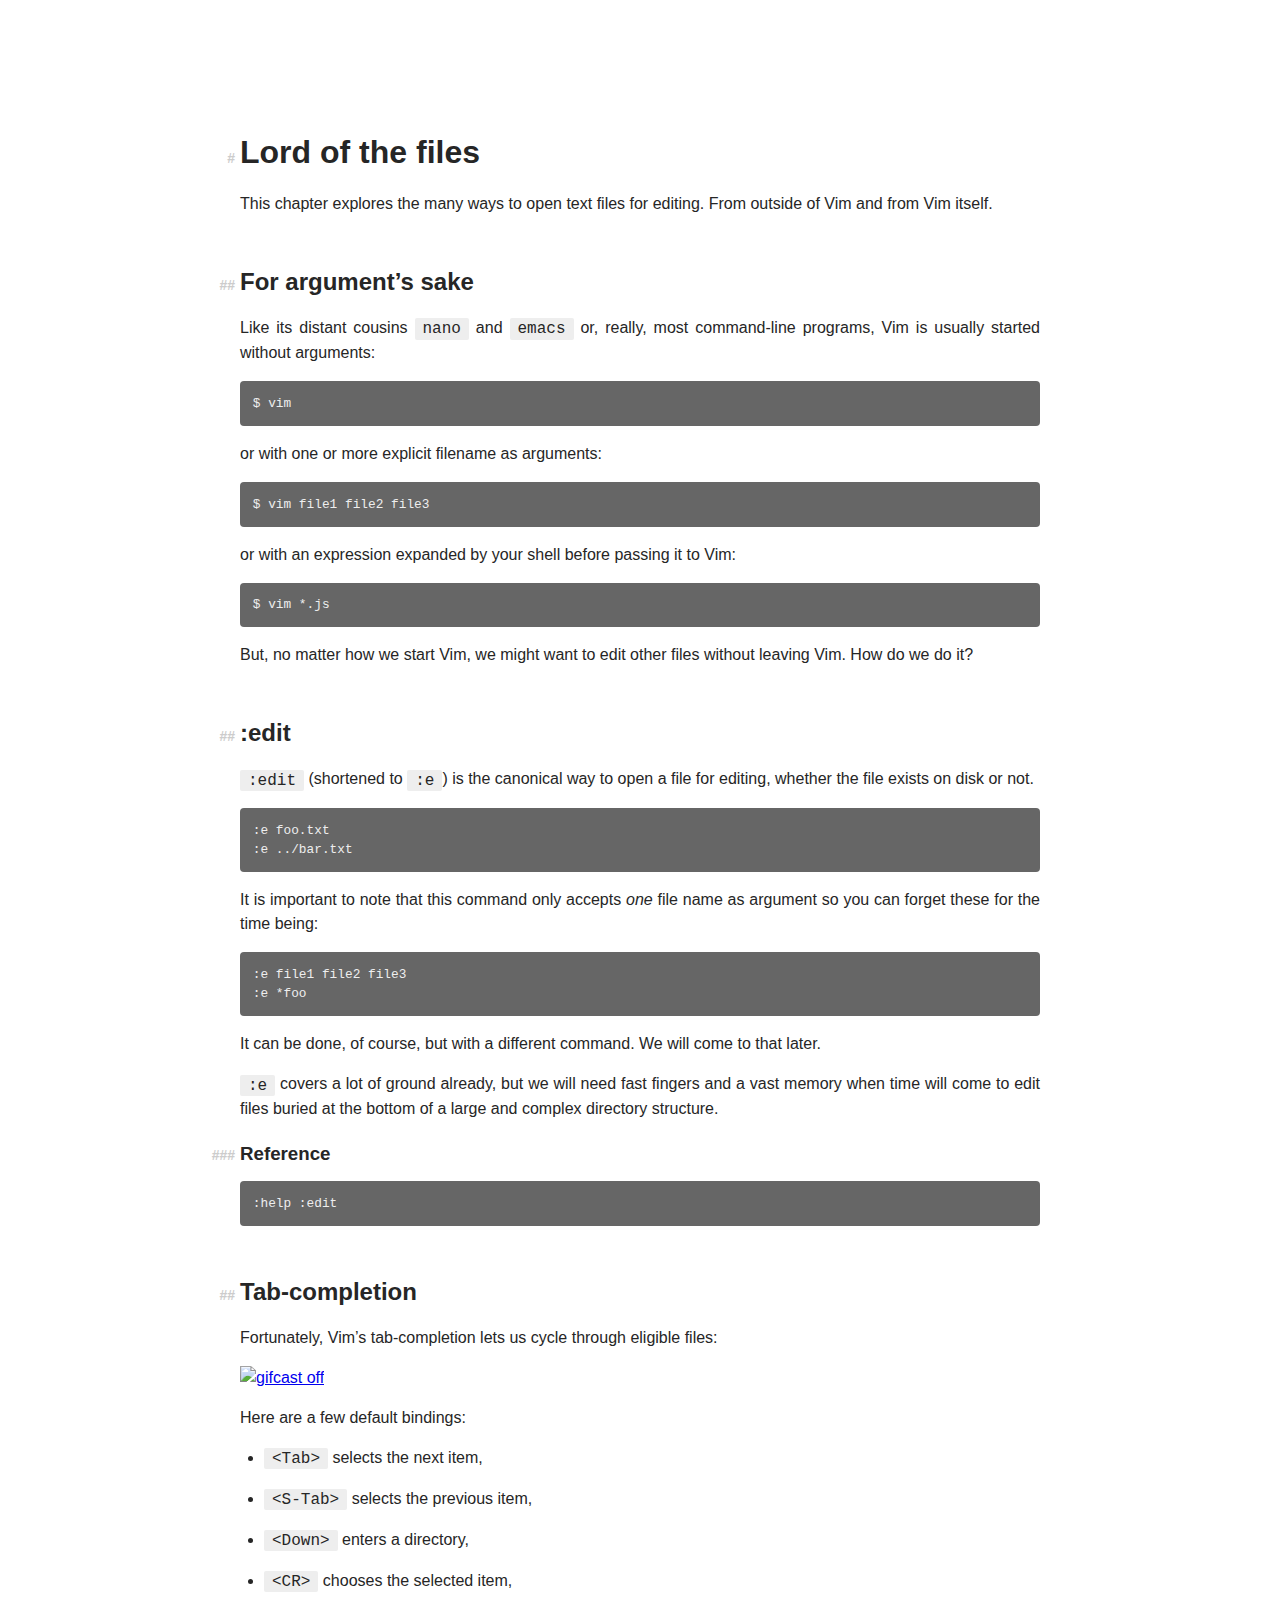
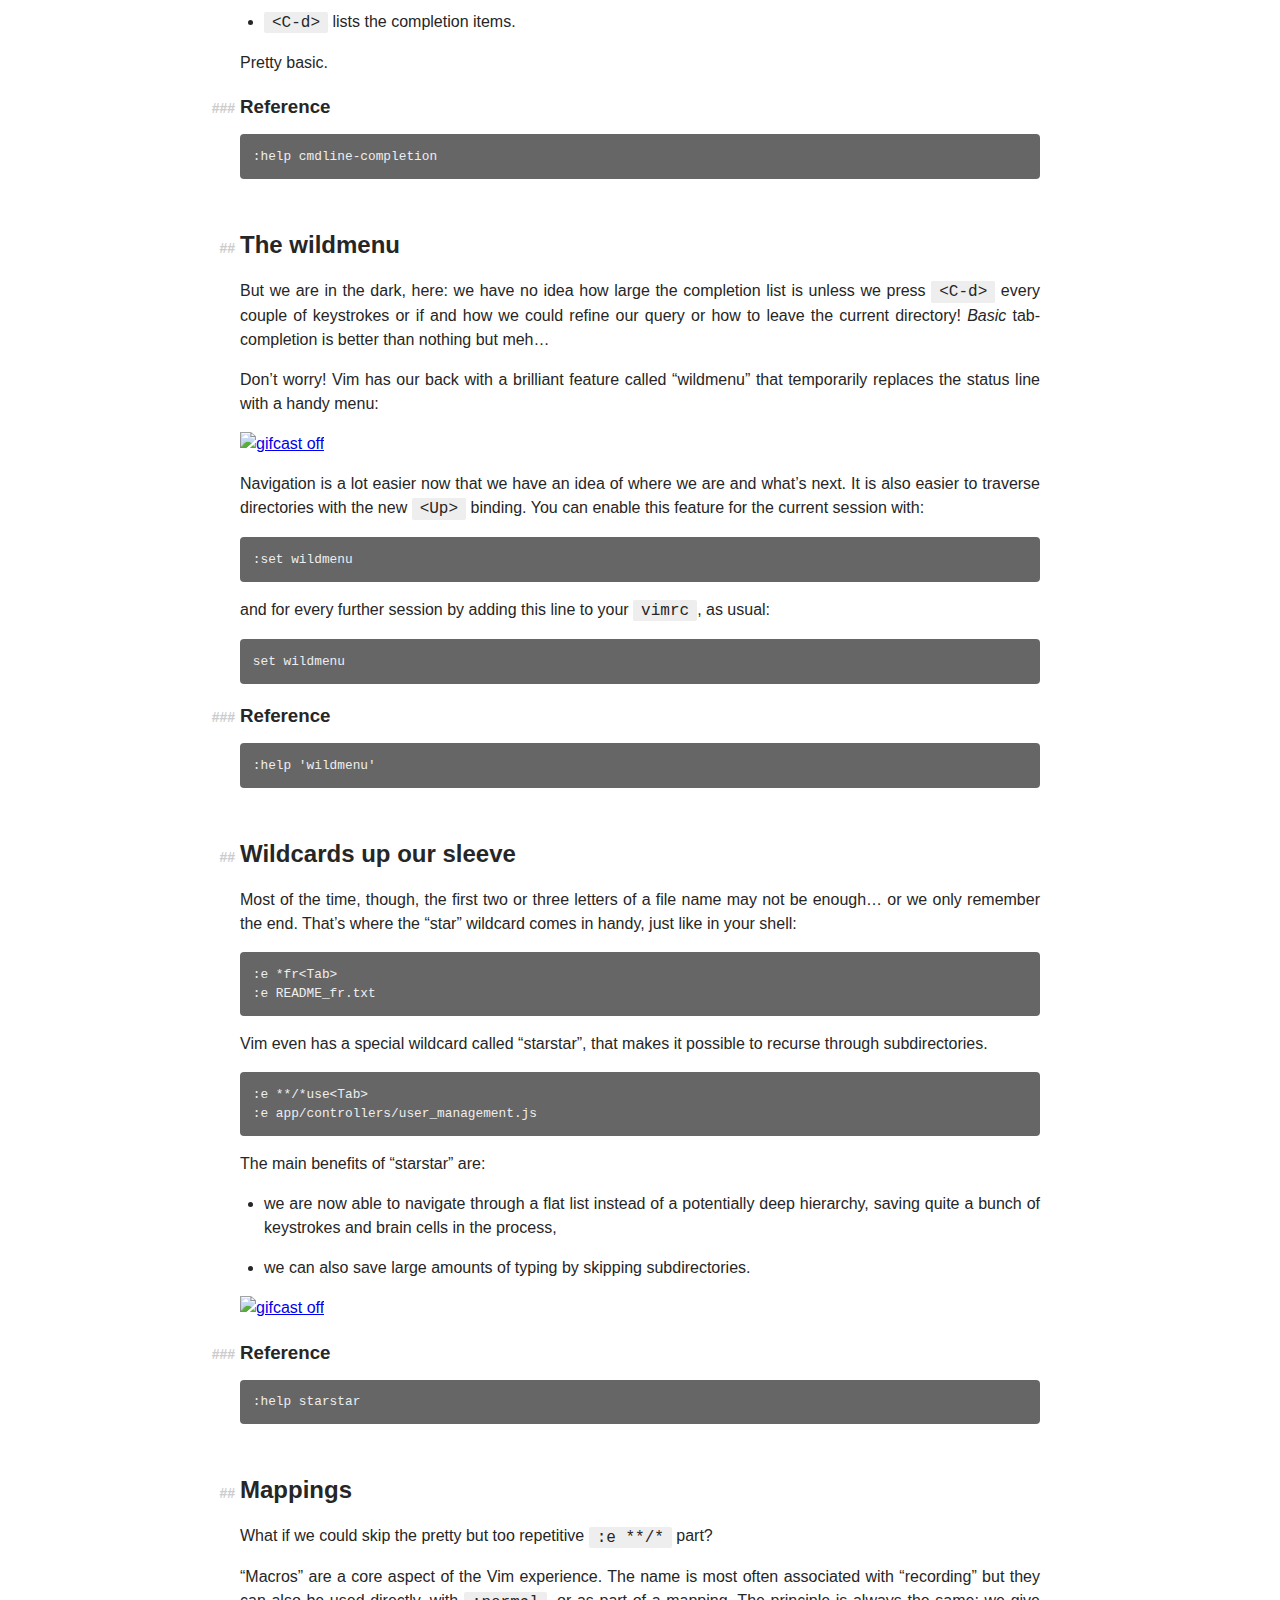
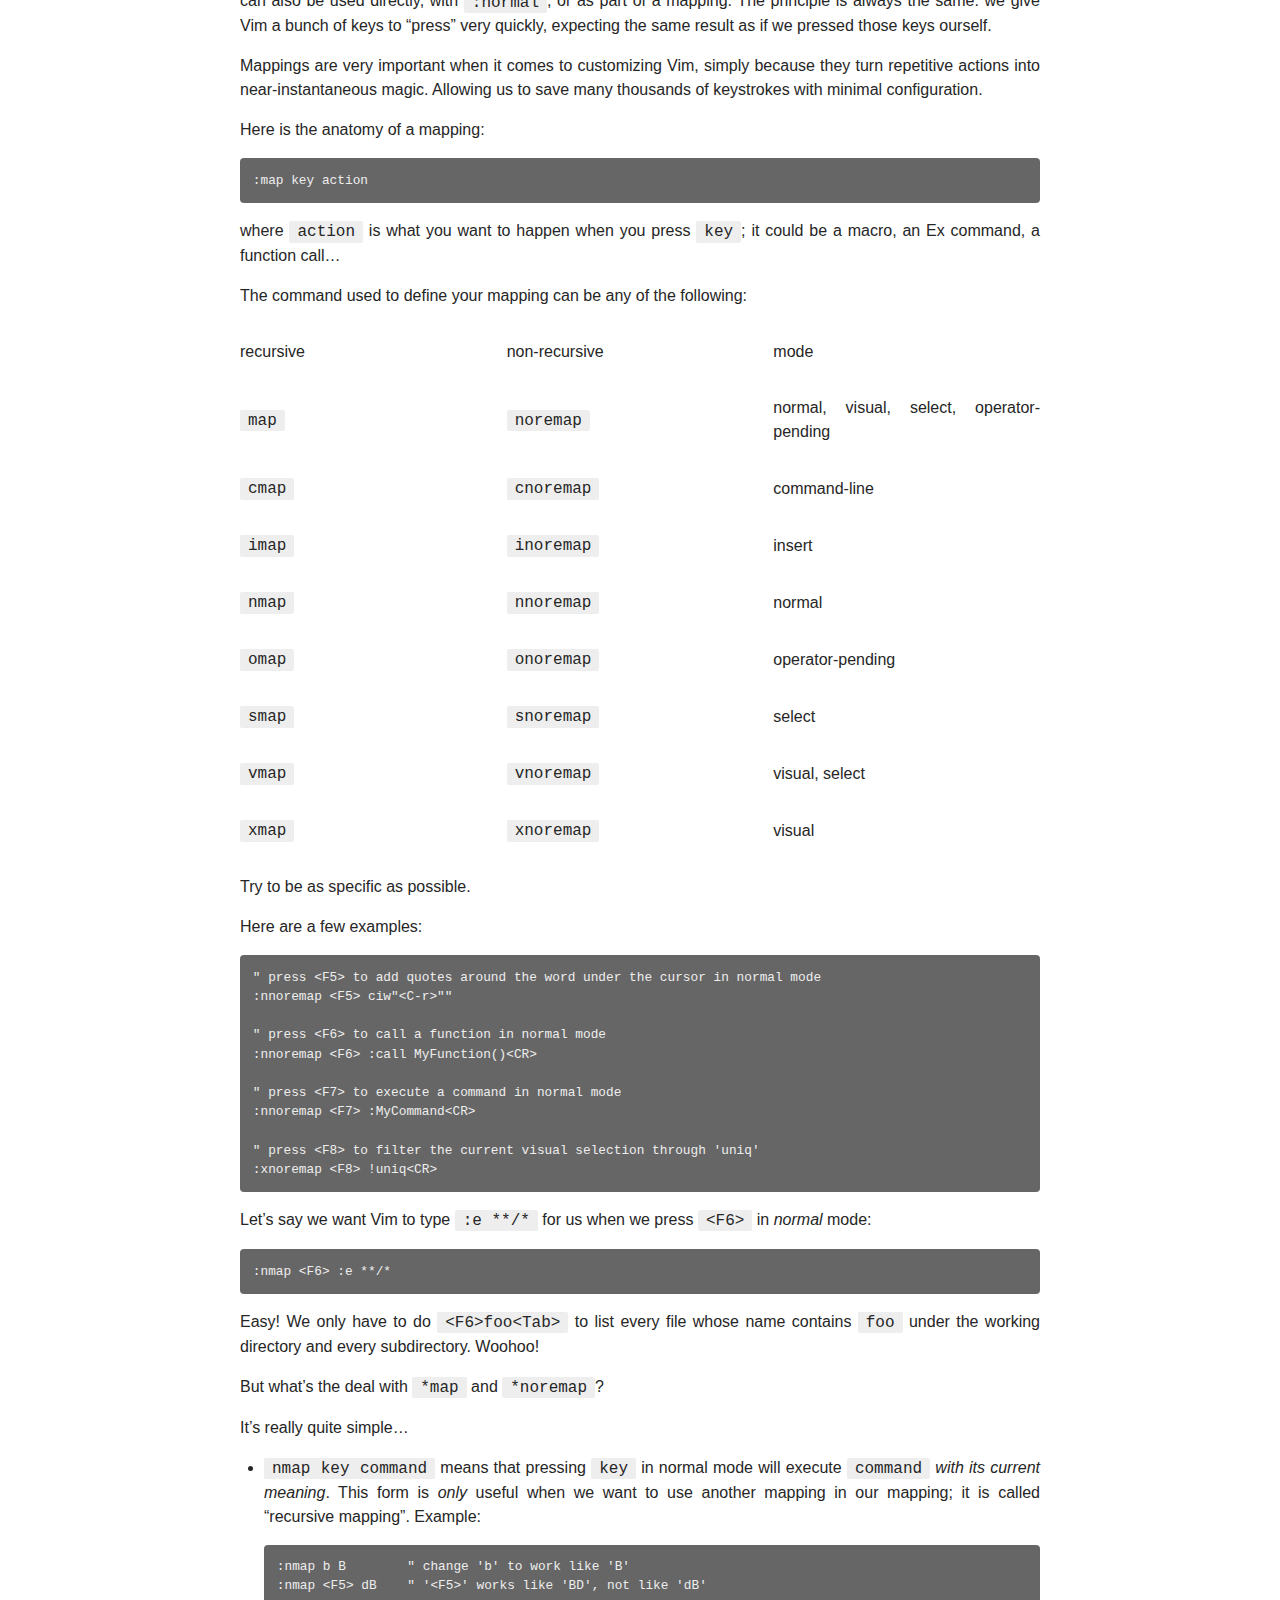
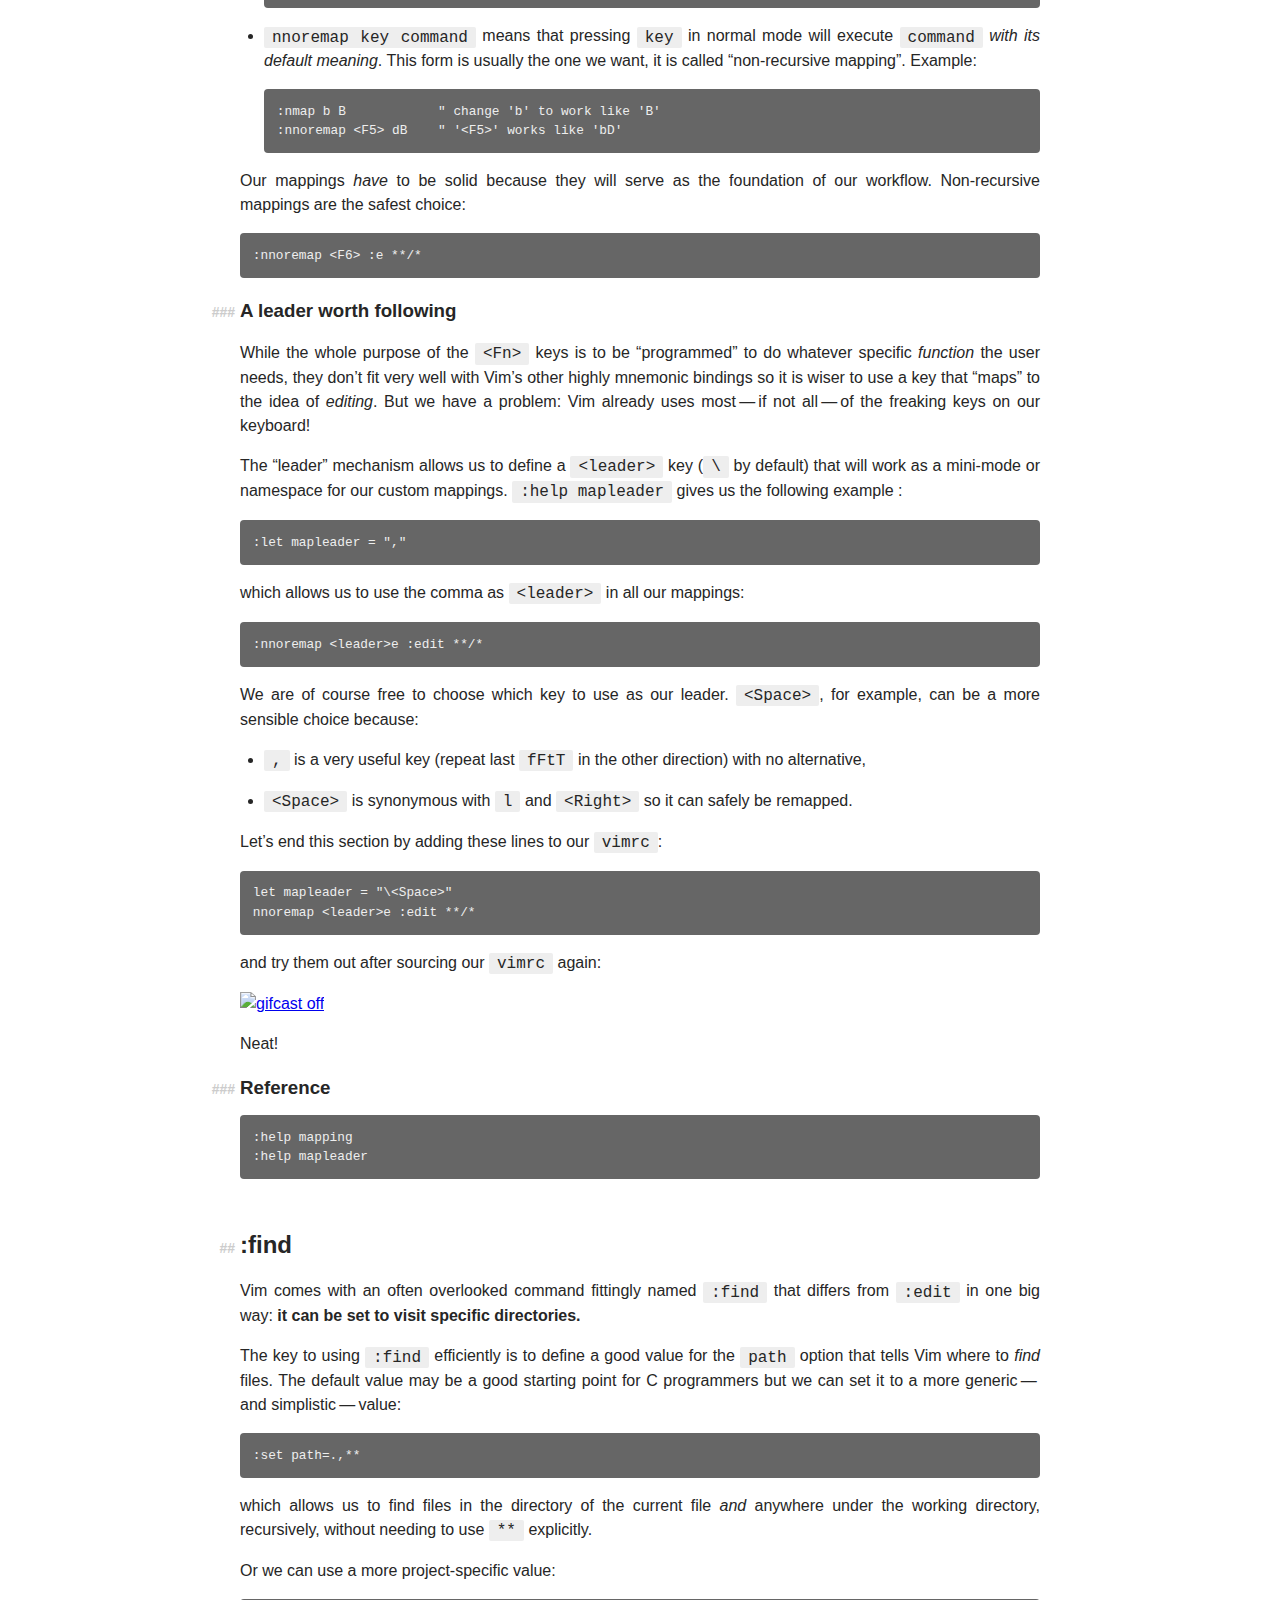
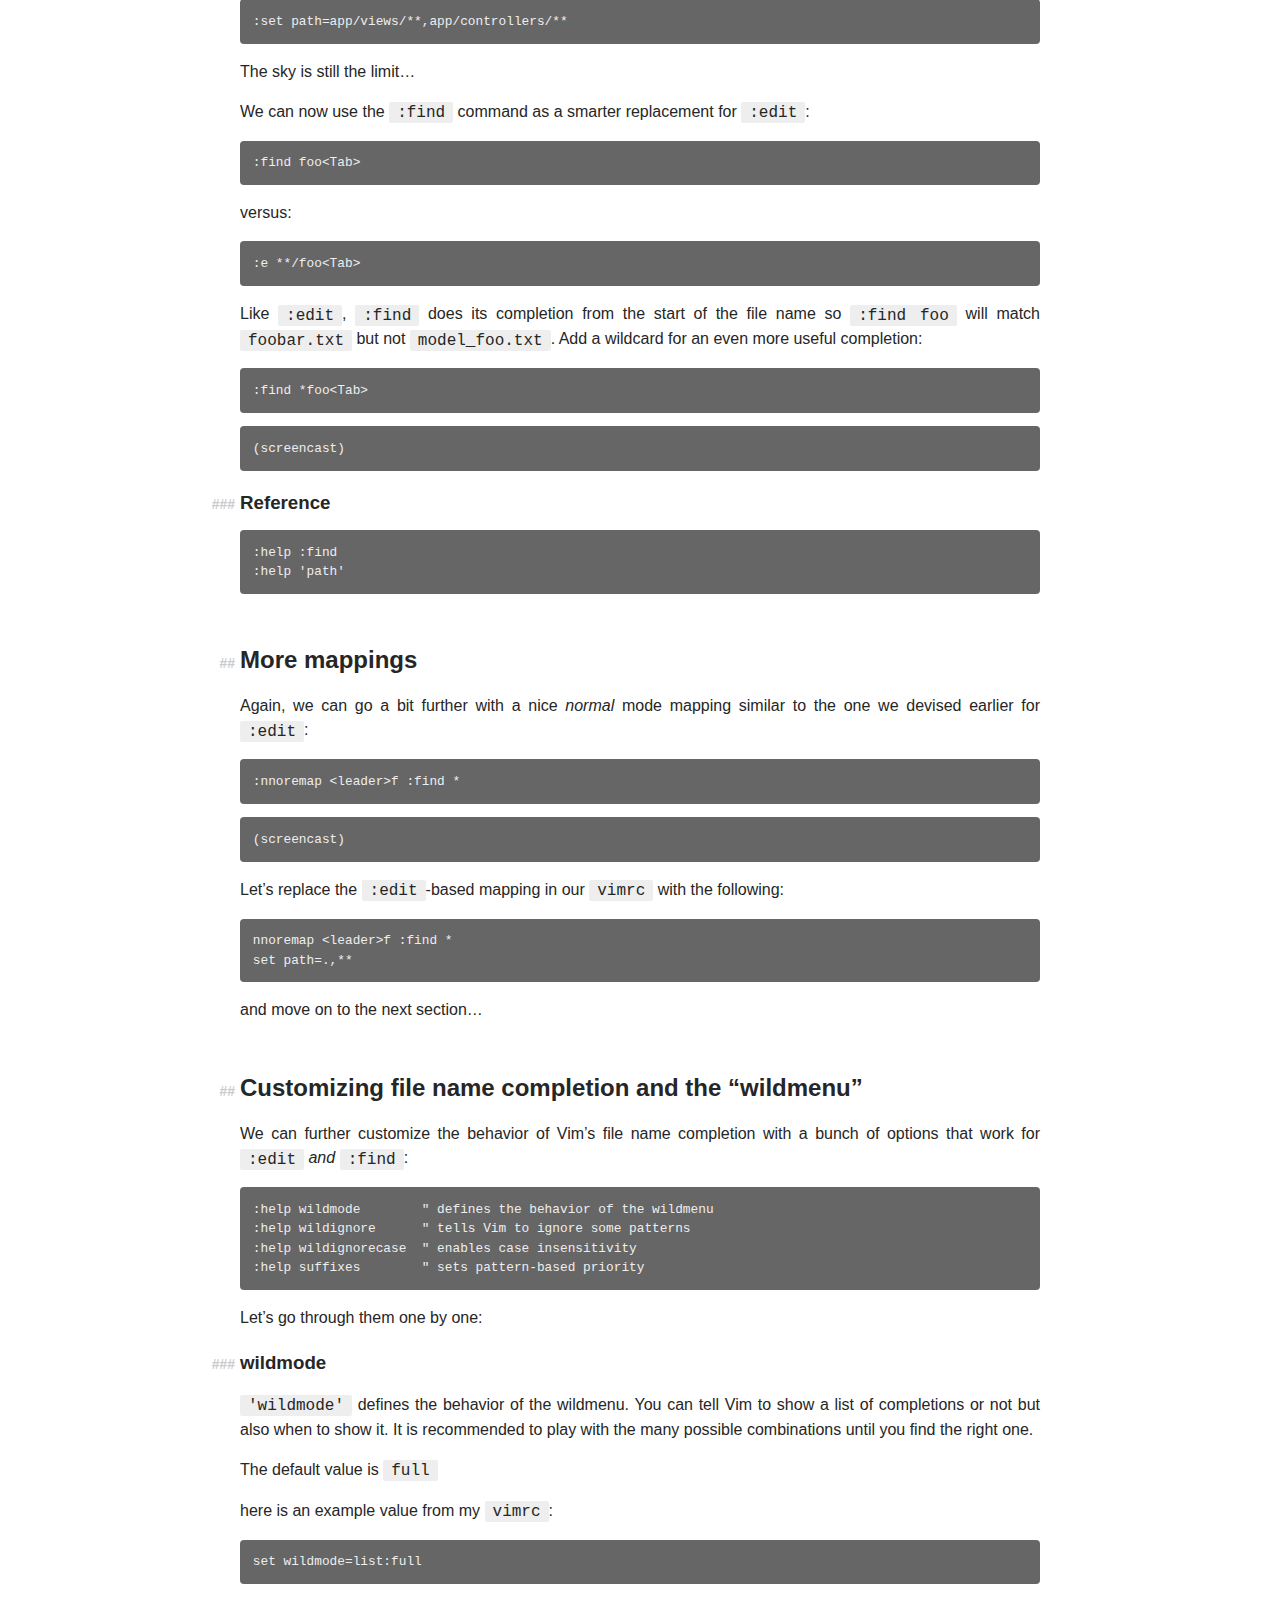
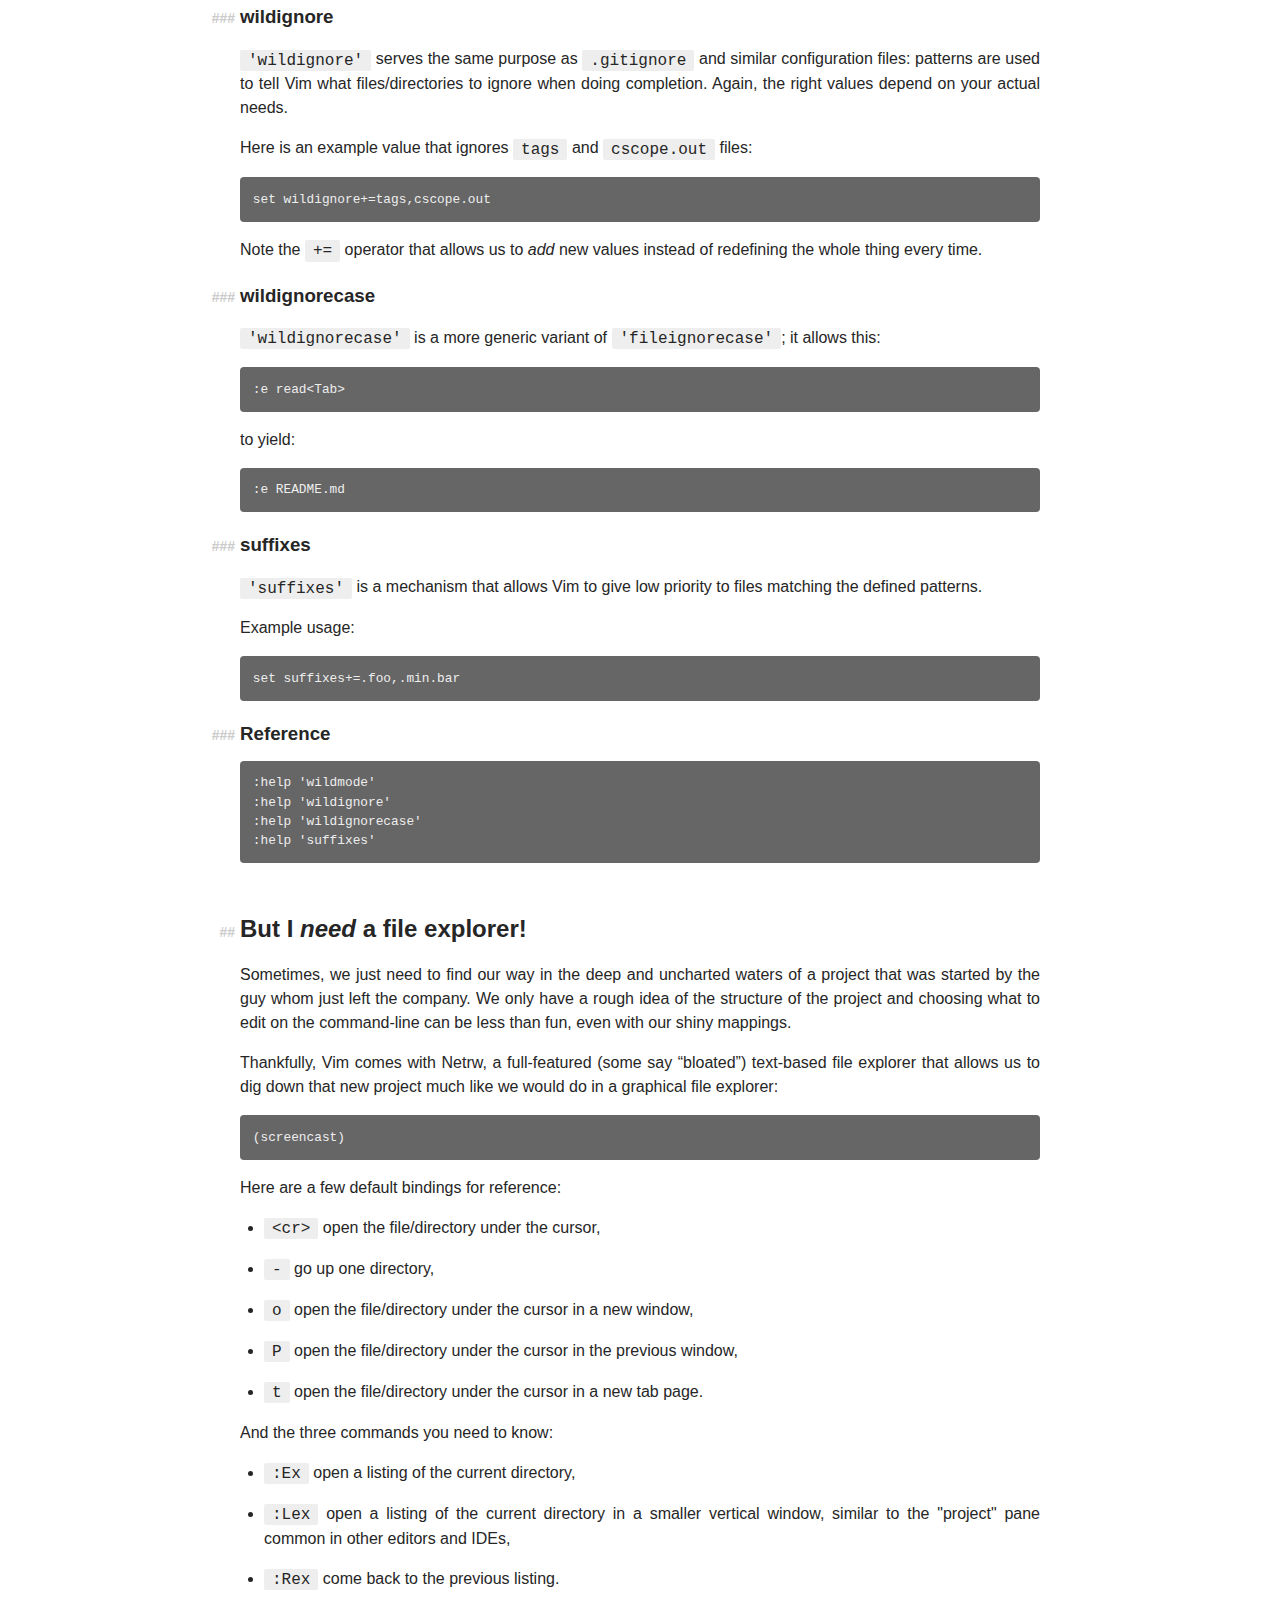
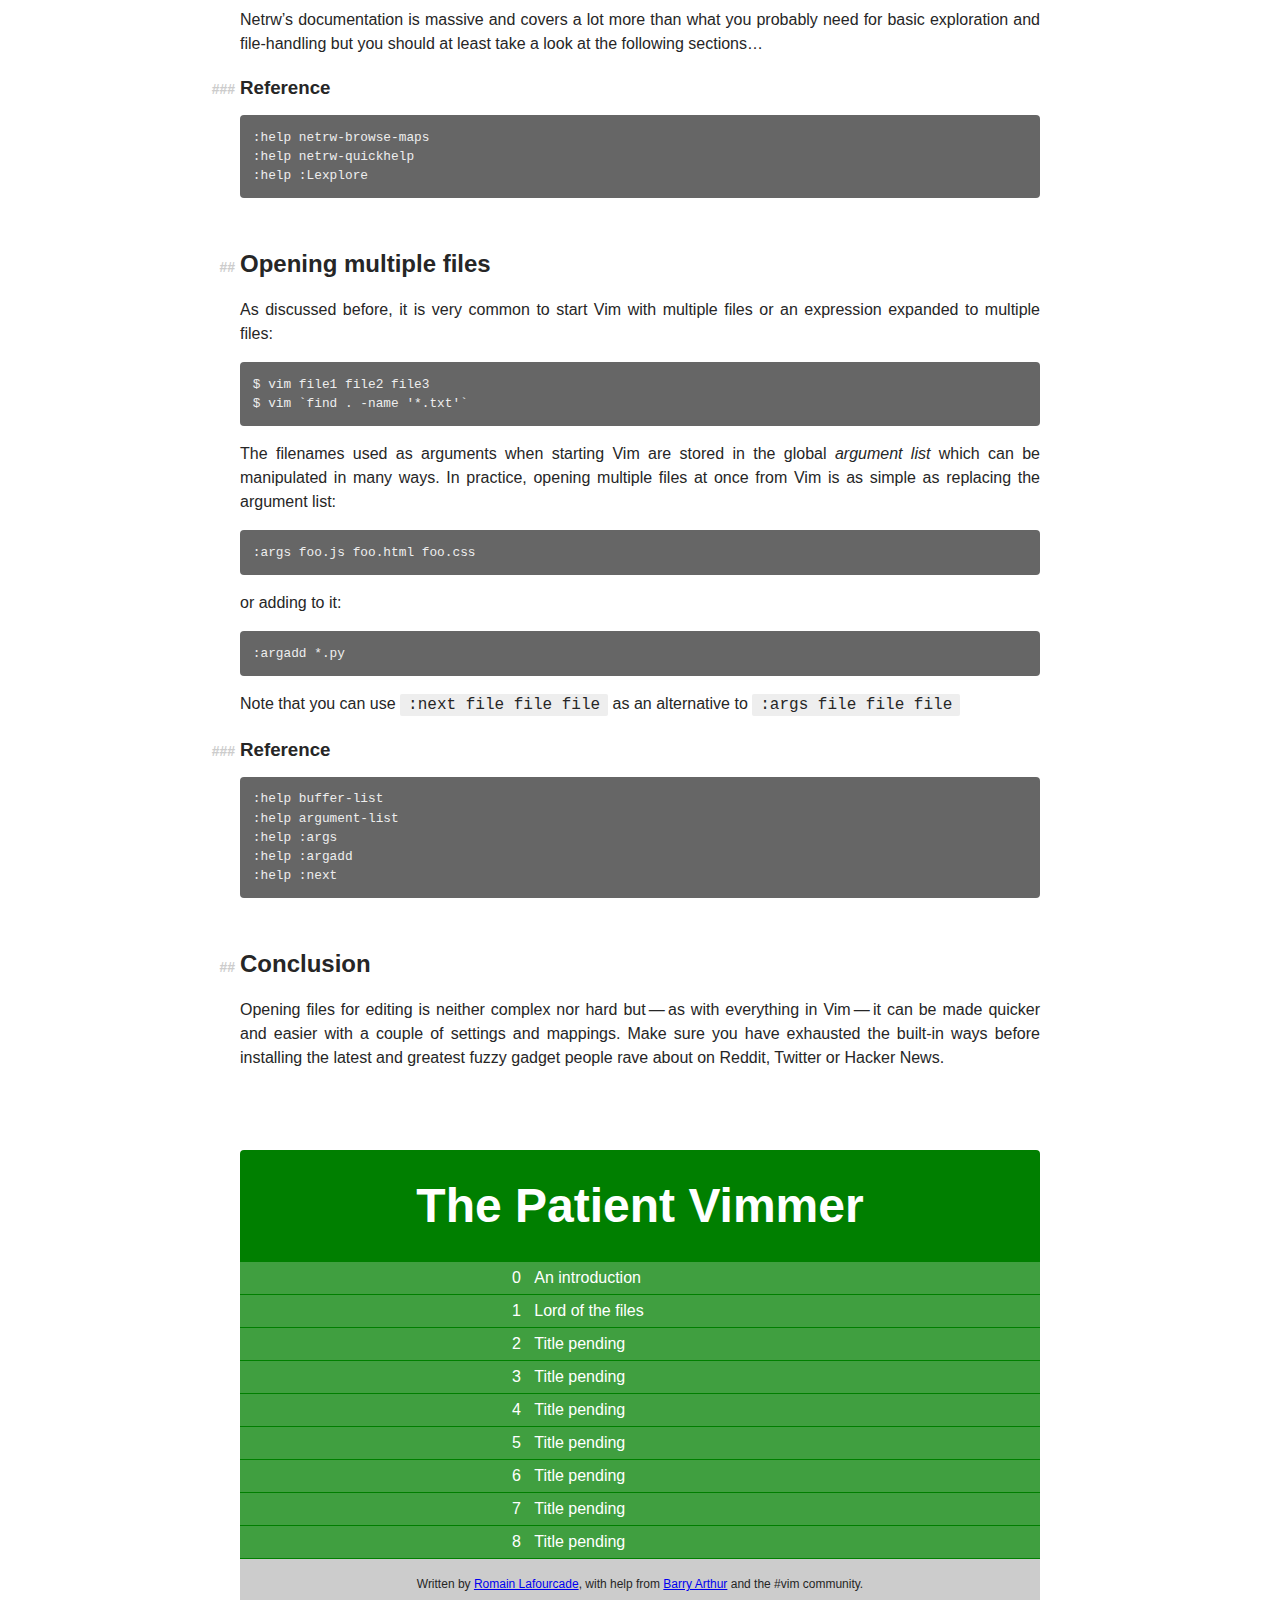
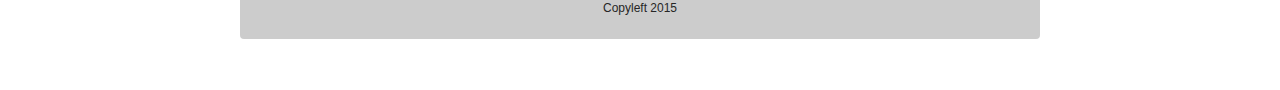
==== 1.html @ a1c47e2d "More work on #1." ====
<!DOCTYPE html>
<html lang="en">
<head>
<meta charset="UTF-8">
<!--[if IE]><meta http-equiv="X-UA-Compatible" content="IE=edge"><![endif]-->
<meta name="viewport" content="width=device-width, initial-scale=1.0">
<meta name="generator" content="Asciidoctor 1.5.2">
<title>Lord of the files</title>
<link rel="stylesheet" href="css/style.css">
</head>
<body class="article">
<div id="header">
<h1>Lord of the files</h1>
</div>
<div id="content">
<div id="preamble">
<div class="sectionbody">
<div class="paragraph">
<p>This chapter explores the many ways to open text files for editing. From outside of Vim and from Vim itself.</p>
</div>
</div>
</div>
<div class="sect1">
<h2 id="_for_argument_s_sake">For argument&#8217;s sake</h2>
<div class="sectionbody">
<div class="paragraph">
<p>Like its distant cousins <code>nano</code> and <code>emacs</code> or, really, most command-line programs, Vim is usually started without arguments:</p>
</div>
<div class="literalblock">
<div class="content">
<pre>$ vim</pre>
</div>
</div>
<div class="paragraph">
<p>or with one or more explicit filename as arguments:</p>
</div>
<div class="literalblock">
<div class="content">
<pre>$ vim file1 file2 file3</pre>
</div>
</div>
<div class="paragraph">
<p>or with an expression expanded by your shell before passing it to Vim:</p>
</div>
<div class="literalblock">
<div class="content">
<pre>$ vim *.js</pre>
</div>
</div>
<div class="paragraph">
<p>But, no matter how we start Vim, we might want to edit other files without leaving Vim. How do we do it?</p>
</div>
</div>
</div>
<div class="sect1">
<h2 id="__edit">:edit</h2>
<div class="sectionbody">
<div class="paragraph">
<p><code>:edit</code> (shortened to <code>:e</code>) is the canonical way to open a file for editing, whether the file exists on disk or not.</p>
</div>
<div class="literalblock">
<div class="content">
<pre>:e foo.txt
:e ../bar.txt</pre>
</div>
</div>
<div class="paragraph">
<p>It is important to note that this command only accepts <em>one</em> file name as argument so you can forget these for the time being:</p>
</div>
<div class="literalblock">
<div class="content">
<pre>:e file1 file2 file3
:e *foo</pre>
</div>
</div>
<div class="paragraph">
<p>It can be done, of course, but with a different command. We will come to that later.</p>
</div>
<div class="paragraph">
<p><code>:e</code> covers a lot of ground already, but we will need fast fingers and a vast memory when time will come to edit files buried at the bottom of a large and complex directory structure.</p>
</div>
<div class="sect2">
<h3 id="_reference">Reference</h3>
<div class="literalblock">
<div class="content">
<pre>:help :edit</pre>
</div>
</div>
</div>
</div>
</div>
<div class="sect1">
<h2 id="_tab_completion">Tab-completion</h2>
<div class="sectionbody">
<div class="paragraph">
<p>Fortunately, Vim&#8217;s tab-completion lets us cycle through eligible files:</p>
</div>
<div class="imageblock">
<div class="content">
<a class="image" href="images/1_tab-completion.gif"><img src="images/gifcast_off.png" alt="gifcast off"></a>
</div>
</div>
<div class="paragraph">
<p>Here are a few default bindings:</p>
</div>
<div class="ulist">
<ul>
<li>
<p><code>&lt;Tab&gt;</code>     selects the next item,</p>
</li>
<li>
<p><code>&lt;S-Tab&gt;</code>   selects the previous item,</p>
</li>
<li>
<p><code>&lt;Down&gt;</code>    enters a directory,</p>
</li>
<li>
<p><code>&lt;CR&gt;</code>      chooses the selected item,</p>
</li>
<li>
<p><code>&lt;C-d&gt;</code>     lists the completion items.</p>
</li>
</ul>
</div>
<div class="paragraph">
<p>Pretty basic.</p>
</div>
<div class="sect2">
<h3 id="_reference_2">Reference</h3>
<div class="literalblock">
<div class="content">
<pre>:help cmdline-completion</pre>
</div>
</div>
</div>
</div>
</div>
<div class="sect1">
<h2 id="_the_wildmenu">The wildmenu</h2>
<div class="sectionbody">
<div class="paragraph">
<p>But we are in the dark, here: we have no idea how large the completion list is unless we press <code>&lt;C-d&gt;</code> every couple of keystrokes or if and how we could refine our query or how to leave the current directory! <em>Basic</em> tab-completion is better than nothing but meh&#8230;&#8203;</p>
</div>
<div class="paragraph">
<p>Don&#8217;t worry! Vim has our back with a brilliant feature called &#8220;wildmenu&#8221; that temporarily replaces the status line with a handy menu:</p>
</div>
<div class="imageblock">
<div class="content">
<a class="image" href="images/1_wildmenu.gif"><img src="images/gifcast_off.png" alt="gifcast off"></a>
</div>
</div>
<div class="paragraph">
<p>Navigation is a lot easier now that we have an idea of where we are and what&#8217;s next. It is also easier to traverse directories with the new <code>&lt;Up&gt;</code> binding. You can enable this feature for the current session with:</p>
</div>
<div class="literalblock">
<div class="content">
<pre>:set wildmenu</pre>
</div>
</div>
<div class="paragraph">
<p>and for every further session by adding this line to your <code>vimrc</code>, as usual:</p>
</div>
<div class="literalblock">
<div class="content">
<pre>set wildmenu</pre>
</div>
</div>
<div class="sect2">
<h3 id="_reference_3">Reference</h3>
<div class="literalblock">
<div class="content">
<pre>:help 'wildmenu'</pre>
</div>
</div>
</div>
</div>
</div>
<div class="sect1">
<h2 id="_wildcards_up_our_sleeve">Wildcards up our sleeve</h2>
<div class="sectionbody">
<div class="paragraph">
<p>Most of the time, though, the first two or three letters of a file name may not be enough&#8230;&#8203; or we only remember the end. That&#8217;s where the &#8220;star&#8221; wildcard comes in handy, just like in your shell:</p>
</div>
<div class="literalblock">
<div class="content">
<pre>:e *fr&lt;Tab&gt;
:e README_fr.txt</pre>
</div>
</div>
<div class="paragraph">
<p>Vim even has a special wildcard called &#8220;starstar&#8221;, that makes it possible to recurse through subdirectories.</p>
</div>
<div class="literalblock">
<div class="content">
<pre>:e **/*use&lt;Tab&gt;
:e app/controllers/user_management.js</pre>
</div>
</div>
<div class="paragraph">
<p>The main benefits of &#8220;starstar&#8221; are:</p>
</div>
<div class="ulist">
<ul>
<li>
<p>we are now able to navigate through a flat list instead of a potentially deep hierarchy, saving quite a bunch of keystrokes and brain cells in the process,</p>
</li>
<li>
<p>we can also save large amounts of typing by skipping subdirectories.</p>
</li>
</ul>
</div>
<div class="imageblock">
<div class="content">
<a class="image" href="images/1_wildcards.gif"><img src="images/gifcast_off.png" alt="gifcast off"></a>
</div>
</div>
<div class="sect2">
<h3 id="_reference_4">Reference</h3>
<div class="literalblock">
<div class="content">
<pre>:help starstar</pre>
</div>
</div>
</div>
</div>
</div>
<div class="sect1">
<h2 id="_mappings">Mappings</h2>
<div class="sectionbody">
<div class="paragraph">
<p>What if we could skip the pretty but too repetitive <code>:e **/*</code> part?</p>
</div>
<div class="paragraph">
<p>&#8220;Macros&#8221; are a core aspect of the Vim experience. The name is most often associated with &#8220;recording&#8221; but they can also be used directly, with <code>:normal</code>, or as part of a mapping. The principle is always the same: we give Vim a bunch of keys to &#8220;press&#8221; very quickly, expecting the same result as if we pressed those keys ourself.</p>
</div>
<div class="paragraph">
<p>Mappings are very important when it comes to customizing Vim, simply because they turn repetitive actions into near-instantaneous magic. Allowing us to save many thousands of keystrokes with minimal configuration.</p>
</div>
<div class="paragraph">
<p>Here is the anatomy of a mapping:</p>
</div>
<div class="literalblock">
<div class="content">
<pre>:map key action</pre>
</div>
</div>
<div class="paragraph">
<p>where <code>action</code> is what you want to happen when you press <code>key</code>; it could be a macro, an Ex command, a function call&#8230;&#8203;</p>
</div>
<div class="paragraph">
<p>The command used to define your mapping can be any of the following:</p>
</div>
<table class="tableblock frame-all grid-all spread">
<colgroup>
<col style="width: 33%;">
<col style="width: 33%;">
<col style="width: 33%;">
</colgroup>
<tbody>
<tr>
<td class="tableblock halign-left valign-top"><p class="tableblock">recursive</p></td>
<td class="tableblock halign-left valign-top"><p class="tableblock">non-recursive</p></td>
<td class="tableblock halign-left valign-top"><p class="tableblock">mode</p></td>
</tr>
<tr>
<td class="tableblock halign-left valign-top"><p class="tableblock"><code>map</code></p></td>
<td class="tableblock halign-left valign-top"><p class="tableblock"><code>noremap</code></p></td>
<td class="tableblock halign-left valign-top"><p class="tableblock">normal, visual, select, operator-pending</p></td>
</tr>
<tr>
<td class="tableblock halign-left valign-top"><p class="tableblock"><code>cmap</code></p></td>
<td class="tableblock halign-left valign-top"><p class="tableblock"><code>cnoremap</code></p></td>
<td class="tableblock halign-left valign-top"><p class="tableblock">command-line</p></td>
</tr>
<tr>
<td class="tableblock halign-left valign-top"><p class="tableblock"><code>imap</code></p></td>
<td class="tableblock halign-left valign-top"><p class="tableblock"><code>inoremap</code></p></td>
<td class="tableblock halign-left valign-top"><p class="tableblock">insert</p></td>
</tr>
<tr>
<td class="tableblock halign-left valign-top"><p class="tableblock"><code>nmap</code></p></td>
<td class="tableblock halign-left valign-top"><p class="tableblock"><code>nnoremap</code></p></td>
<td class="tableblock halign-left valign-top"><p class="tableblock">normal</p></td>
</tr>
<tr>
<td class="tableblock halign-left valign-top"><p class="tableblock"><code>omap</code></p></td>
<td class="tableblock halign-left valign-top"><p class="tableblock"><code>onoremap</code></p></td>
<td class="tableblock halign-left valign-top"><p class="tableblock">operator-pending</p></td>
</tr>
<tr>
<td class="tableblock halign-left valign-top"><p class="tableblock"><code>smap</code></p></td>
<td class="tableblock halign-left valign-top"><p class="tableblock"><code>snoremap</code></p></td>
<td class="tableblock halign-left valign-top"><p class="tableblock">select</p></td>
</tr>
<tr>
<td class="tableblock halign-left valign-top"><p class="tableblock"><code>vmap</code></p></td>
<td class="tableblock halign-left valign-top"><p class="tableblock"><code>vnoremap</code></p></td>
<td class="tableblock halign-left valign-top"><p class="tableblock">visual, select</p></td>
</tr>
<tr>
<td class="tableblock halign-left valign-top"><p class="tableblock"><code>xmap</code></p></td>
<td class="tableblock halign-left valign-top"><p class="tableblock"><code>xnoremap</code></p></td>
<td class="tableblock halign-left valign-top"><p class="tableblock">visual</p></td>
</tr>
</tbody>
</table>
<div class="paragraph">
<p>Try to be as specific as possible.</p>
</div>
<div class="paragraph">
<p>Here are a few examples:</p>
</div>
<div class="literalblock">
<div class="content">
<pre>" press &lt;F5&gt; to add quotes around the word under the cursor in normal mode
:nnoremap &lt;F5&gt; ciw"&lt;C-r&gt;""

" press &lt;F6&gt; to call a function in normal mode
:nnoremap &lt;F6&gt; :call MyFunction()&lt;CR&gt;

" press &lt;F7&gt; to execute a command in normal mode
:nnoremap &lt;F7&gt; :MyCommand&lt;CR&gt;

" press &lt;F8&gt; to filter the current visual selection through 'uniq'
:xnoremap &lt;F8&gt; !uniq&lt;CR&gt;</pre>
</div>
</div>
<div class="paragraph">
<p>Let&#8217;s say we want Vim to type <code>:e **/*</code> for us when we press <code>&lt;F6&gt;</code> in <em>normal</em> mode:</p>
</div>
<div class="literalblock">
<div class="content">
<pre>:nmap &lt;F6&gt; :e **/*</pre>
</div>
</div>
<div class="paragraph">
<p>Easy! We only have to do <code>&lt;F6&gt;foo&lt;Tab&gt;</code> to list every file whose name contains <code>foo</code> under the working directory and every subdirectory. Woohoo!</p>
</div>
<div class="paragraph">
<p>But what&#8217;s the deal with <code>*map</code> and <code>*noremap</code>?</p>
</div>
<div class="paragraph">
<p>It&#8217;s really quite simple&#8230;&#8203;</p>
</div>
<div class="ulist">
<ul>
<li>
<p><code>nmap key command</code> means that pressing <code>key</code> in normal mode will execute <code>command</code> <em>with its current meaning</em>. This form is <em>only</em> useful when we want to use another mapping in our mapping; it is called &#8220;recursive mapping&#8221;. Example:</p>
<div class="literalblock">
<div class="content">
<pre>:nmap b B        " change 'b' to work like 'B'
:nmap &lt;F5&gt; dB    " '&lt;F5&gt;' works like 'BD', not like 'dB'</pre>
</div>
</div>
</li>
<li>
<p><code>nnoremap key command</code> means that pressing <code>key</code> in normal mode will execute <code>command</code> <em>with its default meaning</em>. This form is usually the one we want, it is called &#8220;non-recursive mapping&#8221;. Example:</p>
<div class="literalblock">
<div class="content">
<pre>:nmap b B            " change 'b' to work like 'B'
:nnoremap &lt;F5&gt; dB    " '&lt;F5&gt;' works like 'bD'</pre>
</div>
</div>
</li>
</ul>
</div>
<div class="paragraph">
<p>Our mappings <em>have</em> to be solid because they will serve as the foundation of our workflow. Non-recursive mappings are the safest choice:</p>
</div>
<div class="literalblock">
<div class="content">
<pre>:nnoremap &lt;F6&gt; :e **/*</pre>
</div>
</div>
<div class="sect2">
<h3 id="_a_leader_worth_following">A leader worth following</h3>
<div class="paragraph">
<p>While the whole purpose of the <code>&lt;Fn&gt;</code> keys is to be &#8220;programmed&#8221; to do whatever specific <em>function</em> the user needs, they don&#8217;t fit very well with Vim&#8217;s other highly mnemonic bindings so it is wiser to use a key that &#8220;maps&#8221; to the idea of <em>editing</em>. But we have a problem: Vim already uses most&#8201;&#8212;&#8201;if not all&#8201;&#8212;&#8201;of the freaking keys on our keyboard!</p>
</div>
<div class="paragraph">
<p>The &#8220;leader&#8221; mechanism allows us to define a <code>&lt;leader&gt;</code> key (<code>\</code> by default) that will work as a mini-mode or namespace for our custom mappings. <code>:help mapleader</code> gives us the following example :</p>
</div>
<div class="literalblock">
<div class="content">
<pre>:let mapleader = ","</pre>
</div>
</div>
<div class="paragraph">
<p>which allows us to use the comma as <code>&lt;leader&gt;</code> in all our mappings:</p>
</div>
<div class="literalblock">
<div class="content">
<pre>:nnoremap &lt;leader&gt;e :edit **/*</pre>
</div>
</div>
<div class="paragraph">
<p>We are of course free to choose which key to use as our leader. <code>&lt;Space&gt;</code>, for example, can be a more sensible choice because:</p>
</div>
<div class="ulist">
<ul>
<li>
<p><code>,</code> is a very useful key (repeat last <code>fFtT</code> in the other direction) with no alternative,</p>
</li>
<li>
<p><code>&lt;Space&gt;</code> is synonymous with <code>l</code> and <code>&lt;Right&gt;</code> so it can safely be remapped.</p>
</li>
</ul>
</div>
<div class="paragraph">
<p>Let&#8217;s end this section by adding these lines to our <code>vimrc</code>:</p>
</div>
<div class="literalblock">
<div class="content">
<pre>let mapleader = "\&lt;Space&gt;"
nnoremap &lt;leader&gt;e :edit **/*</pre>
</div>
</div>
<div class="paragraph">
<p>and try them out after sourcing our <code>vimrc</code> again:</p>
</div>
<div class="imageblock">
<div class="content">
<a class="image" href="images/1_leader-e.gif"><img src="images/gifcast_off.png" alt="gifcast off"></a>
</div>
</div>
<div class="paragraph">
<p>Neat!</p>
</div>
</div>
<div class="sect2">
<h3 id="_reference_5">Reference</h3>
<div class="literalblock">
<div class="content">
<pre>:help mapping
:help mapleader</pre>
</div>
</div>
</div>
</div>
</div>
<div class="sect1">
<h2 id="__find">:find</h2>
<div class="sectionbody">
<div class="paragraph">
<p>Vim comes with an often overlooked command fittingly named <code>:find</code> that differs from <code>:edit</code> in one big way: <strong>it can be set to visit specific directories.</strong></p>
</div>
<div class="paragraph">
<p>The key to using <code>:find</code> efficiently is to define a good value for the <code>path</code> option that tells Vim where to <em>find</em> files. The default value may be a good starting point for C programmers but we can set it to a more generic&#8201;&#8212;&#8201;and simplistic&#8201;&#8212;&#8201;value:</p>
</div>
<div class="literalblock">
<div class="content">
<pre>:set path=.,**</pre>
</div>
</div>
<div class="paragraph">
<p>which allows us to find files in the directory of the current file <em>and</em> anywhere under the working directory, recursively, without needing to use <code>**</code> explicitly.</p>
</div>
<div class="paragraph">
<p>Or we can use a more project-specific value:</p>
</div>
<div class="literalblock">
<div class="content">
<pre>:set path=app/views/**,app/controllers/**</pre>
</div>
</div>
<div class="paragraph">
<p>The sky is still the limit&#8230;&#8203;</p>
</div>
<div class="paragraph">
<p>We can now use the <code>:find</code> command as a smarter replacement for <code>:edit</code>:</p>
</div>
<div class="literalblock">
<div class="content">
<pre>:find foo&lt;Tab&gt;</pre>
</div>
</div>
<div class="paragraph">
<p>versus:</p>
</div>
<div class="literalblock">
<div class="content">
<pre>:e **/foo&lt;Tab&gt;</pre>
</div>
</div>
<div class="paragraph">
<p>Like <code>:edit</code>, <code>:find</code> does its completion from the start of the file name so <code>:find foo</code> will match <code>foobar.txt</code> but not <code>model_foo.txt</code>. Add a wildcard for an even more useful completion:</p>
</div>
<div class="literalblock">
<div class="content">
<pre>:find *foo&lt;Tab&gt;</pre>
</div>
</div>
<div class="literalblock">
<div class="content">
<pre>(screencast)</pre>
</div>
</div>
<div class="sect2">
<h3 id="_reference_6">Reference</h3>
<div class="literalblock">
<div class="content">
<pre>:help :find
:help 'path'</pre>
</div>
</div>
</div>
</div>
</div>
<div class="sect1">
<h2 id="_more_mappings">More mappings</h2>
<div class="sectionbody">
<div class="paragraph">
<p>Again, we can go a bit further with a nice <em>normal</em> mode mapping similar to the one we devised earlier for <code>:edit</code>:</p>
</div>
<div class="literalblock">
<div class="content">
<pre>:nnoremap &lt;leader&gt;f :find *</pre>
</div>
</div>
<div class="literalblock">
<div class="content">
<pre>(screencast)</pre>
</div>
</div>
<div class="paragraph">
<p>Let&#8217;s replace the <code>:edit</code>-based mapping in our <code>vimrc</code> with the following:</p>
</div>
<div class="literalblock">
<div class="content">
<pre>nnoremap &lt;leader&gt;f :find *
set path=.,**</pre>
</div>
</div>
<div class="paragraph">
<p>and move on to the next section&#8230;&#8203;</p>
</div>
</div>
</div>
<div class="sect1">
<h2 id="_customizing_file_name_completion_and_the_wildmenu">Customizing file name completion and the &#8220;wildmenu&#8221;</h2>
<div class="sectionbody">
<div class="paragraph">
<p>We can further customize the behavior of Vim&#8217;s file name completion with a bunch of options that work for <code>:edit</code> <em>and</em> <code>:find</code>:</p>
</div>
<div class="literalblock">
<div class="content">
<pre>:help wildmode        " defines the behavior of the wildmenu
:help wildignore      " tells Vim to ignore some patterns
:help wildignorecase  " enables case insensitivity
:help suffixes        " sets pattern-based priority</pre>
</div>
</div>
<div class="paragraph">
<p>Let&#8217;s go through them one by one:</p>
</div>
<div class="sect2">
<h3 id="_wildmode">wildmode</h3>
<div class="paragraph">
<p><code>'wildmode'</code> defines the behavior of the wildmenu. You can tell Vim to show a list of completions or not but also when to show it. It is recommended to play with the many possible combinations until you find the right one.</p>
</div>
<div class="paragraph">
<p>The default value is <code>full</code></p>
</div>
<div class="paragraph">
<p>here is an example value from my <code>vimrc</code>:</p>
</div>
<div class="literalblock">
<div class="content">
<pre>set wildmode=list:full</pre>
</div>
</div>
</div>
<div class="sect2">
<h3 id="_wildignore">wildignore</h3>
<div class="paragraph">
<p><code>'wildignore'</code> serves the same purpose as <code>.gitignore</code> and similar configuration files: patterns are used to tell Vim what files/directories to ignore when doing completion. Again, the right values depend on your actual needs.</p>
</div>
<div class="paragraph">
<p>Here is an example value that ignores <code>tags</code> and <code>cscope.out</code> files:</p>
</div>
<div class="literalblock">
<div class="content">
<pre>set wildignore+=tags,cscope.out</pre>
</div>
</div>
<div class="paragraph">
<p>Note the <code>+=</code> operator that allows us to <em>add</em> new values instead of redefining the whole thing every time.</p>
</div>
</div>
<div class="sect2">
<h3 id="_wildignorecase">wildignorecase</h3>
<div class="paragraph">
<p><code>'wildignorecase'</code> is a more generic variant of <code>'fileignorecase'</code>; it allows this:</p>
</div>
<div class="literalblock">
<div class="content">
<pre>:e read&lt;Tab&gt;</pre>
</div>
</div>
<div class="paragraph">
<p>to yield:</p>
</div>
<div class="literalblock">
<div class="content">
<pre>:e README.md</pre>
</div>
</div>
</div>
<div class="sect2">
<h3 id="_suffixes">suffixes</h3>
<div class="paragraph">
<p><code>'suffixes'</code> is a mechanism that allows Vim to give low priority to files matching the defined patterns.</p>
</div>
<div class="paragraph">
<p>Example usage:</p>
</div>
<div class="literalblock">
<div class="content">
<pre>set suffixes+=.foo,.min.bar</pre>
</div>
</div>
</div>
<div class="sect2">
<h3 id="_reference_7">Reference</h3>
<div class="literalblock">
<div class="content">
<pre>:help 'wildmode'
:help 'wildignore'
:help 'wildignorecase'
:help 'suffixes'</pre>
</div>
</div>
</div>
</div>
</div>
<div class="sect1">
<h2 id="_but_i_em_need_em_a_file_explorer">But I <em>need</em> a file explorer!</h2>
<div class="sectionbody">
<div class="paragraph">
<p>Sometimes, we just need to find our way in the deep and uncharted waters of a project that was started by the guy whom just left the company. We only have a rough idea of the structure of the project and choosing what to edit on the command-line can be less than fun, even with our shiny mappings.</p>
</div>
<div class="paragraph">
<p>Thankfully, Vim comes with Netrw, a full-featured (some say &#8220;bloated&#8221;) text-based file explorer that allows us to dig down that new project much like we would do in a graphical file explorer:</p>
</div>
<div class="literalblock">
<div class="content">
<pre>(screencast)</pre>
</div>
</div>
<div class="paragraph">
<p>Here are a few default bindings for reference:</p>
</div>
<div class="ulist">
<ul>
<li>
<p><code>&lt;cr&gt;</code>   open the file/directory under the cursor,</p>
</li>
<li>
<p><code>-</code>      go up one directory,</p>
</li>
<li>
<p><code>o</code>      open the file/directory under the cursor in a new window,</p>
</li>
<li>
<p><code>P</code>      open the file/directory under the cursor in the previous window,</p>
</li>
<li>
<p><code>t</code>      open the file/directory under the cursor in a new tab page.</p>
</li>
</ul>
</div>
<div class="paragraph">
<p>And the three commands you need to know:</p>
</div>
<div class="ulist">
<ul>
<li>
<p><code>:Ex</code>    open a listing of the current directory,</p>
</li>
<li>
<p><code>:Lex</code>   open a listing of the current directory in a smaller vertical window, similar to the "project" pane common in other editors and IDEs,</p>
</li>
<li>
<p><code>:Rex</code>   come back to the previous listing.</p>
</li>
</ul>
</div>
<div class="paragraph">
<p>Netrw&#8217;s documentation is massive and covers a lot more than what you probably need for basic exploration and file-handling but you should at least take a look at the following sections&#8230;&#8203;</p>
</div>
<div class="sect2">
<h3 id="_reference_8">Reference</h3>
<div class="literalblock">
<div class="content">
<pre>:help netrw-browse-maps
:help netrw-quickhelp
:help :Lexplore</pre>
</div>
</div>
</div>
</div>
</div>
<div class="sect1">
<h2 id="_opening_multiple_files">Opening multiple files</h2>
<div class="sectionbody">
<div class="paragraph">
<p>As discussed before, it is very common to start Vim with multiple files or an expression expanded to multiple files:</p>
</div>
<div class="literalblock">
<div class="content">
<pre>$ vim file1 file2 file3
$ vim `find . -name '*.txt'`</pre>
</div>
</div>
<div class="paragraph">
<p>The filenames used as arguments when starting Vim are stored in the global <em>argument list</em> which can be manipulated in many ways. In practice, opening multiple files at once from Vim is as simple as replacing the argument list:</p>
</div>
<div class="literalblock">
<div class="content">
<pre>:args foo.js foo.html foo.css</pre>
</div>
</div>
<div class="paragraph">
<p>or adding to it:</p>
</div>
<div class="literalblock">
<div class="content">
<pre>:argadd *.py</pre>
</div>
</div>
<div class="paragraph">
<p>Note that you can use <code>:next file file file</code> as an alternative to <code>:args file file file</code></p>
</div>
<div class="sect2">
<h3 id="_reference_9">Reference</h3>
<div class="literalblock">
<div class="content">
<pre>:help buffer-list
:help argument-list
:help :args
:help :argadd
:help :next</pre>
</div>
</div>
</div>
</div>
</div>
<div class="sect1">
<h2 id="_conclusion">Conclusion</h2>
<div class="sectionbody">
<div class="paragraph">
<p>Opening files for editing is neither complex nor hard but&#8201;&#8212;&#8201;as with everything in Vim&#8201;&#8212;&#8201;it can be made quicker and easier with a couple of settings and mappings. Make sure you have exhausted the built-in ways before installing the latest and greatest fuzzy gadget people rave about on Reddit, Twitter or Hacker News.</p>
</div>
<div id="front">
    <h6>The Patient Vimmer</h6>
    <ul>
        <li>
            <a href="0.html">0&nbsp;&nbsp;&nbsp;An introduction</a>
        </li>
        <li class="current">
            <a href="1.html">1&nbsp;&nbsp;&nbsp;Lord of the files</a>
        </li>
        <li>
            <a href="2.html">2&nbsp;&nbsp;&nbsp;Title pending</a>
        </li>
        <li>
            <a href="3.html">3&nbsp;&nbsp;&nbsp;Title pending</a>
        </li>
        <li>
            <a href="4.html">4&nbsp;&nbsp;&nbsp;Title pending</a>
        </li>
        <li>
            <a href="5.html">5&nbsp;&nbsp;&nbsp;Title pending</a>
        </li>
        <li>
            <a href="6.html">6&nbsp;&nbsp;&nbsp;Title pending</a>
        </li>
        <li>
            <a href="7.html">7&nbsp;&nbsp;&nbsp;Title pending</a>
        </li>
        <li>
            <a href="8.html">8&nbsp;&nbsp;&nbsp;Title pending</a>
        </li>
    </ul>
    <div id="bottom">
        <p>Written by <a href="https://github.com/romainl">Romain Lafourcade</a>, with help from <a href="https://github.com/dahu/">Barry Arthur</a> and the #vim community.</p>
        <p>Copyleft 2015</p>
    </div>
</div>
<script src="javascript/jquery-1.11.2.min.js"></script>
<script src="javascript/behavior.js"></script>
</div>
</div>
</div>
<div id="footer">
<div id="footer-text">
Last updated 2015-03-21 10:52:28 CET
</div>
</div>
</body>
</html>
---- css/style.css ----
/*! normalize.css v3.0.2 | MIT License | git.io/normalize */

/**
 * 1. Set default font family to sans-serif.
 * 2. Prevent iOS text size adjust after orientation change, without disabling
 *    user zoom.
 */

html {
    font-family: sans-serif; /* 1 */
    -ms-text-size-adjust: 100%; /* 2 */
    -webkit-text-size-adjust: 100%; /* 2 */
}

/**
 * Remove default margin.
 */

body {
    margin: 0;
}

/* HTML5 display definitions
========================================================================== */

/**
 * Correct `block` display not defined for any HTML5 element in IE 8/9.
 * Correct `block` display not defined for `details` or `summary` in IE 10/11
 * and Firefox.
 * Correct `block` display not defined for `main` in IE 11.
 */

article,
aside,
details,
figcaption,
figure,
#front,
header,
hgroup,
main,
menu,
nav,
section,
summary {
    display: block;
}

/**
 * 1. Correct `inline-block` display not defined in IE 8/9.
 * 2. Normalize vertical alignment of `progress` in Chrome, Firefox, and Opera.
 */

audio,
canvas,
progress,
video {
    display: inline-block; /* 1 */
    vertical-align: baseline; /* 2 */
}

/**
 * Prevent modern browsers from displaying `audio` without controls.
 * Remove excess height in iOS 5 devices.
 */

audio:not([controls]) {
    display: none;
    height: 0;
}

/**
 * Address `[hidden]` styling not present in IE 8/9/10.
 * Hide the `template` element in IE 8/9/11, Safari, and Firefox < 22.
 */

[hidden],
template {
    display: none;
}

/* Links
========================================================================== */

/**
 * Remove the gray background color from active links in IE 10.
 */

a {
    background-color: transparent;
}

/**
 * Improve readability when focused and also mouse hovered in all browsers.
 */

a:active,
a:hover {
    outline: 0;
}

/* Text-level semantics
========================================================================== */

/**
 * Address styling not present in IE 8/9/10/11, Safari, and Chrome.
 */

abbr[title] {
    border-bottom: 1px dotted;
}

/**
 * Address style set to `bolder` in Firefox 4+, Safari, and Chrome.
 */

b,
strong {
    font-weight: bold;
}

/**
 * Address styling not present in Safari and Chrome.
 */

dfn {
    font-style: italic;
}

/**
 * Address variable `h1` font-size and margin within `section` and `article`
 * contexts in Firefox 4+, Safari, and Chrome.
 */

h1 {
    font-size: 2em;
    margin: 0.67em 0;
}

/**
 * Address styling not present in IE 8/9.
 */

mark {
    background: #ff0;
    color: #000;
}

/**
 * Address inconsistent and variable font size in all browsers.
 */

small {
    font-size: 80%;
}

/**
 * Prevent `sub` and `sup` affecting `line-height` in all browsers.
 */

sub,
sup {
    font-size: 75%;
    line-height: 0;
    position: relative;
    vertical-align: baseline;
}

sup {
    top: -0.5em;
}

sub {
    bottom: -0.25em;
}

/* Embedded content
========================================================================== */

/**
 * Remove border when inside `a` element in IE 8/9/10.
 */

img {
    border: 0;
}

/**
 * Correct overflow not hidden in IE 9/10/11.
 */

svg:not(:root) {
    overflow: hidden;
}

/* Grouping content
========================================================================== */

/**
 * Address margin not present in IE 8/9 and Safari.
 */

figure {
    margin: 1em 40px;
}

/**
 * Address differences between Firefox and other browsers.
 */

hr {
    -moz-box-sizing: content-box;
    box-sizing: content-box;
    height: 0;
}

/**
 * Contain overflow in all browsers.
 */

pre {
    overflow: auto;
}

/**
 * Address odd `em`-unit font size rendering in all browsers.
 */

code,
kbd,
pre,
samp {
    font-family: monospace, monospace;
    font-size: 1em;
}

/* Forms
========================================================================== */

/**
 * Known limitation: by default, Chrome and Safari on OS X allow very limited
 * styling of `select`, unless a `border` property is set.
 */

/**
 * 1. Correct color not being inherited.
 *    Known issue: affects color of disabled elements.
 * 2. Correct font properties not being inherited.
 * 3. Address margins set differently in Firefox 4+, Safari, and Chrome.
 */

button,
input,
optgroup,
select,
textarea {
    color: inherit; /* 1 */
    font: inherit; /* 2 */
    margin: 0; /* 3 */
}

/**
 * Address `overflow` set to `hidden` in IE 8/9/10/11.
 */

button {
    overflow: visible;
}

/**
 * Address inconsistent `text-transform` inheritance for `button` and `select`.
 * All other form control elements do not inherit `text-transform` values.
 * Correct `button` style inheritance in Firefox, IE 8/9/10/11, and Opera.
 * Correct `select` style inheritance in Firefox.
 */

button,
select {
    text-transform: none;
}

/**
 * 1. Avoid the WebKit bug in Android 4.0.* where (2) destroys native `audio`
 *    and `video` controls.
 * 2. Correct inability to style clickable `input` types in iOS.
 * 3. Improve usability and consistency of cursor style between image-type
 *    `input` and others.
 */

button,
html input[type="button"], /* 1 */
input[type="reset"],
input[type="submit"] {
    -webkit-appearance: button; /* 2 */
    cursor: pointer; /* 3 */
}

/**
 * Re-set default cursor for disabled elements.
 */

button[disabled],
html input[disabled] {
    cursor: default;
}

/**
 * Remove inner padding and border in Firefox 4+.
 */

button::-moz-focus-inner,
input::-moz-focus-inner {
    border: 0;
    padding: 0;
}

/**
 * Address Firefox 4+ setting `line-height` on `input` using `!important` in
 * the UA stylesheet.
 */

input {
    line-height: normal;
}

/**
 * It's recommended that you don't attempt to style these elements.
 * Firefox's implementation doesn't respect box-sizing, padding, or width.
 *
 * 1. Address box sizing set to `content-box` in IE 8/9/10.
 * 2. Remove excess padding in IE 8/9/10.
 */

input[type="checkbox"],
input[type="radio"] {
    box-sizing: border-box; /* 1 */
    padding: 0; /* 2 */
}

/**
 * Fix the cursor style for Chrome's increment/decrement buttons. For certain
 * `font-size` values of the `input`, it causes the cursor style of the
 * decrement button to change from `default` to `text`.
 */

input[type="number"]::-webkit-inner-spin-button,
input[type="number"]::-webkit-outer-spin-button {
    height: auto;
}

/**
 * 1. Address `appearance` set to `searchfield` in Safari and Chrome.
 * 2. Address `box-sizing` set to `border-box` in Safari and Chrome
 *    (include `-moz` to future-proof).
 */

input[type="search"] {
    -webkit-appearance: textfield; /* 1 */
    -moz-box-sizing: content-box;
    -webkit-box-sizing: content-box; /* 2 */
    box-sizing: content-box;
}

/**
 * Remove inner padding and search cancel button in Safari and Chrome on OS X.
 * Safari (but not Chrome) clips the cancel button when the search input has
 * padding (and `textfield` appearance).
 */

input[type="search"]::-webkit-search-cancel-button,
input[type="search"]::-webkit-search-decoration {
    -webkit-appearance: none;
}

/**
 * Define consistent border, margin, and padding.
 */

fieldset {
    border: 1px solid #c0c0c0;
    margin: 0 2px;
    padding: 0.35em 0.625em 0.75em;
}

/**
 * 1. Correct `color` not being inherited in IE 8/9/10/11.
 * 2. Remove padding so people aren't caught out if they zero out fieldsets.
 */

legend {
    border: 0; /* 1 */
    padding: 0; /* 2 */
}

/**
 * Remove default vertical scrollbar in IE 8/9/10/11.
 */

textarea {
    overflow: auto;
}

/**
 * Don't inherit the `font-weight` (applied by a rule above).
 * NOTE: the default cannot safely be changed in Chrome and Safari on OS X.
 */

optgroup {
    font-weight: bold;
}

/* Tables
========================================================================== */

/**
 * Remove most spacing between table cells.
 */

table {
    border-collapse: collapse;
    border-spacing: 0;
}

td,
th {
    padding: 0;
}
html {
    margin: 2em 10%;
}
body {
    margin: 0 auto;
    max-width: 50em;
    font-family: sans-serif;
    line-height: 1.5;
    color: #262626;
    background-color: #ffffff;
}
pre {
    padding: 1em;
    background-color: #666666;
    color: #eeeeee;
    font-size: 0.8em;
    overflow: auto;
    border-radius: 4px 4px 4px 4px;
}
p {
    text-align: justify;
}
p code {
    padding: 0.10em 0.5em;
    background-color: #eeeeee;
    color: #262626;
    border-radius: 2px 2px 2px 2px;
}
h1 {
    margin-top: 3em;
    margin-bottom: 0.5em;
}
h2 {
    margin-top: 2em;
    margin-bottom: 0.5em;
}
h3 {
    margin-top: 1em;
    margin-bottom: 0.5em;
}
h1:before, h2:before, h3:before {
    font-size: 14px;
    color: #cccccc;
    width: 50px;
    display: inline-block;
    text-align: right;
    margin-left: -55px;
    border-right: 5px solid #ffffff;
}
h1:before {
    content: "#";
}
h2:before {
    content: "##";
}
h3:before {
    content: "###";
}
ol, ul {
    padding: 0;
    margin-right: 0;
    margin-left: 1.5em;
}
#footer {
    display: none;
}
#front {
    color: #ffffff;
    margin: 10% 0;
    text-align: center;
}
h6 {
    font-size: 3em;
    margin: 0;
    padding: 32px;
    line-height: 1;
    border-radius: 4px 4px 0px 0px;
    background-color: #007f00;
}
#front p {
    text-align: center;
    margin: 0 0 0.5em 0;
}
#front ul {
    list-style-type: none;
    margin: 0;
    background-color: #007f00;
}
#front ul li {
    height: 32px;
    margin: 0;
    border-bottom: 1px solid #007f00;
    background-color: #409f40;
}
#front ul li a {
    color: #ffffff;
    display: block;
    line-height: 32px;
    text-decoration: none;
    max-width: 256px;
    text-align: left;
    margin: 0 auto;
}
#front ul li a:hover {
    text-decoration: underline;
}
#front #bottom {
    background-color: #cccccc;
    color: #262626;
    font-size: 12px;
    border-radius: 0 0 4px 4px;
    padding: 16px 32px;
}
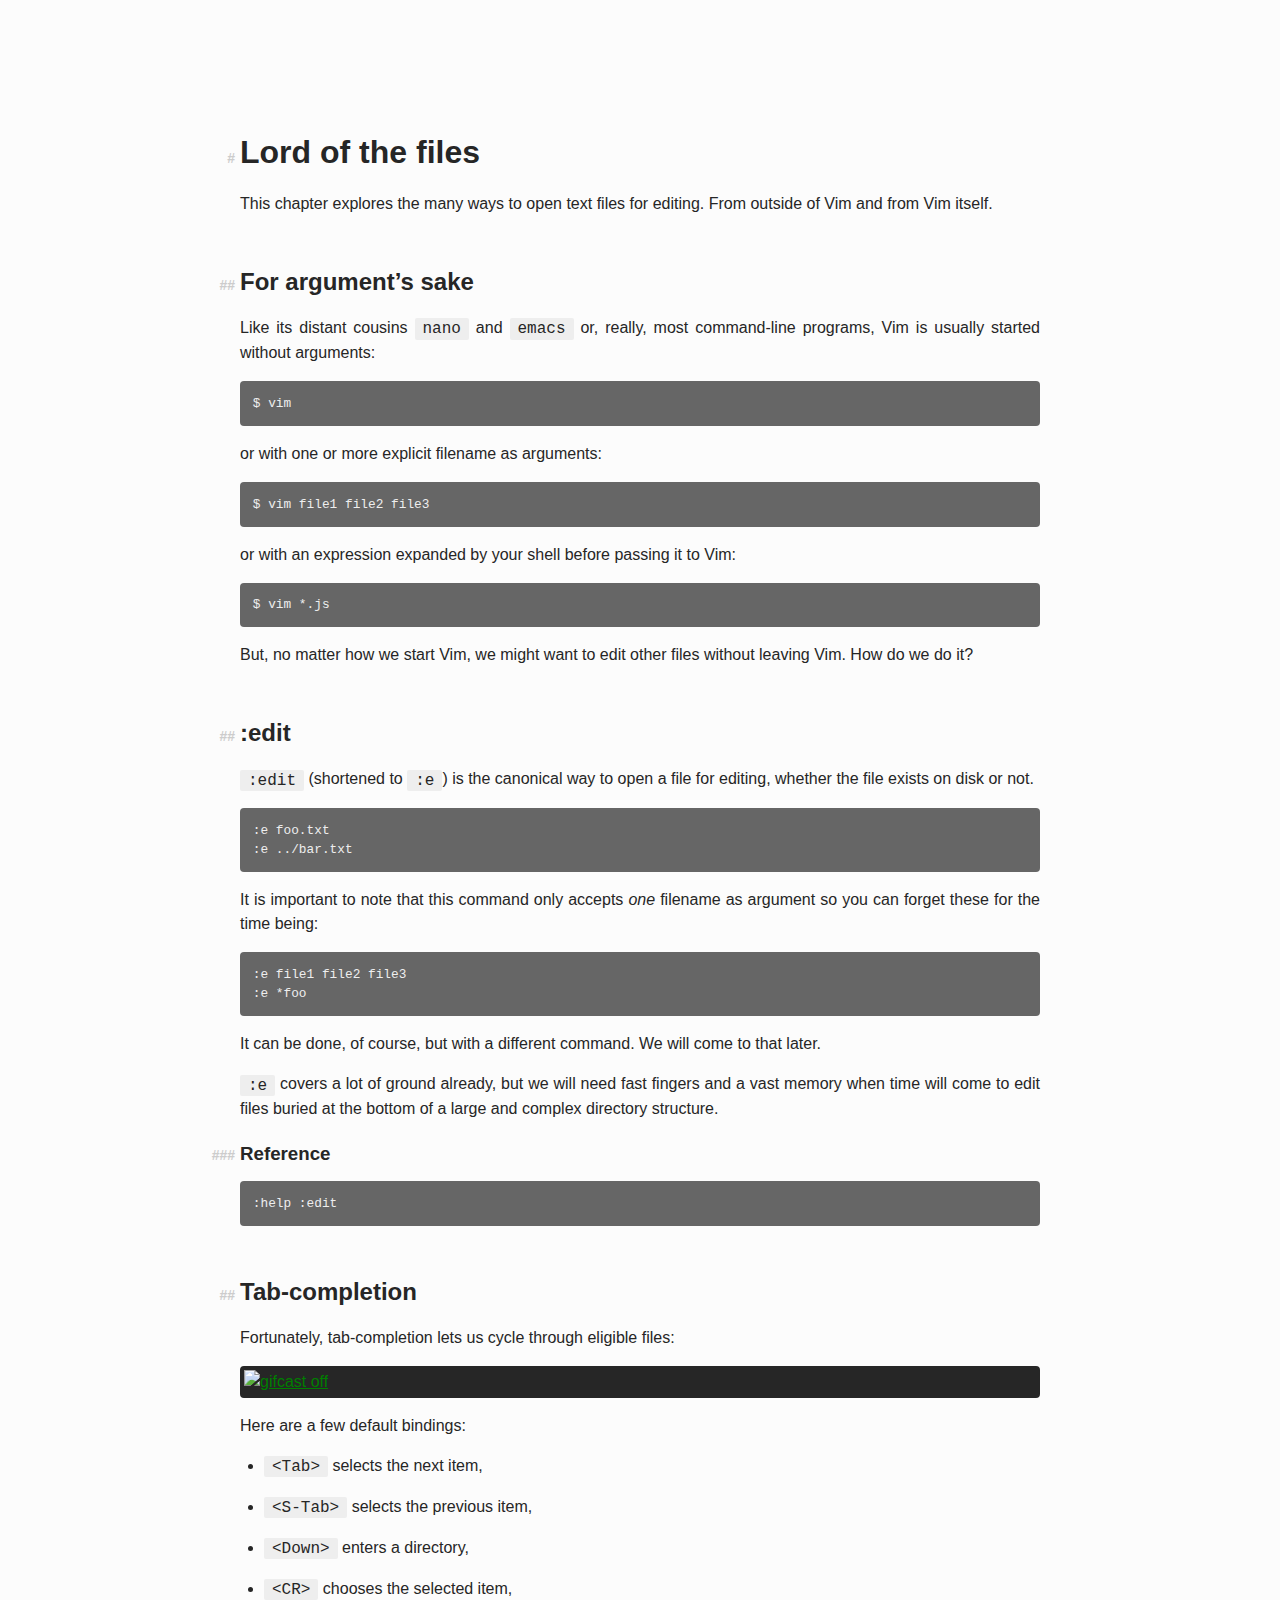
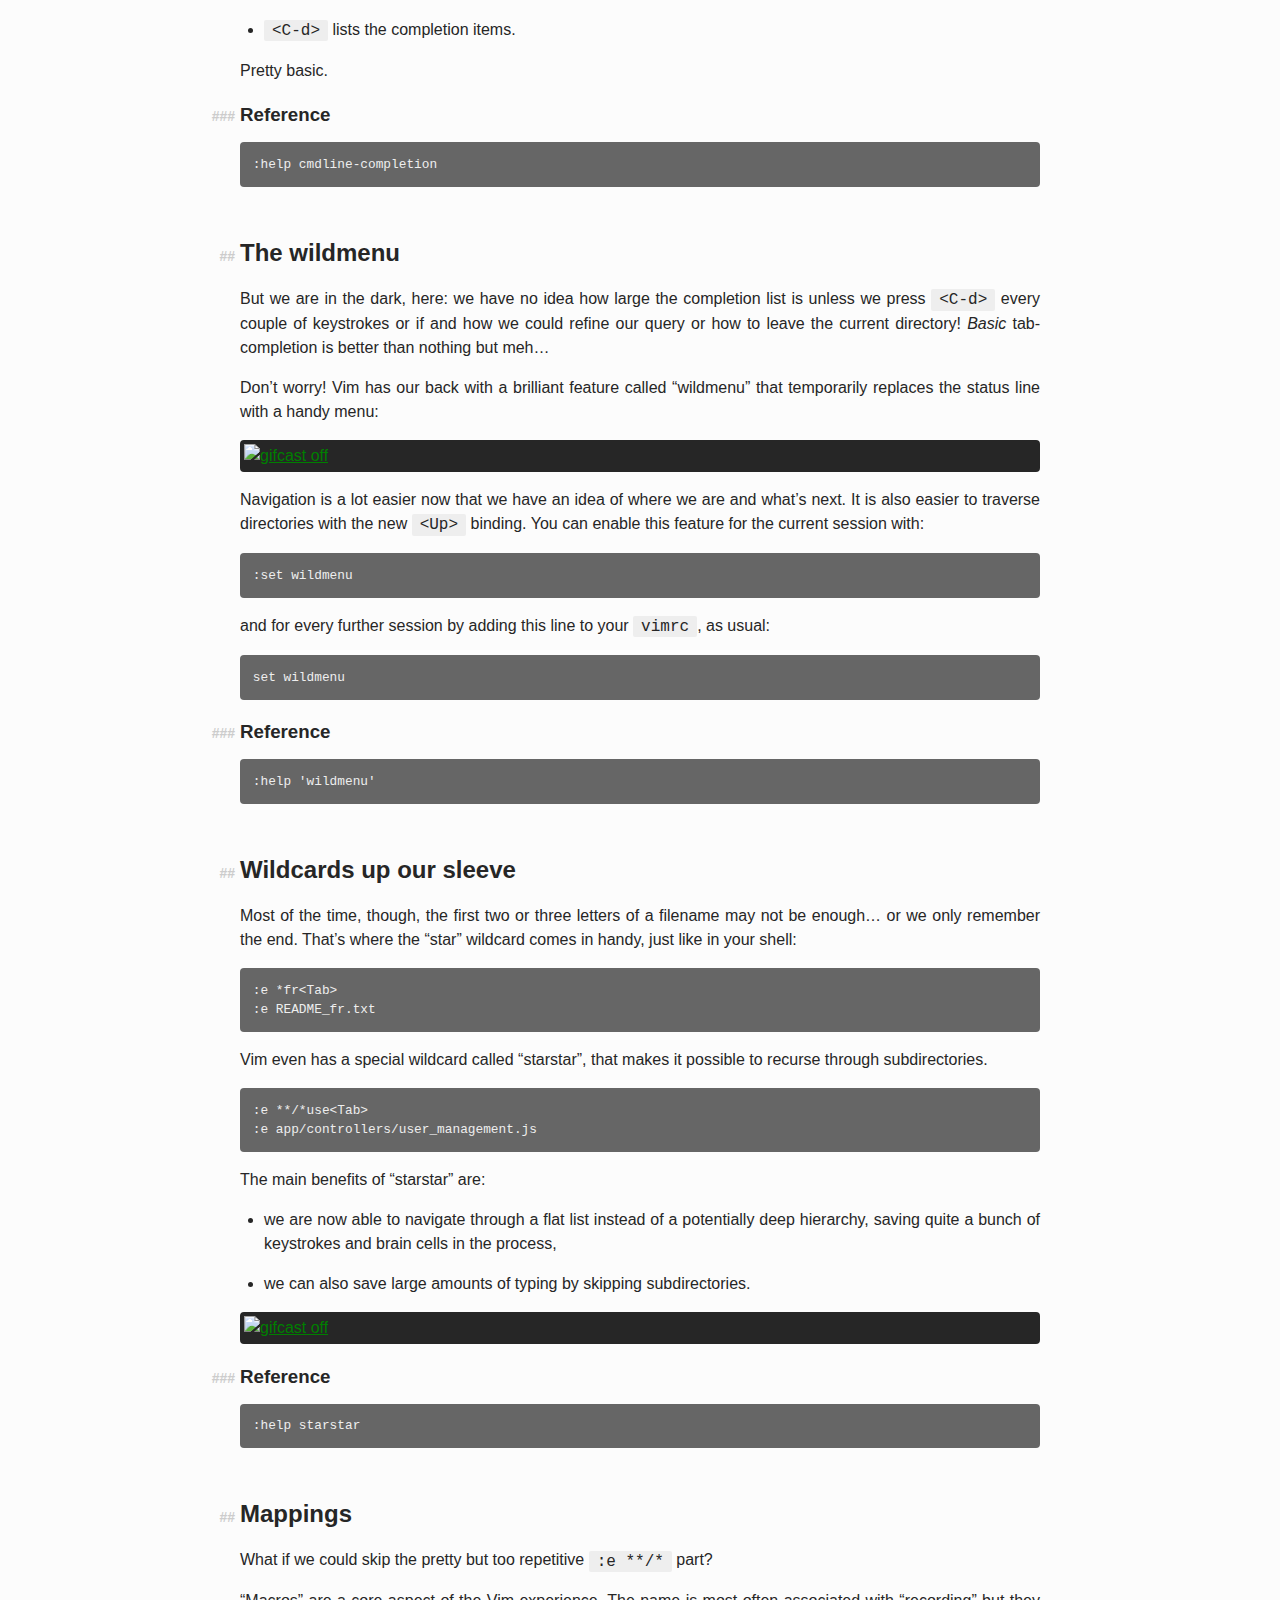
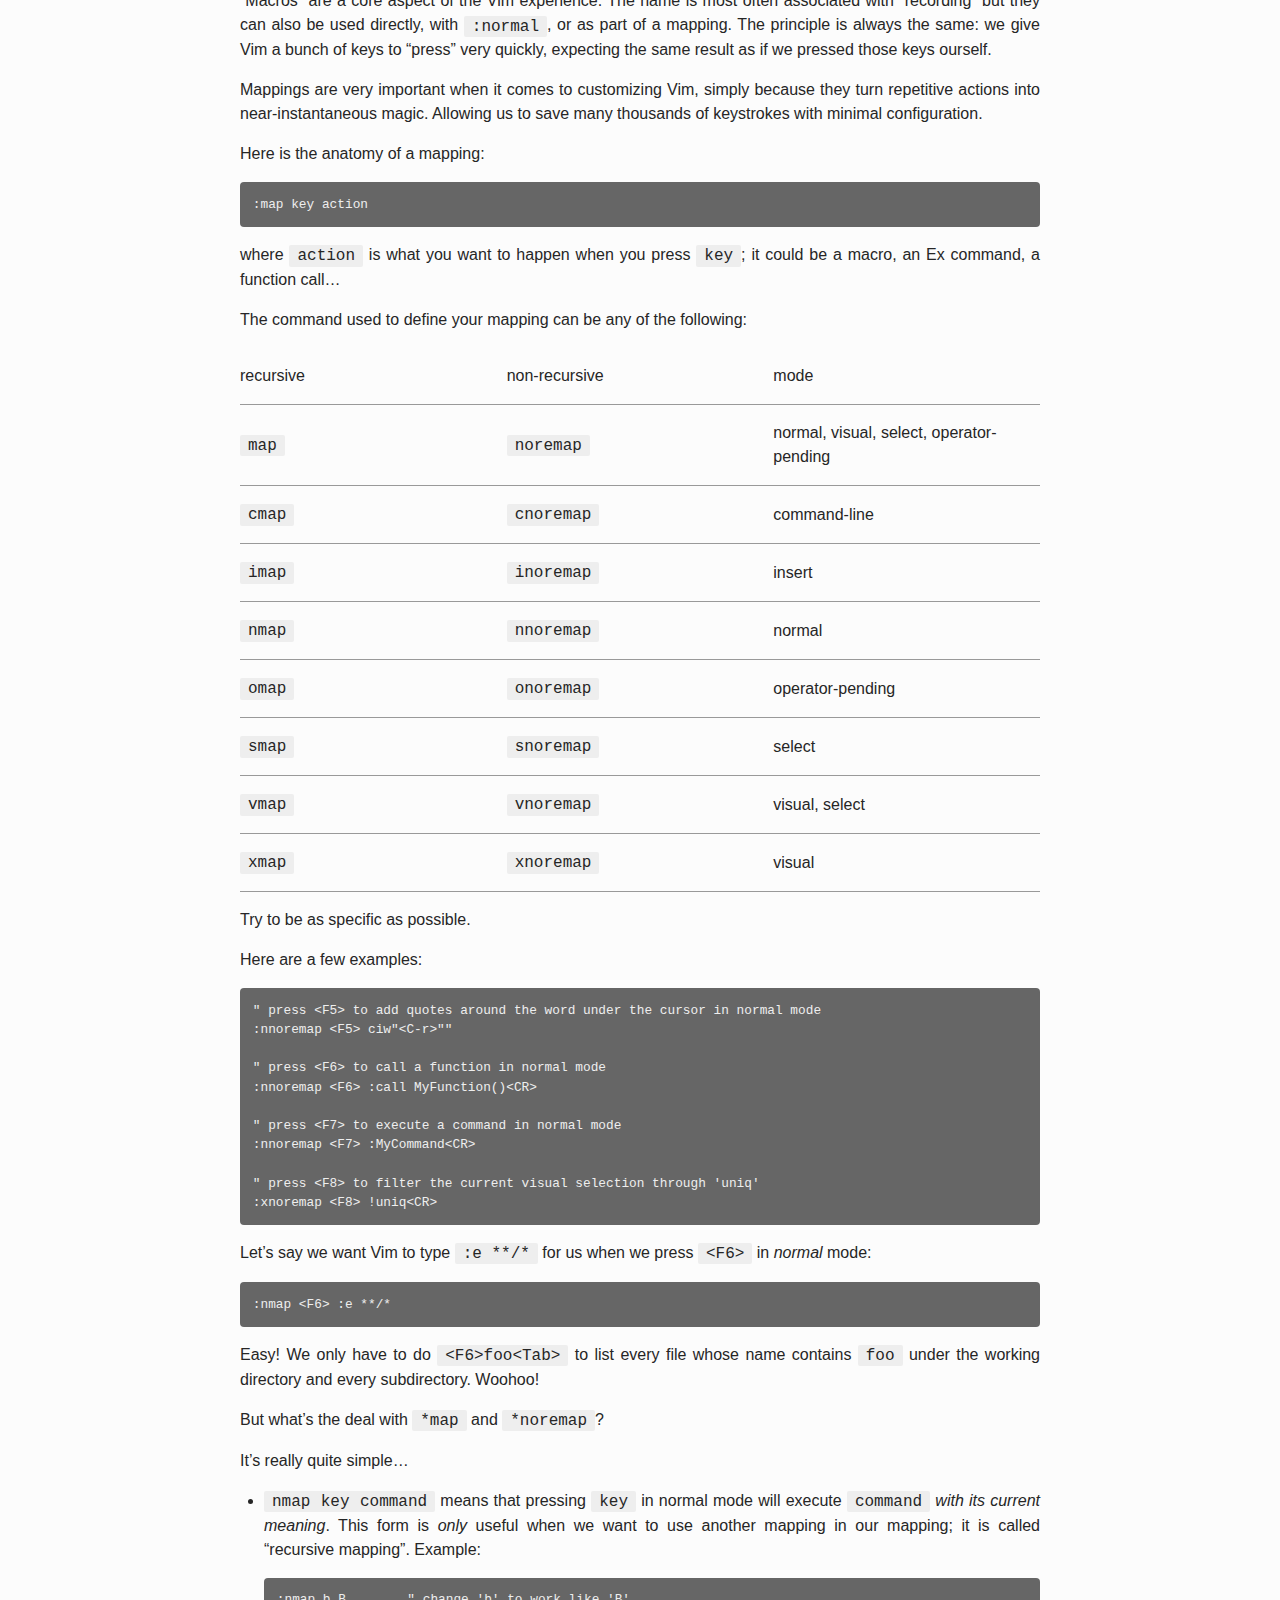
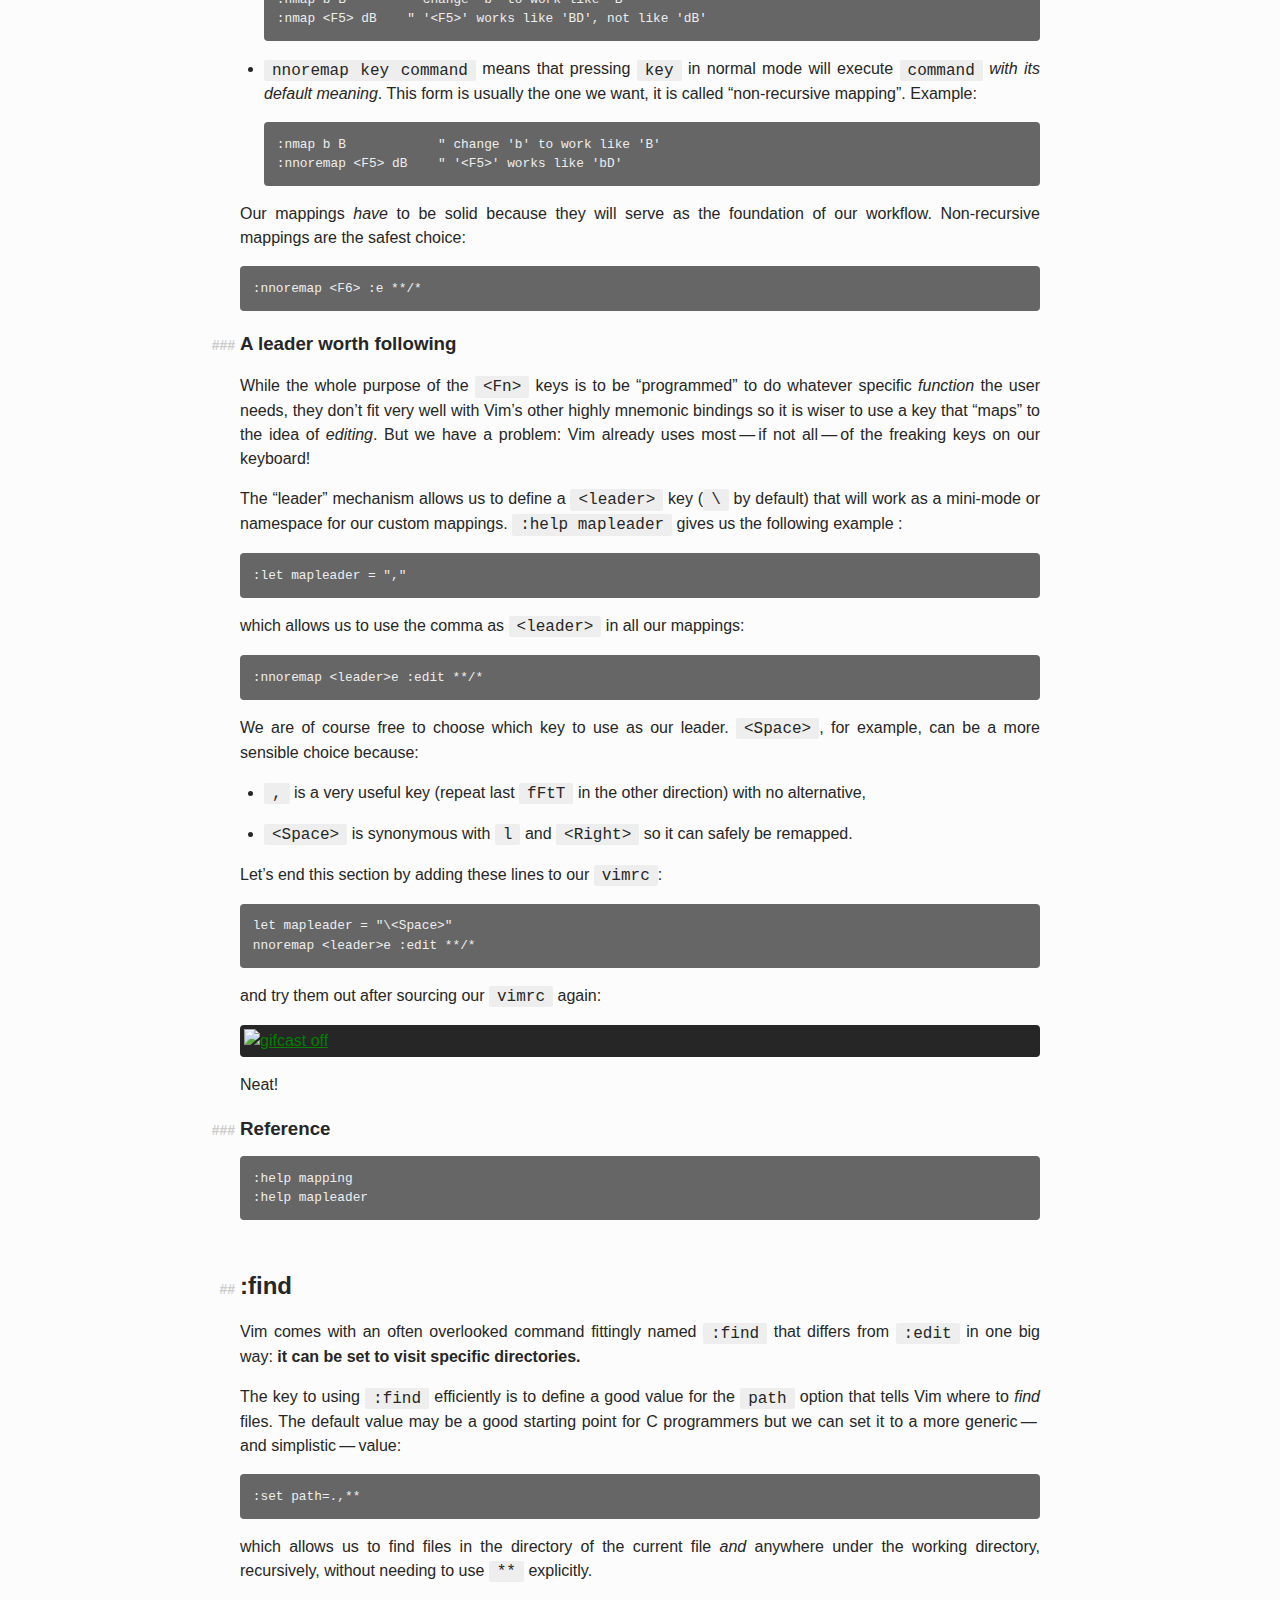
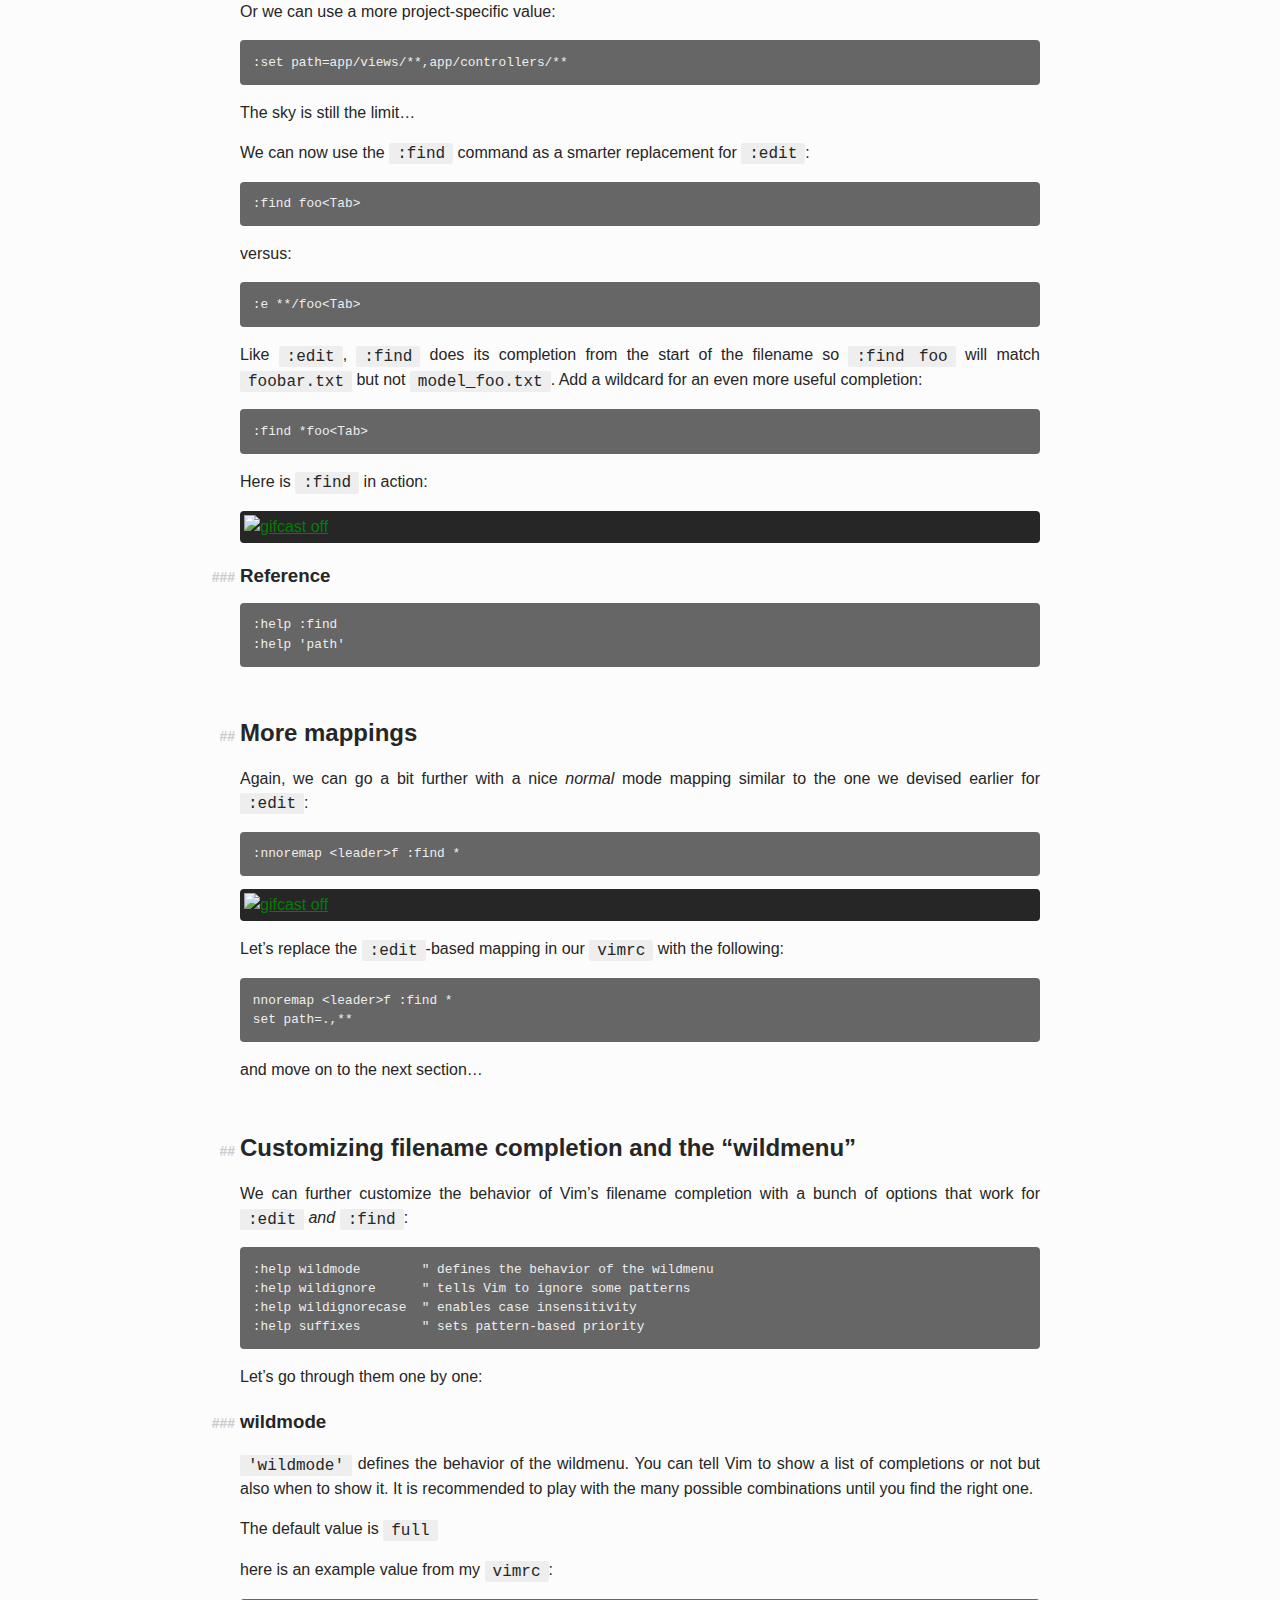
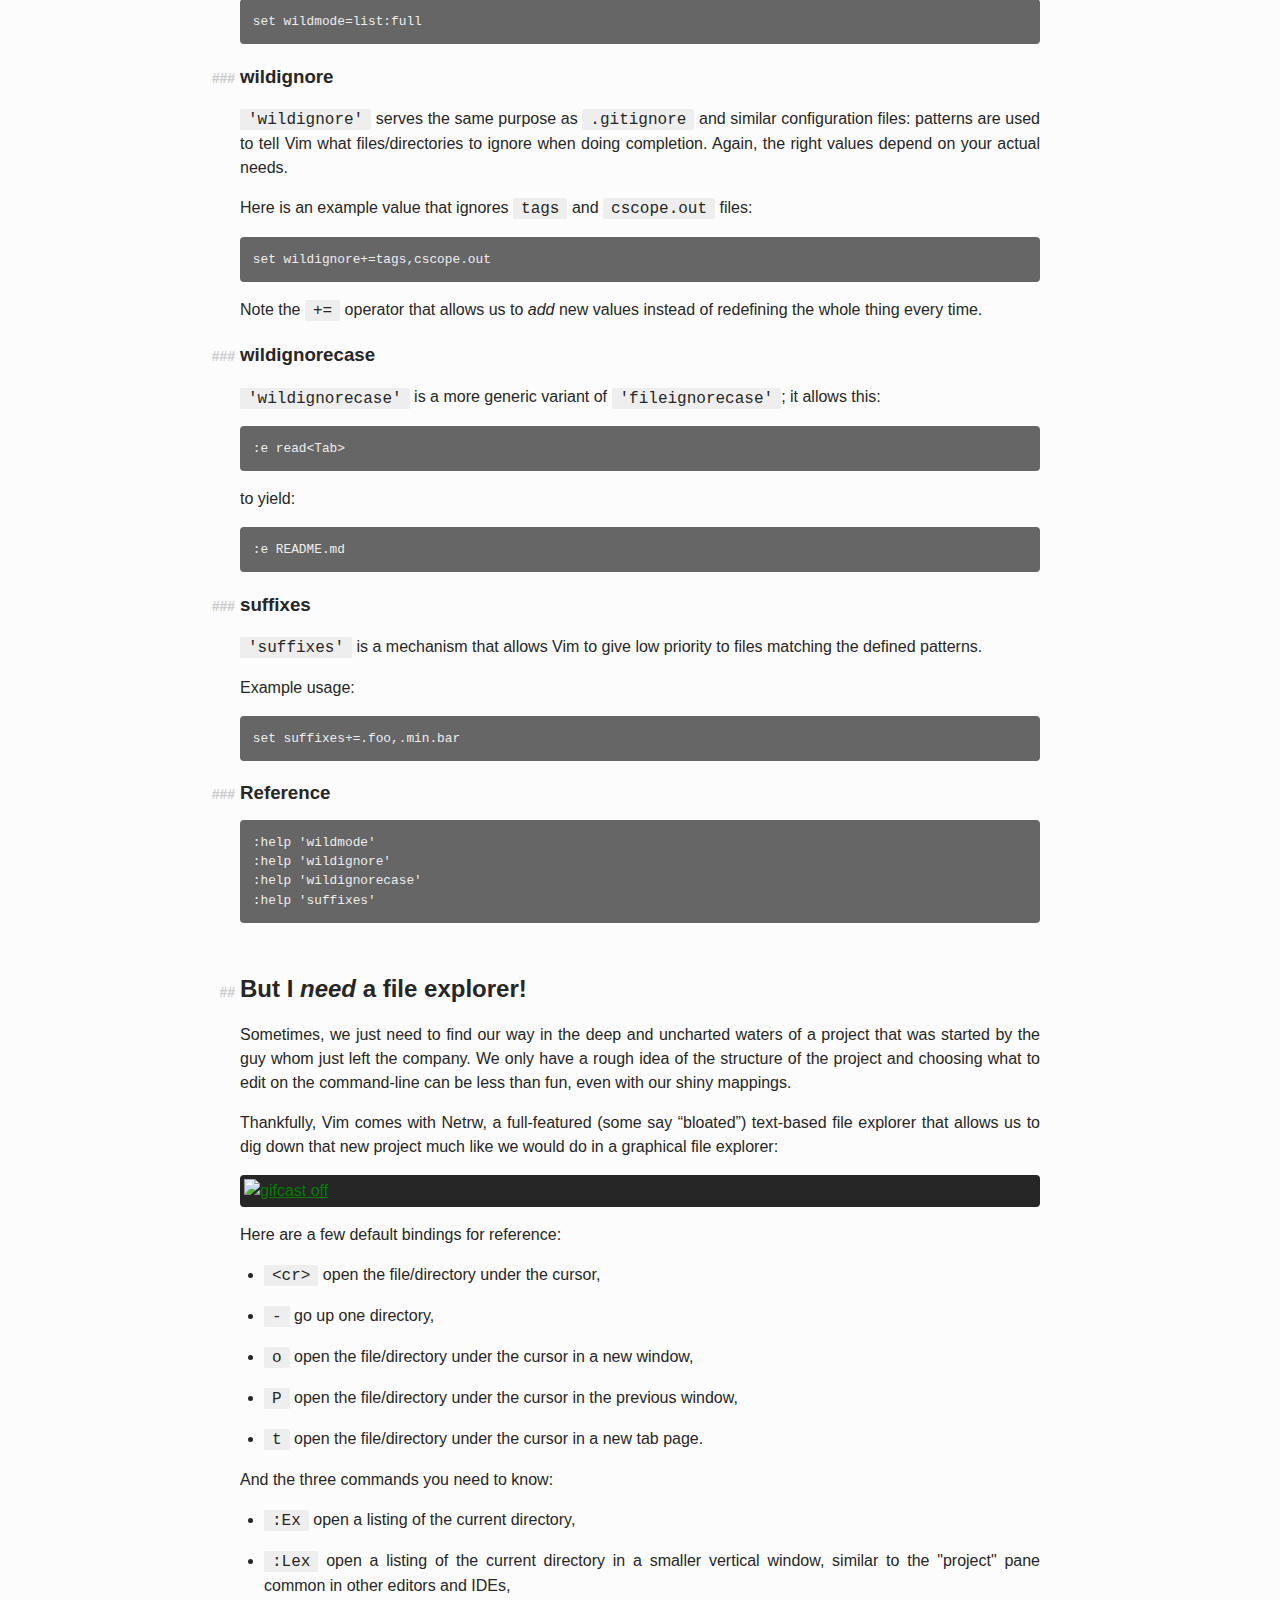
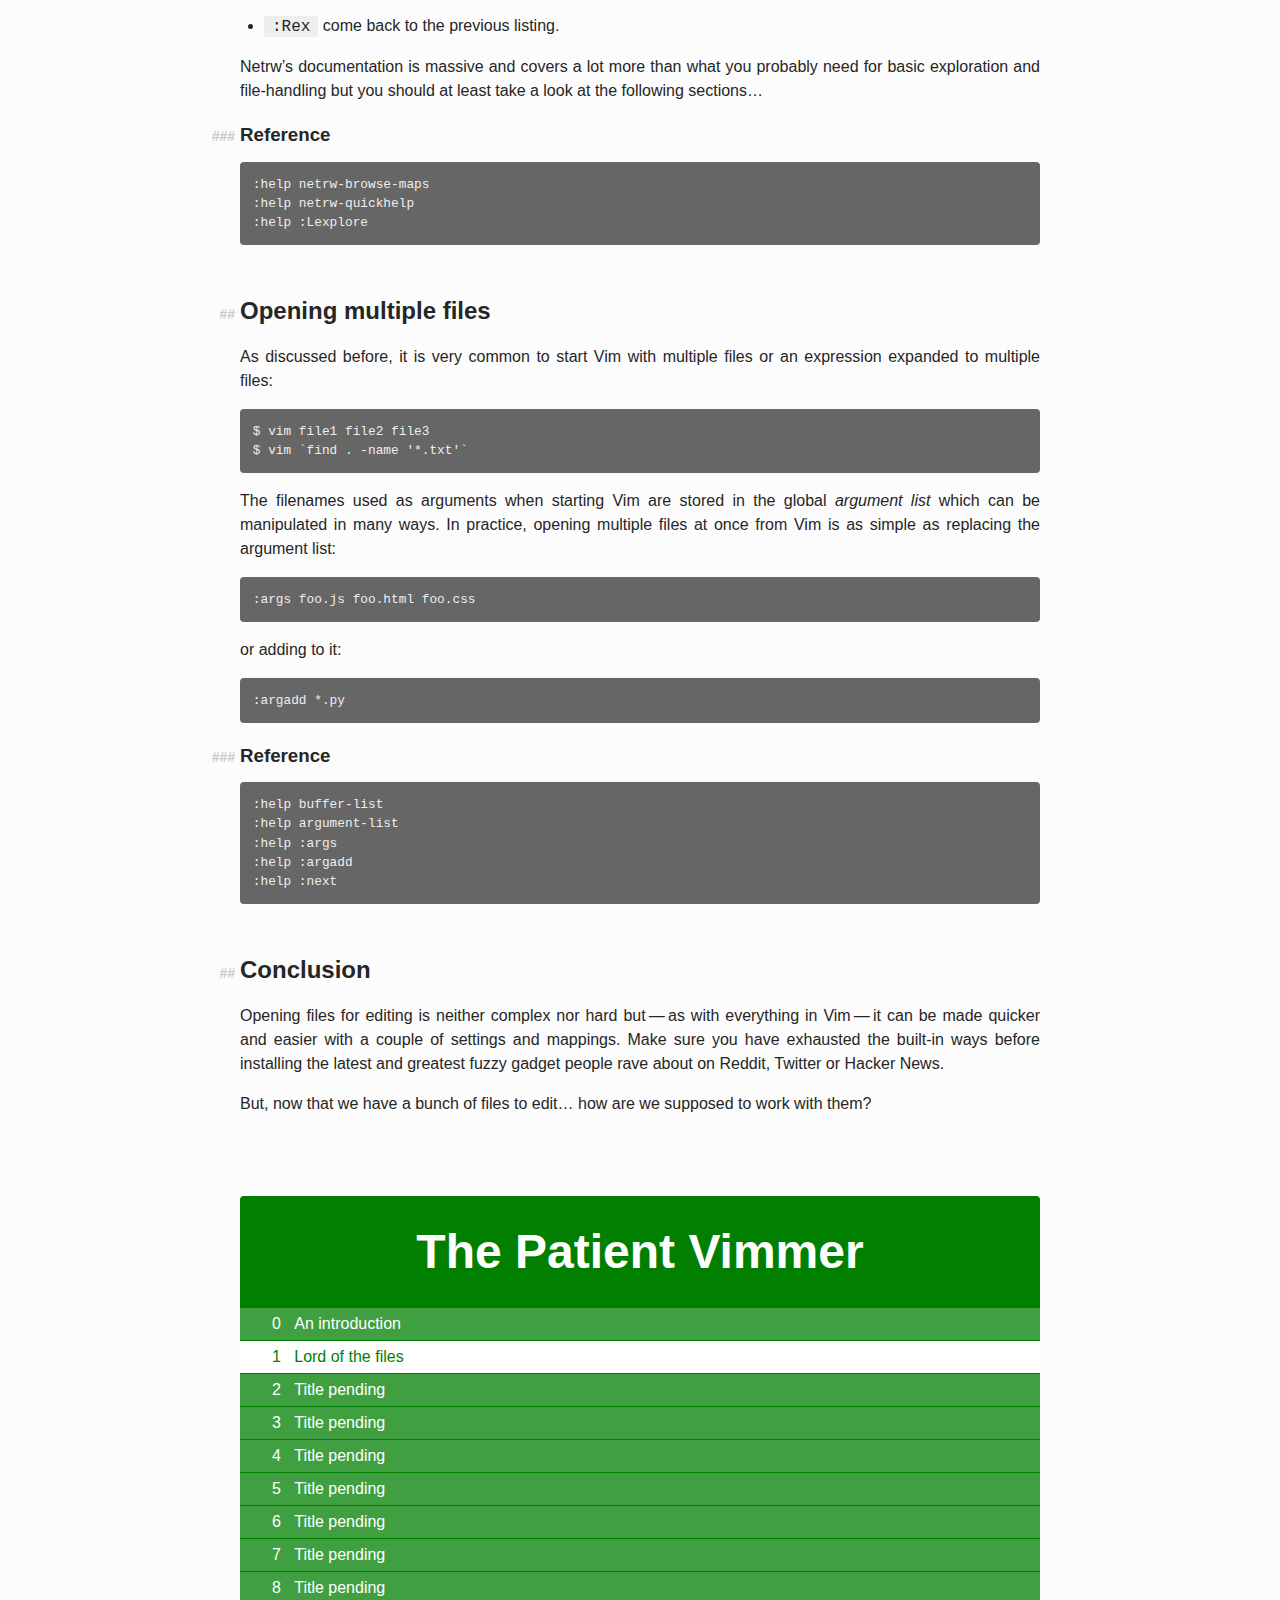
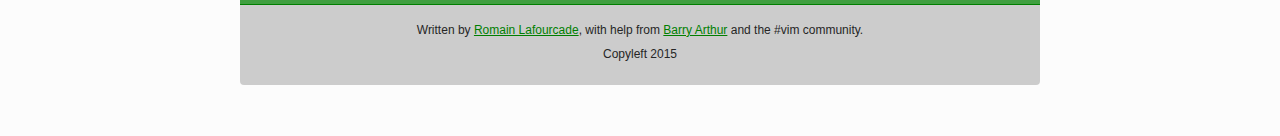
==== commit 7232dd22: "Pff… jQuery is overstated." ====
--- a/1.html
+++ b/1.html
@@ -65,7 +65,7 @@
 </div>
 </div>
 <div class="paragraph">
-<p>It is important to note that this command only accepts <em>one</em> file name as argument so you can forget these for the time being:</p>
+<p>It is important to note that this command only accepts <em>one</em> filename as argument so you can forget these for the time being:</p>
 </div>
 <div class="literalblock">
 <div class="content">
@@ -93,7 +93,7 @@
 <h2 id="_tab_completion">Tab-completion</h2>
 <div class="sectionbody">
 <div class="paragraph">
-<p>Fortunately, Vim&#8217;s tab-completion lets us cycle through eligible files:</p>
+<p>Fortunately, tab-completion lets us cycle through eligible files:</p>
 </div>
 <div class="imageblock">
 <div class="content">
@@ -179,7 +179,7 @@
 <h2 id="_wildcards_up_our_sleeve">Wildcards up our sleeve</h2>
 <div class="sectionbody">
 <div class="paragraph">
-<p>Most of the time, though, the first two or three letters of a file name may not be enough&#8230;&#8203; or we only remember the end. That&#8217;s where the &#8220;star&#8221; wildcard comes in handy, just like in your shell:</p>
+<p>Most of the time, though, the first two or three letters of a filename may not be enough&#8230;&#8203; or we only remember the end. That&#8217;s where the &#8220;star&#8221; wildcard comes in handy, just like in your shell:</p>
 </div>
 <div class="literalblock">
 <div class="content">
@@ -483,16 +483,19 @@
 </div>
 </div>
 <div class="paragraph">
-<p>Like <code>:edit</code>, <code>:find</code> does its completion from the start of the file name so <code>:find foo</code> will match <code>foobar.txt</code> but not <code>model_foo.txt</code>. Add a wildcard for an even more useful completion:</p>
+<p>Like <code>:edit</code>, <code>:find</code> does its completion from the start of the filename so <code>:find foo</code> will match <code>foobar.txt</code> but not <code>model_foo.txt</code>. Add a wildcard for an even more useful completion:</p>
 </div>
 <div class="literalblock">
 <div class="content">
 <pre>:find *foo&lt;Tab&gt;</pre>
 </div>
 </div>
-<div class="literalblock">
-<div class="content">
-<pre>(screencast)</pre>
+<div class="paragraph">
+<p>Here is <code>:find</code> in action:</p>
+</div>
+<div class="imageblock">
+<div class="content">
+<a class="image" href="images/1_find.gif"><img src="images/gifcast_off.png" alt="gifcast off"></a>
 </div>
 </div>
 <div class="sect2">
@@ -517,9 +520,9 @@
 <pre>:nnoremap &lt;leader&gt;f :find *</pre>
 </div>
 </div>
-<div class="literalblock">
-<div class="content">
-<pre>(screencast)</pre>
+<div class="imageblock">
+<div class="content">
+<a class="image" href="images/1_leader-f.gif"><img src="images/gifcast_off.png" alt="gifcast off"></a>
 </div>
 </div>
 <div class="paragraph">
@@ -537,10 +540,10 @@
 </div>
 </div>
 <div class="sect1">
-<h2 id="_customizing_file_name_completion_and_the_wildmenu">Customizing file name completion and the &#8220;wildmenu&#8221;</h2>
-<div class="sectionbody">
-<div class="paragraph">
-<p>We can further customize the behavior of Vim&#8217;s file name completion with a bunch of options that work for <code>:edit</code> <em>and</em> <code>:find</code>:</p>
+<h2 id="_customizing_filename_completion_and_the_wildmenu">Customizing filename completion and the &#8220;wildmenu&#8221;</h2>
+<div class="sectionbody">
+<div class="paragraph">
+<p>We can further customize the behavior of Vim&#8217;s filename completion with a bunch of options that work for <code>:edit</code> <em>and</em> <code>:find</code>:</p>
 </div>
 <div class="literalblock">
 <div class="content">
@@ -642,9 +645,9 @@
 <div class="paragraph">
 <p>Thankfully, Vim comes with Netrw, a full-featured (some say &#8220;bloated&#8221;) text-based file explorer that allows us to dig down that new project much like we would do in a graphical file explorer:</p>
 </div>
-<div class="literalblock">
-<div class="content">
-<pre>(screencast)</pre>
+<div class="imageblock">
+<div class="content">
+<a class="image" href="images/1_netrw.gif"><img src="images/gifcast_off.png" alt="gifcast off"></a>
 </div>
 </div>
 <div class="paragraph">
@@ -727,9 +730,6 @@
 <div class="content">
 <pre>:argadd *.py</pre>
 </div>
-</div>
-<div class="paragraph">
-<p>Note that you can use <code>:next file file file</code> as an alternative to <code>:args file file file</code></p>
 </div>
 <div class="sect2">
 <h3 id="_reference_9">Reference</h3>
@@ -750,6 +750,9 @@
 <div class="sectionbody">
 <div class="paragraph">
 <p>Opening files for editing is neither complex nor hard but&#8201;&#8212;&#8201;as with everything in Vim&#8201;&#8212;&#8201;it can be made quicker and easier with a couple of settings and mappings. Make sure you have exhausted the built-in ways before installing the latest and greatest fuzzy gadget people rave about on Reddit, Twitter or Hacker News.</p>
+</div>
+<div class="paragraph">
+<p>But, now that we have a bunch of files to edit… how are we supposed to work with them?</p>
 </div>
 <div id="front">
     <h6>The Patient Vimmer</h6>
@@ -787,14 +790,13 @@
         <p>Copyleft 2015</p>
     </div>
 </div>
-<script src="javascript/jquery-1.11.2.min.js"></script>
 <script src="javascript/behavior.js"></script>
 </div>
 </div>
 </div>
 <div id="footer">
 <div id="footer-text">
-Last updated 2015-03-21 10:52:28 CET
+Last updated 2015-04-03 09:39:36 CEST
 </div>
 </div>
 </body>
--- a/css/style.css
+++ b/css/style.css
@@ -425,6 +425,9 @@
 th {
     padding: 0;
 }
+
+/* End of normalize.css */
+
 html {
     margin: 2em 10%;
 }
@@ -434,7 +437,11 @@
     font-family: sans-serif;
     line-height: 1.5;
     color: #262626;
-    background-color: #ffffff;
+    background-color: #fcfcfc;
+    background-image: url(../images/64x64.png);
+    background-attachment: scroll;
+    background-position: top center;
+    background-repeat: no-repeat;
 }
 pre {
     padding: 1em;
@@ -472,7 +479,7 @@
     display: inline-block;
     text-align: right;
     margin-left: -55px;
-    border-right: 5px solid #ffffff;
+    border-right: 5px solid #fcfcfc;
 }
 h1:before {
     content: "#";
@@ -519,17 +526,26 @@
     border-bottom: 1px solid #007f00;
     background-color: #409f40;
 }
+#front ul li.current {
+    background-color: #ffffff;
+}
 #front ul li a {
     color: #ffffff;
     display: block;
     line-height: 32px;
     text-decoration: none;
-    max-width: 256px;
     text-align: left;
     margin: 0 auto;
+    padding: 0 2em;
 }
 #front ul li a:hover {
-    text-decoration: underline;
+    background-color: #007f00;
+}
+#front ul li.current a {
+    color: #007f00;
+}
+#front ul li.current a:hover {
+    background-color: #ffffff;
 }
 #front #bottom {
     background-color: #cccccc;
@@ -538,3 +554,32 @@
     border-radius: 0 0 4px 4px;
     padding: 16px 32px;
 }
+table {
+    width: 100%;
+}
+table col {
+    width: 1 !important;
+}
+table tr th {
+    width: 1;
+    border-bottom: 2px solid #999999;
+}
+table tr td {
+    border-bottom: 1px solid #999999;
+    width: 1;
+}
+table tr td p {
+    text-align: left;
+}
+a {
+    color: #007f00;
+}
+.imageblock {
+    background-color: #262626;
+    border: 4px solid #262626;
+    border-radius: 4px 4px 4px 4px;
+}
+img {
+    background-color: #262626;
+    max-width: 100%;
+}
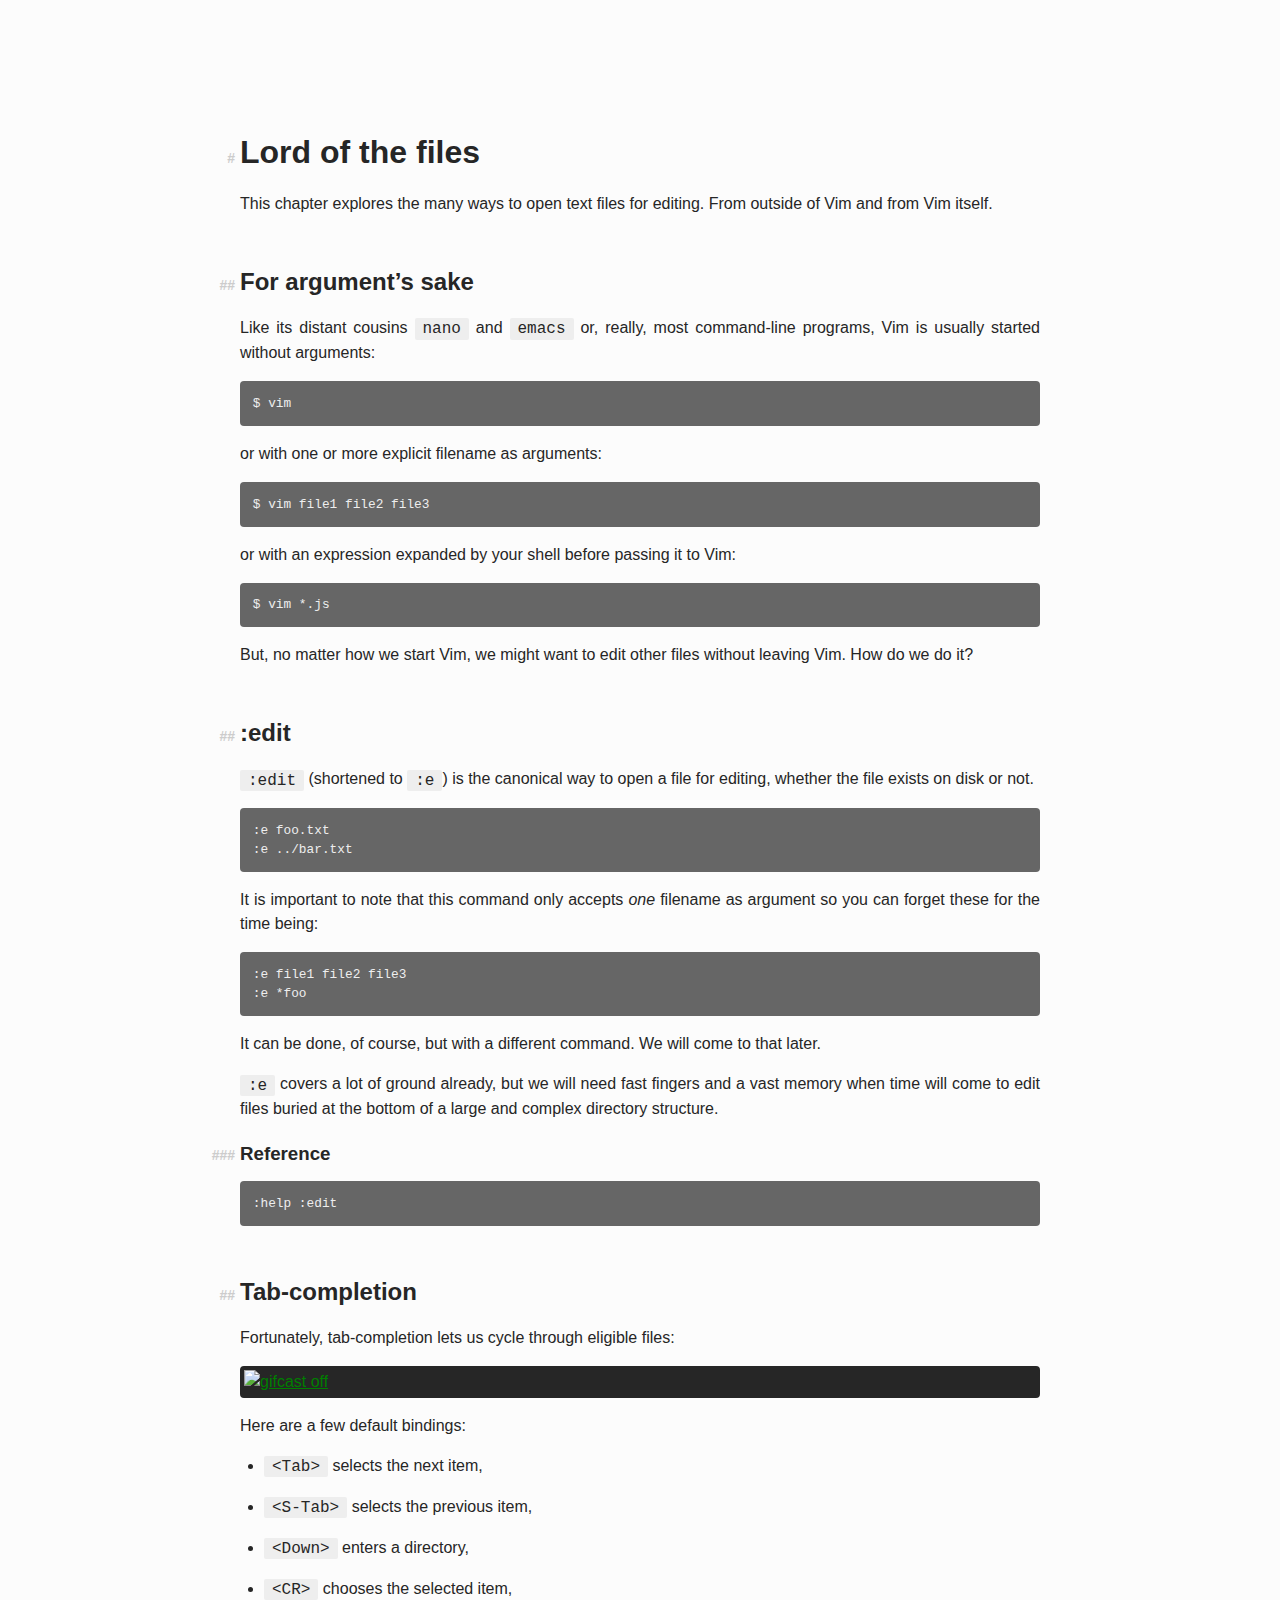
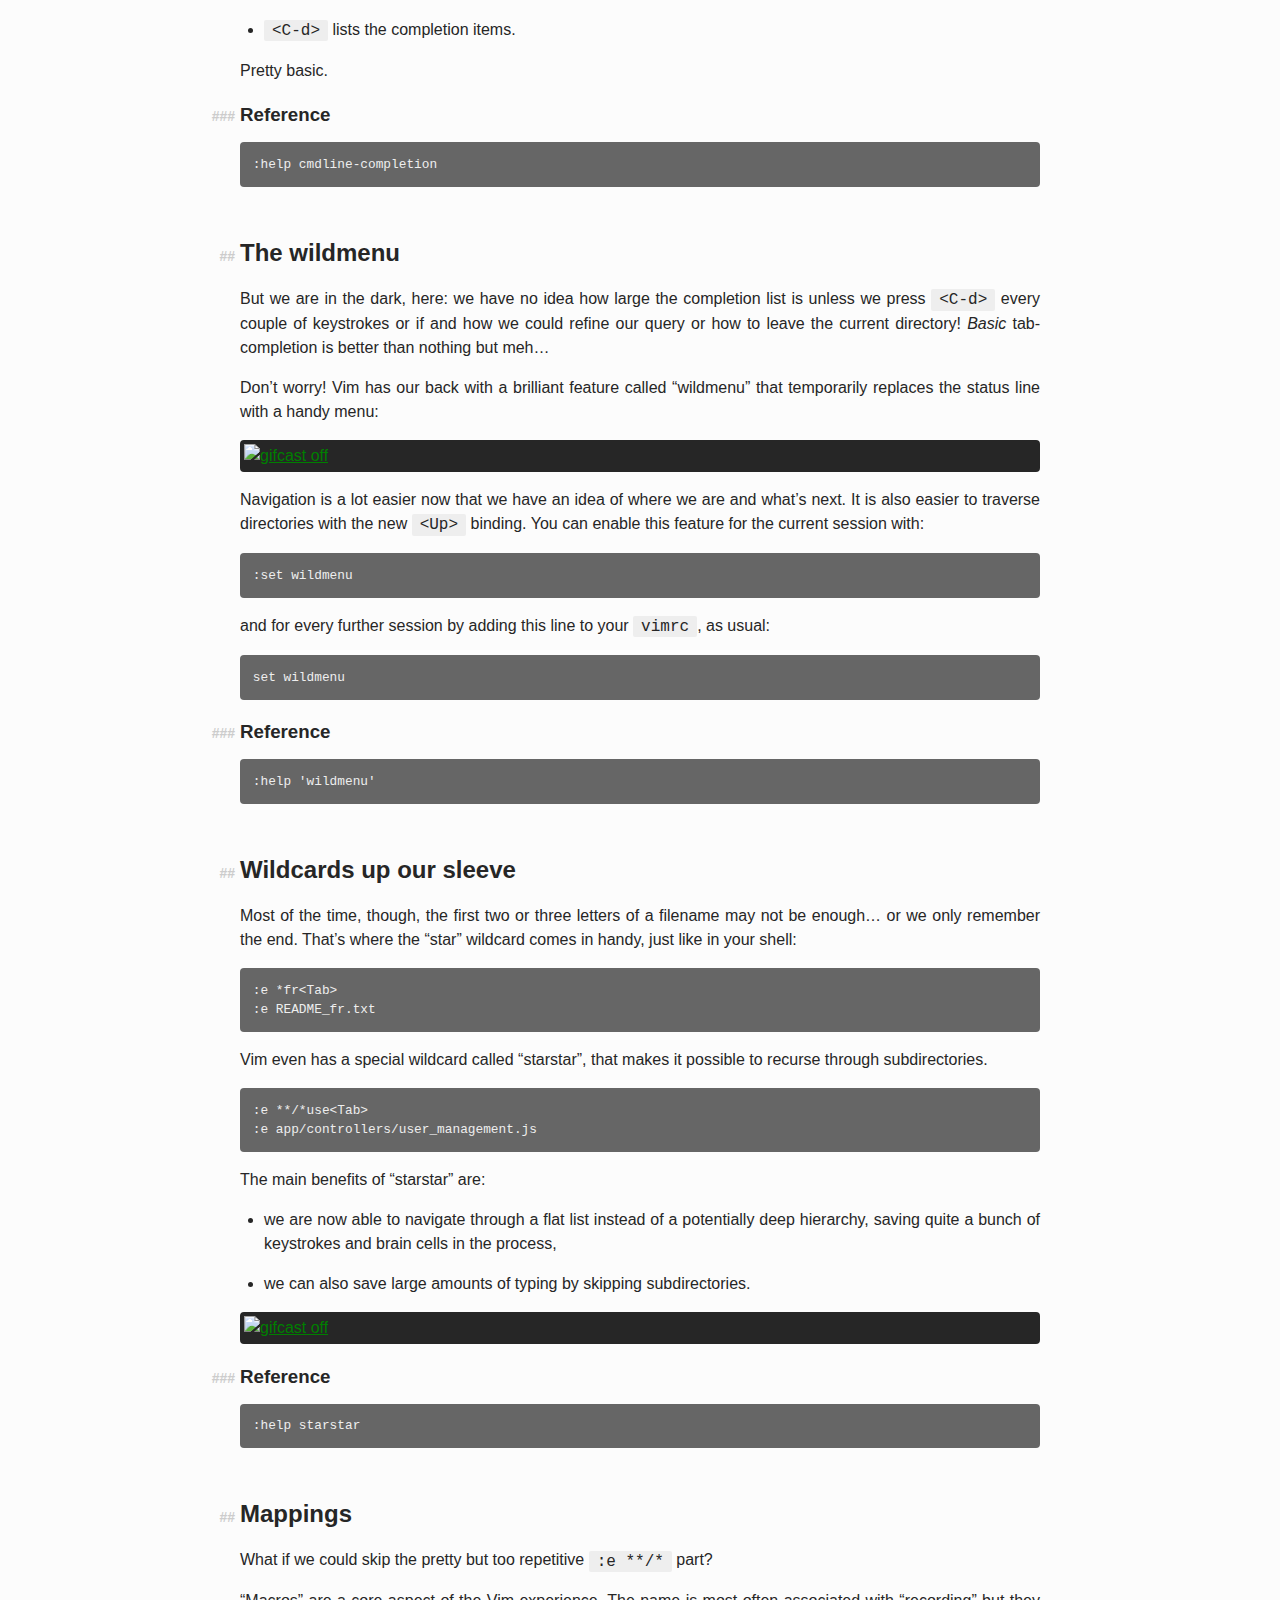
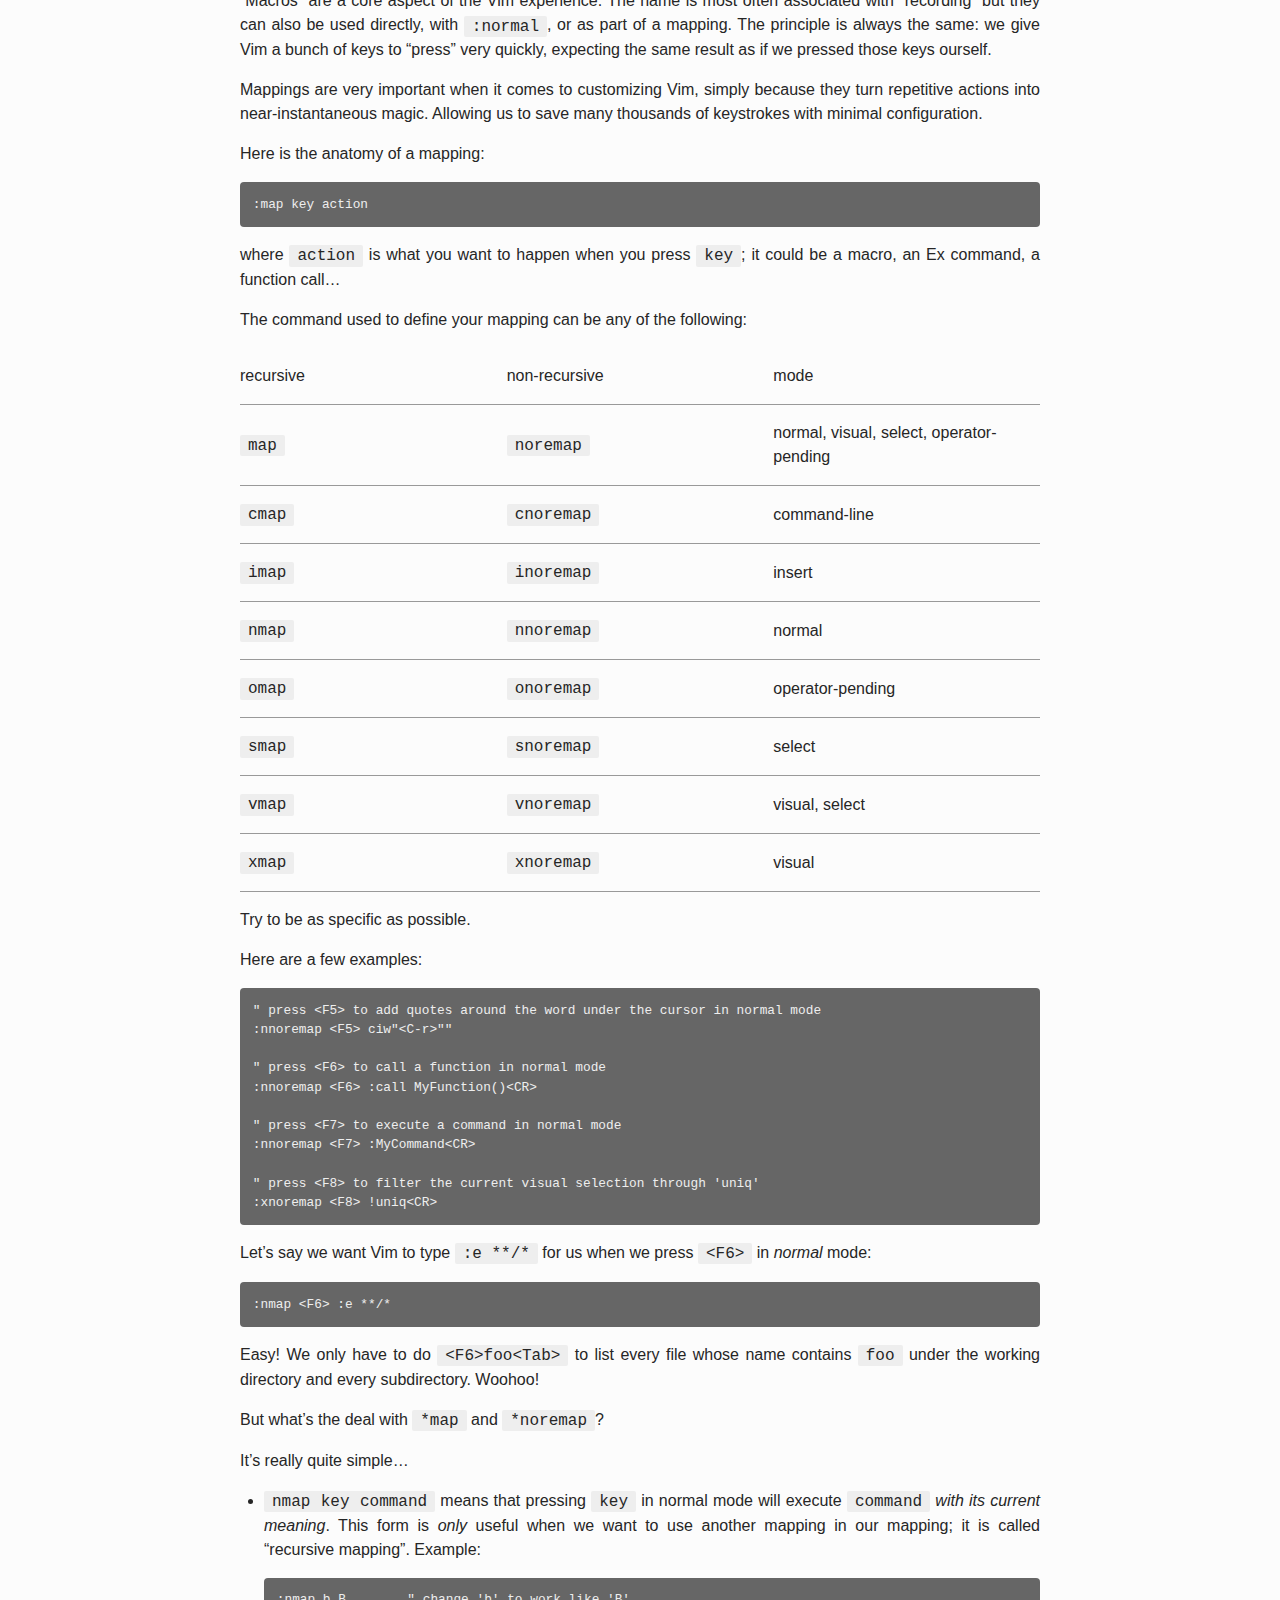
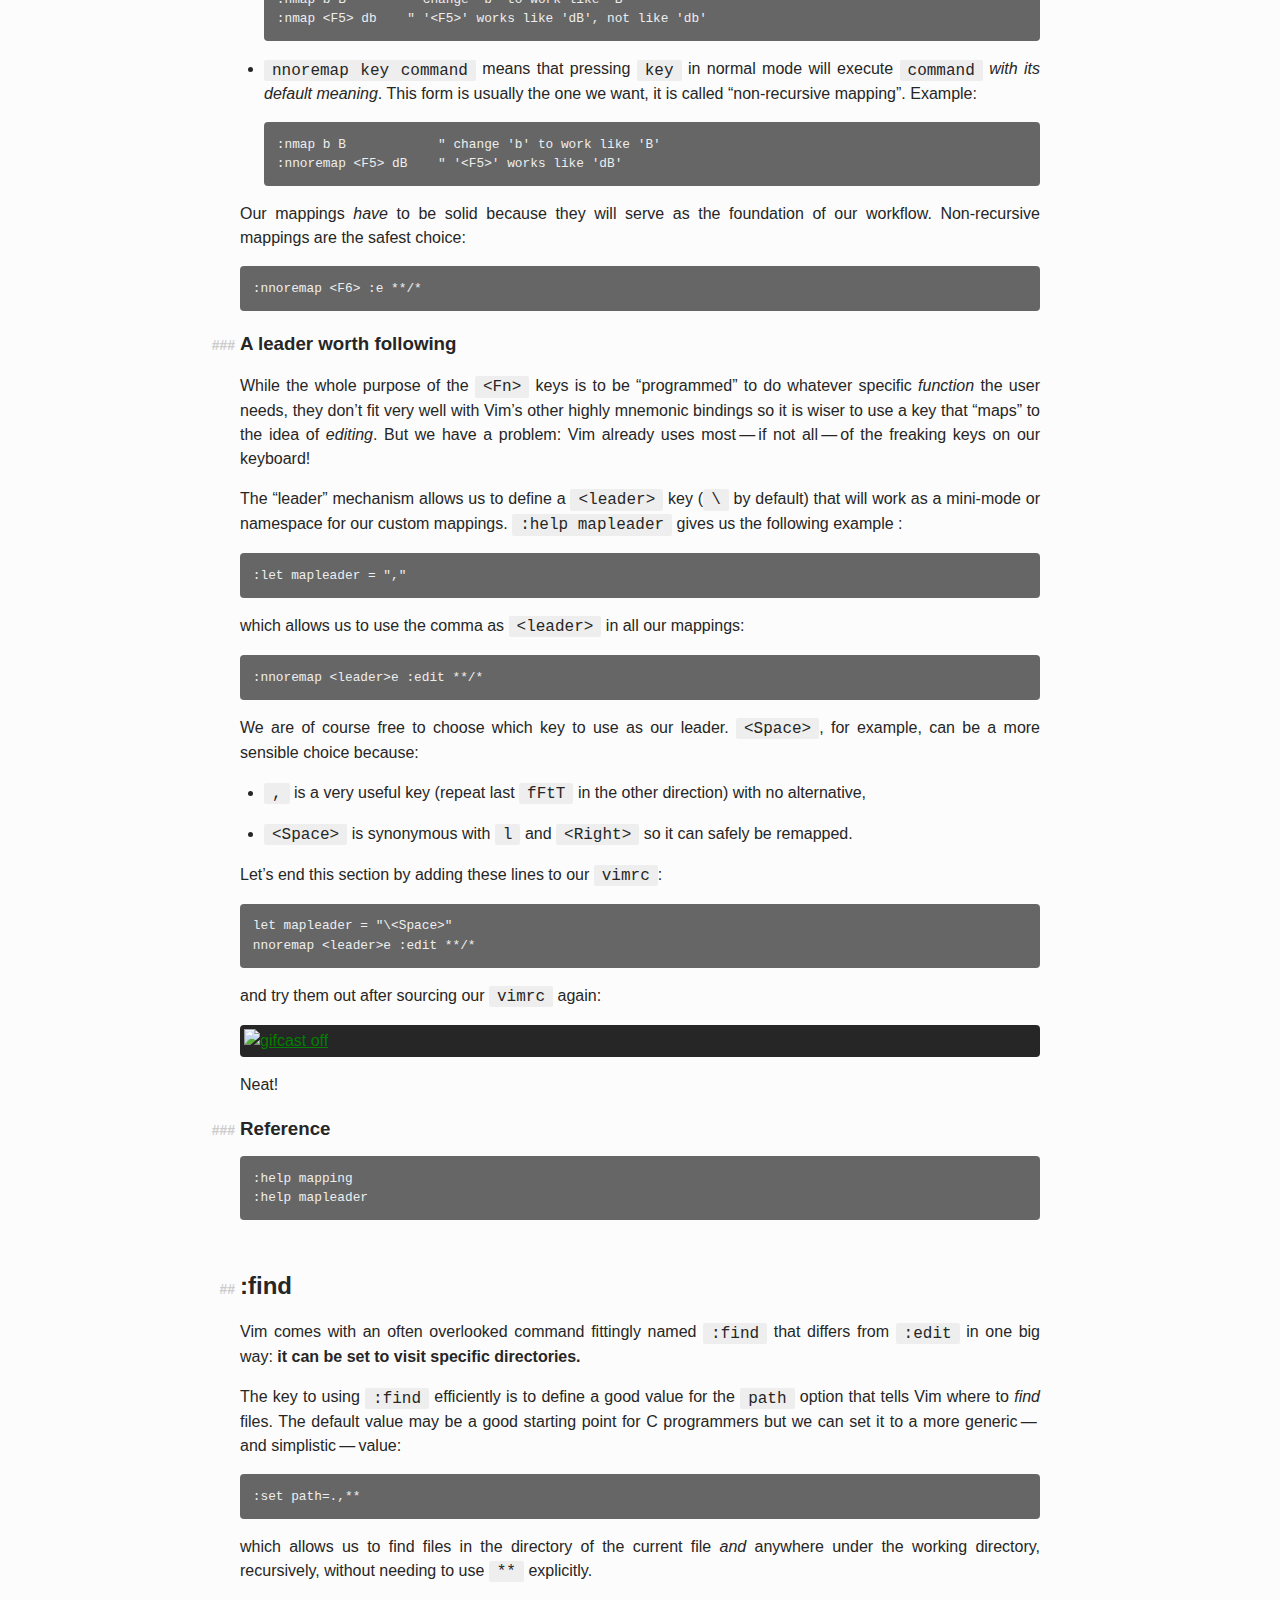
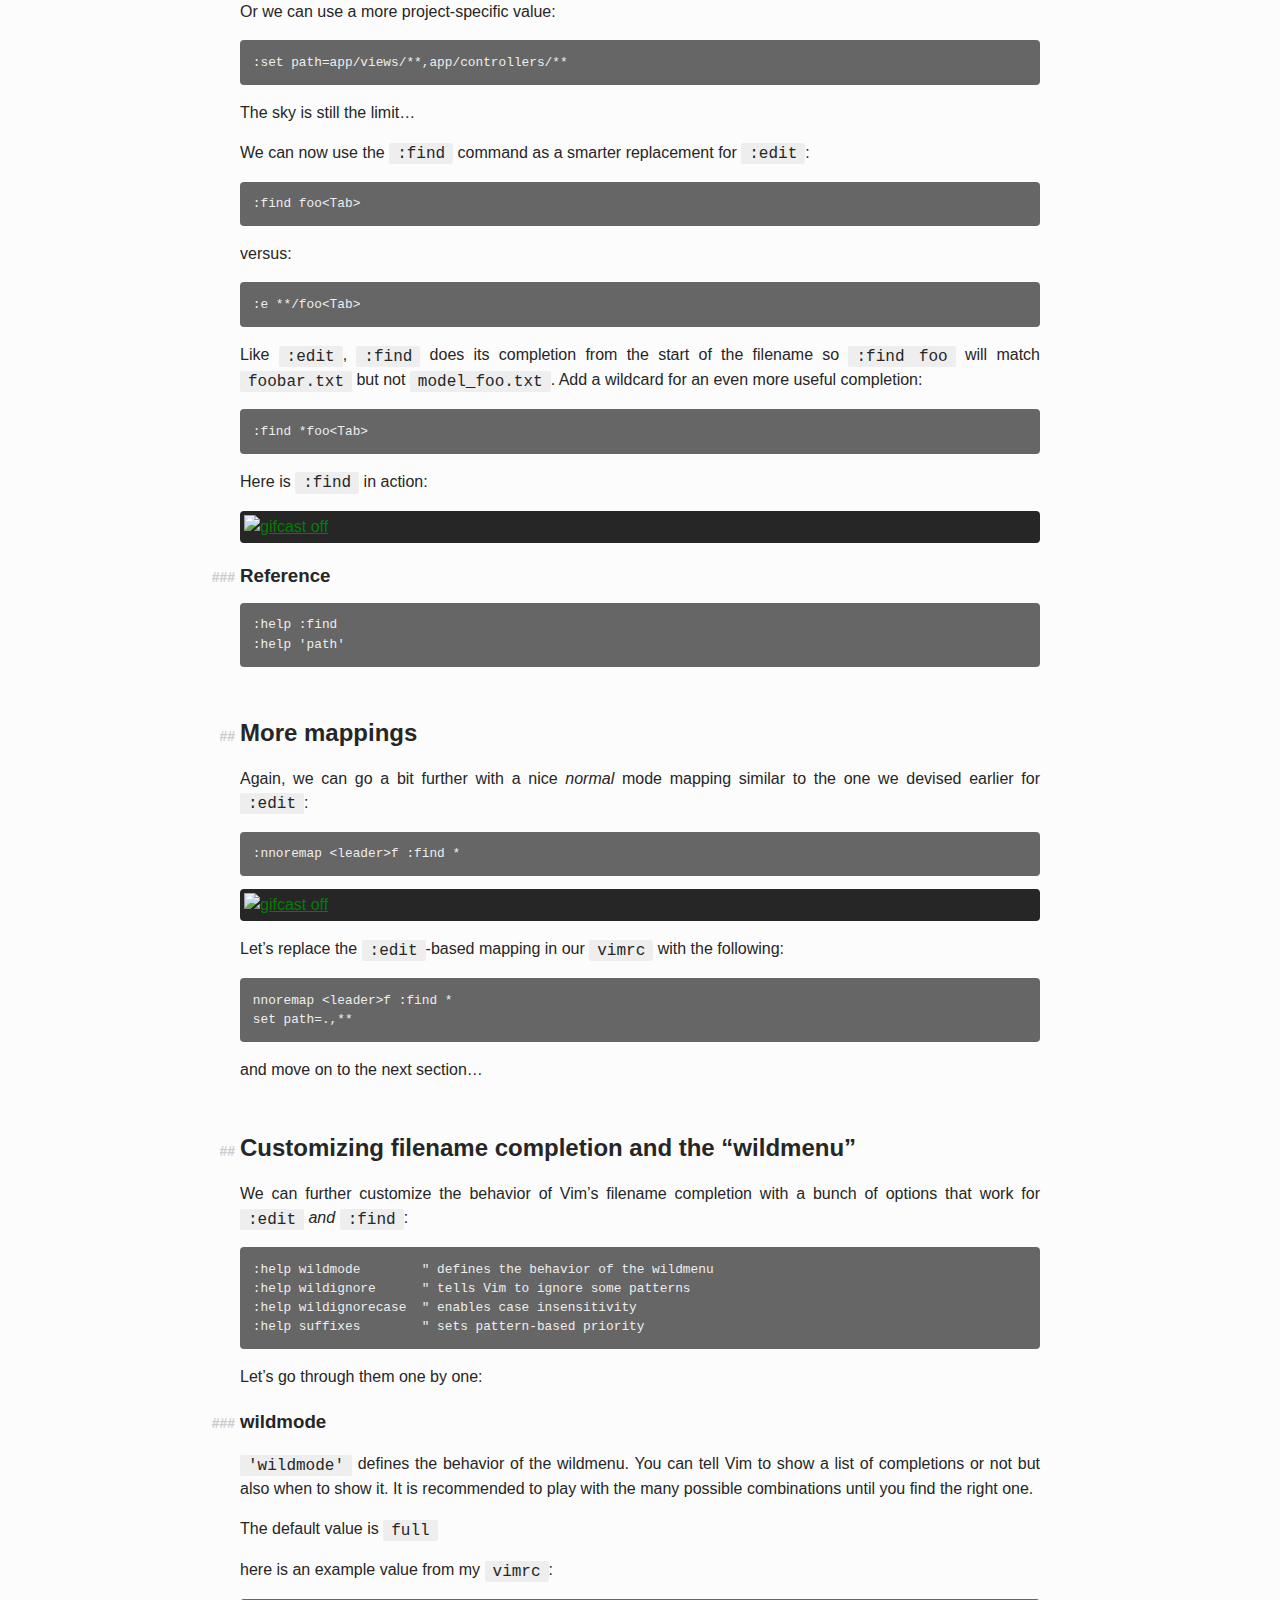
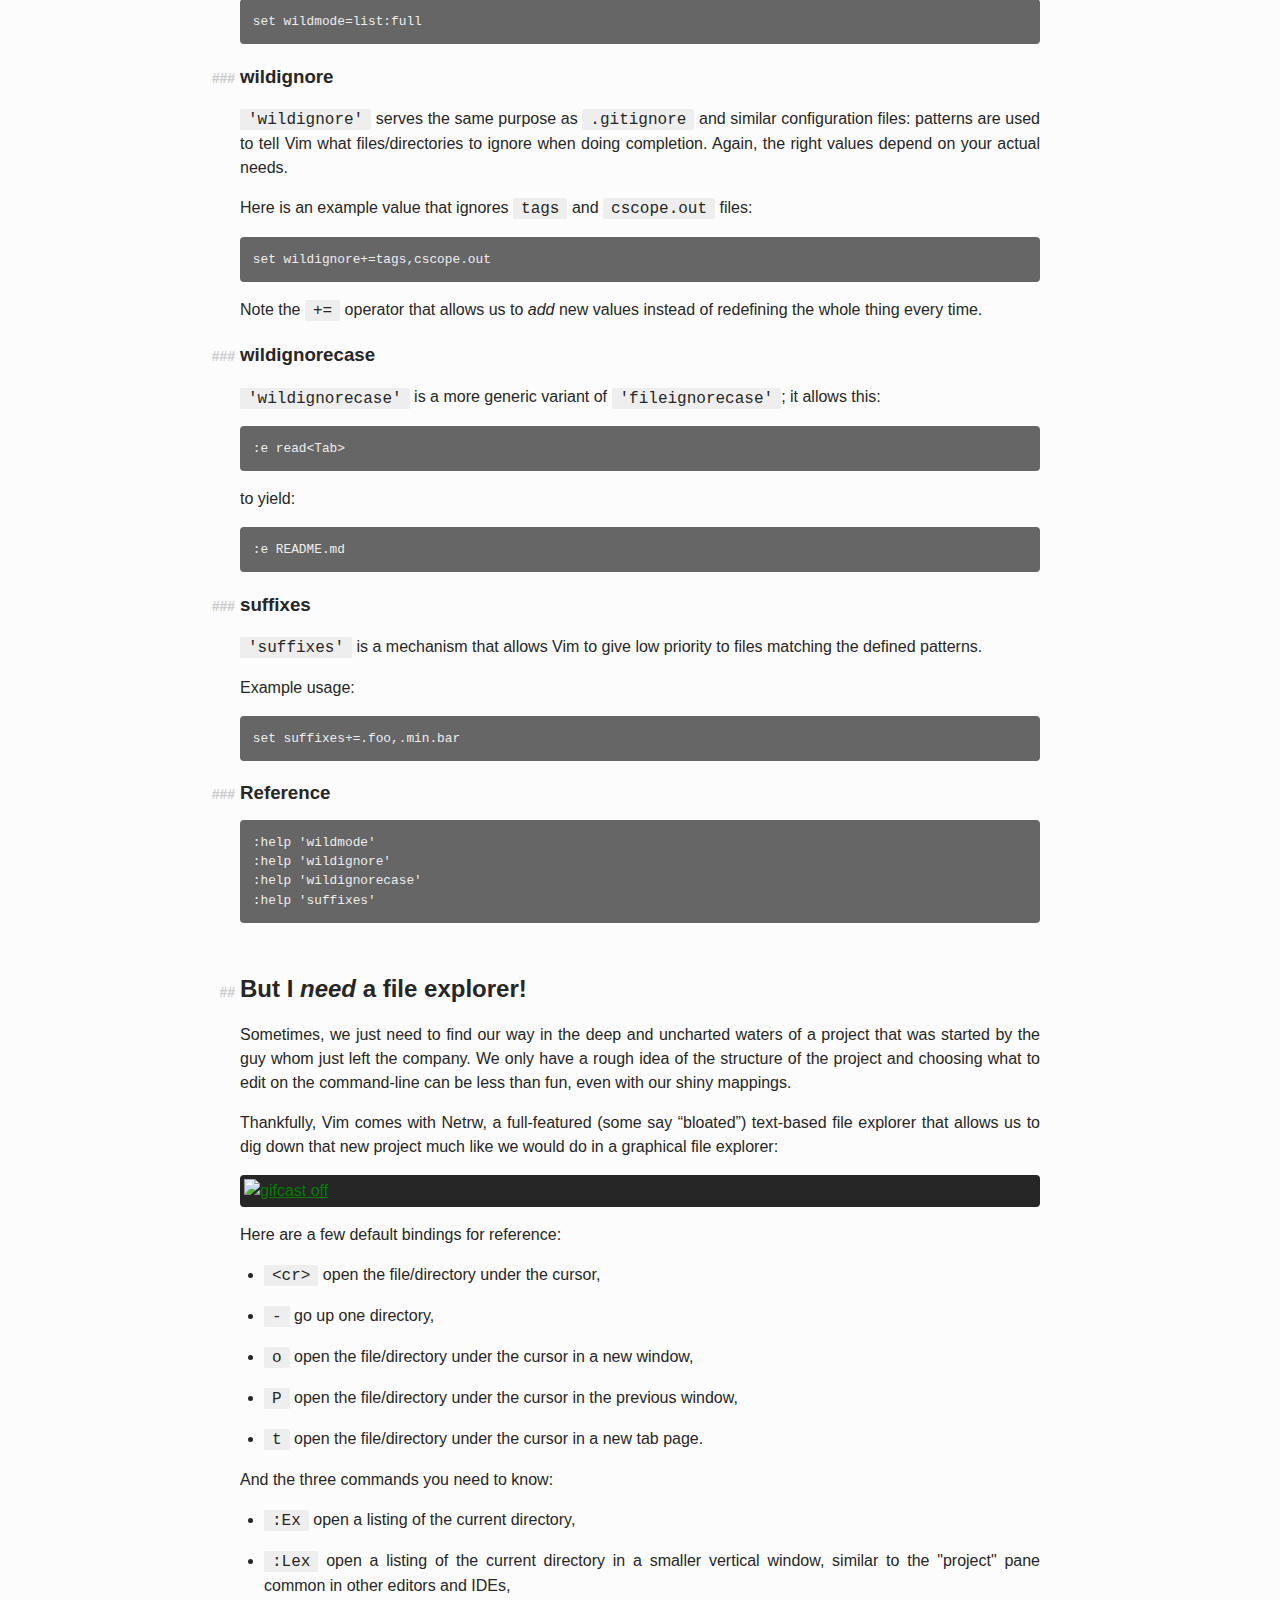
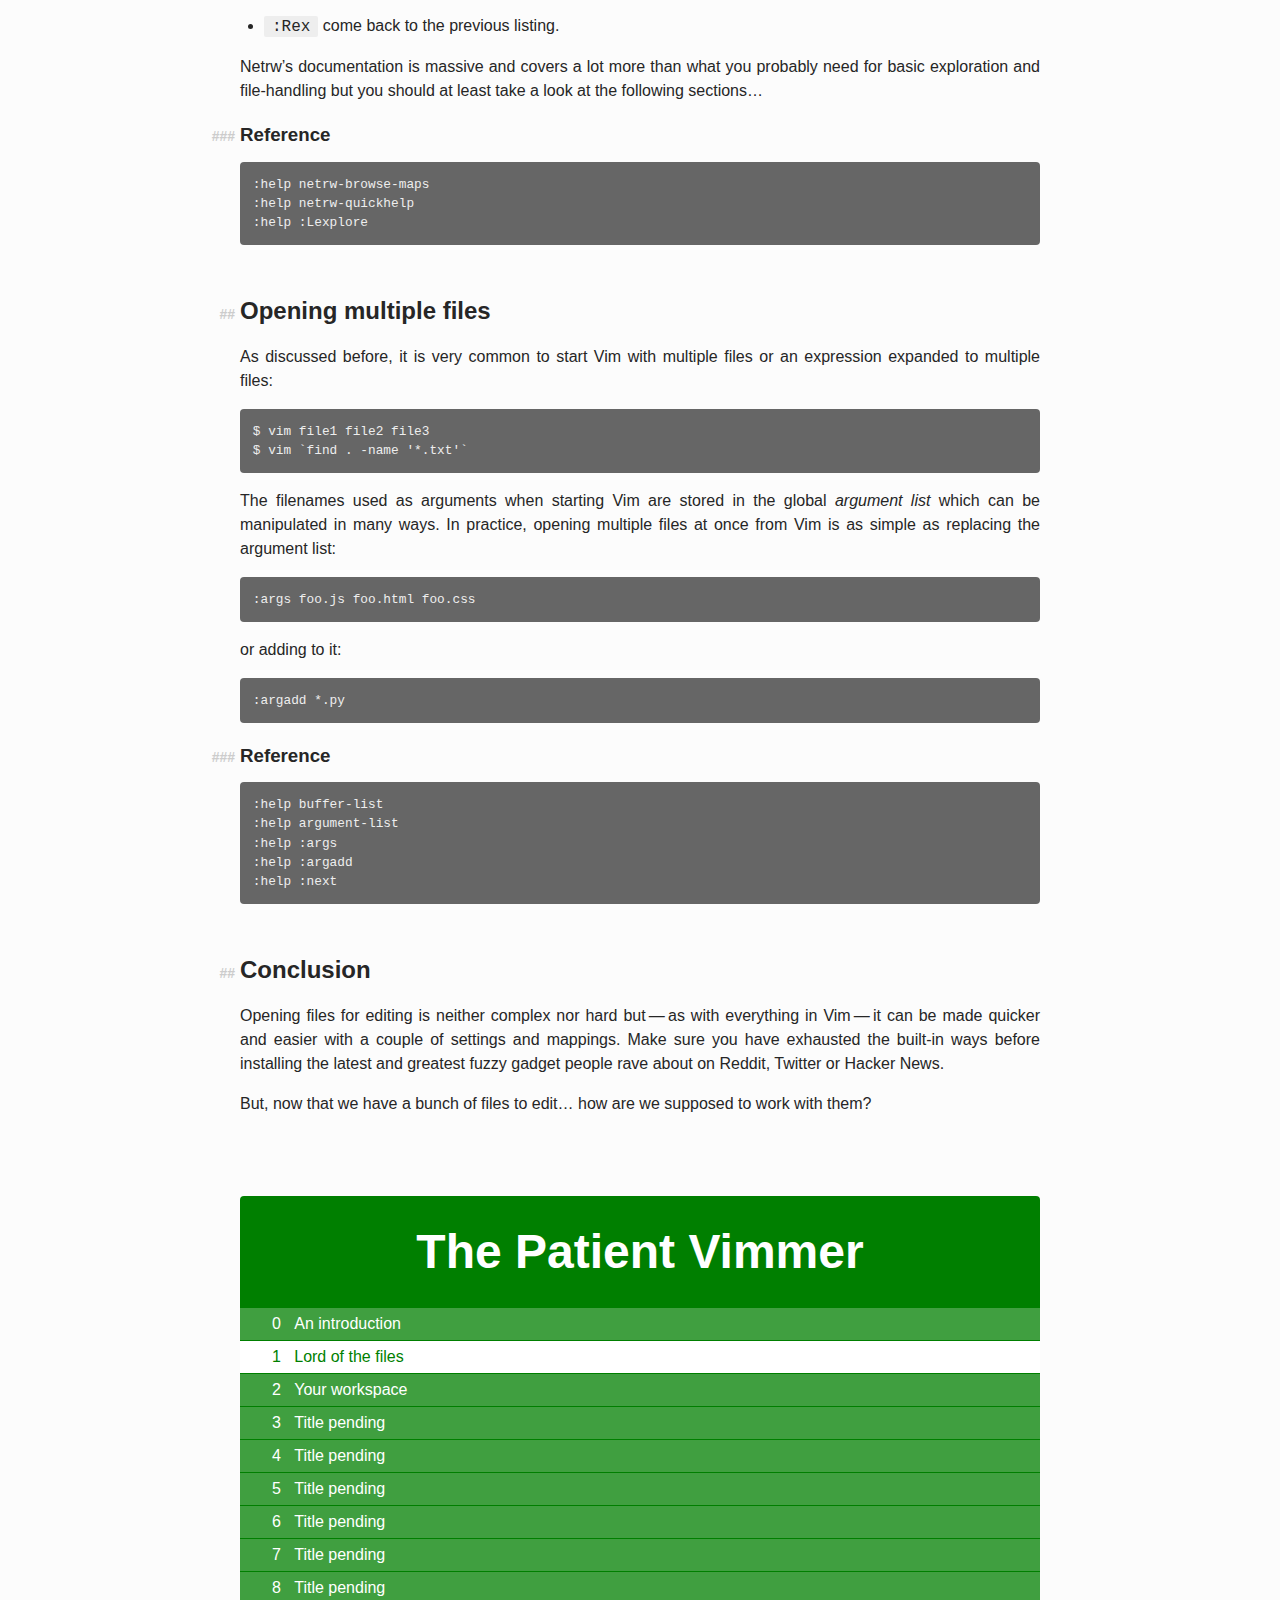
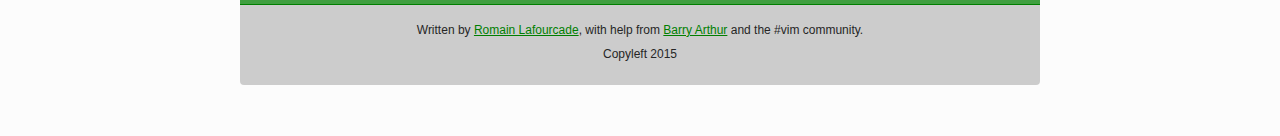
==== commit 1ca0bab5: "Fixed issue #4. Added content to 2.adoc." ====
--- a/1.html
+++ b/1.html
@@ -349,7 +349,7 @@
 <div class="literalblock">
 <div class="content">
 <pre>:nmap b B        " change 'b' to work like 'B'
-:nmap &lt;F5&gt; dB    " '&lt;F5&gt;' works like 'BD', not like 'dB'</pre>
+:nmap &lt;F5&gt; db    " '&lt;F5&gt;' works like 'dB', not like 'db'</pre>
 </div>
 </div>
 </li>
@@ -358,7 +358,7 @@
 <div class="literalblock">
 <div class="content">
 <pre>:nmap b B            " change 'b' to work like 'B'
-:nnoremap &lt;F5&gt; dB    " '&lt;F5&gt;' works like 'bD'</pre>
+:nnoremap &lt;F5&gt; dB    " '&lt;F5&gt;' works like 'dB'</pre>
 </div>
 </div>
 </li>
@@ -764,7 +764,7 @@
             <a href="1.html">1&nbsp;&nbsp;&nbsp;Lord of the files</a>
         </li>
         <li>
-            <a href="2.html">2&nbsp;&nbsp;&nbsp;Title pending</a>
+            <a href="2.html">2&nbsp;&nbsp;&nbsp;Your workspace</a>
         </li>
         <li>
             <a href="3.html">3&nbsp;&nbsp;&nbsp;Title pending</a>
@@ -796,7 +796,7 @@
 </div>
 <div id="footer">
 <div id="footer-text">
-Last updated 2015-04-03 09:39:36 CEST
+Last updated 2015-04-13 09:31:06 CEST
 </div>
 </div>
 </body>
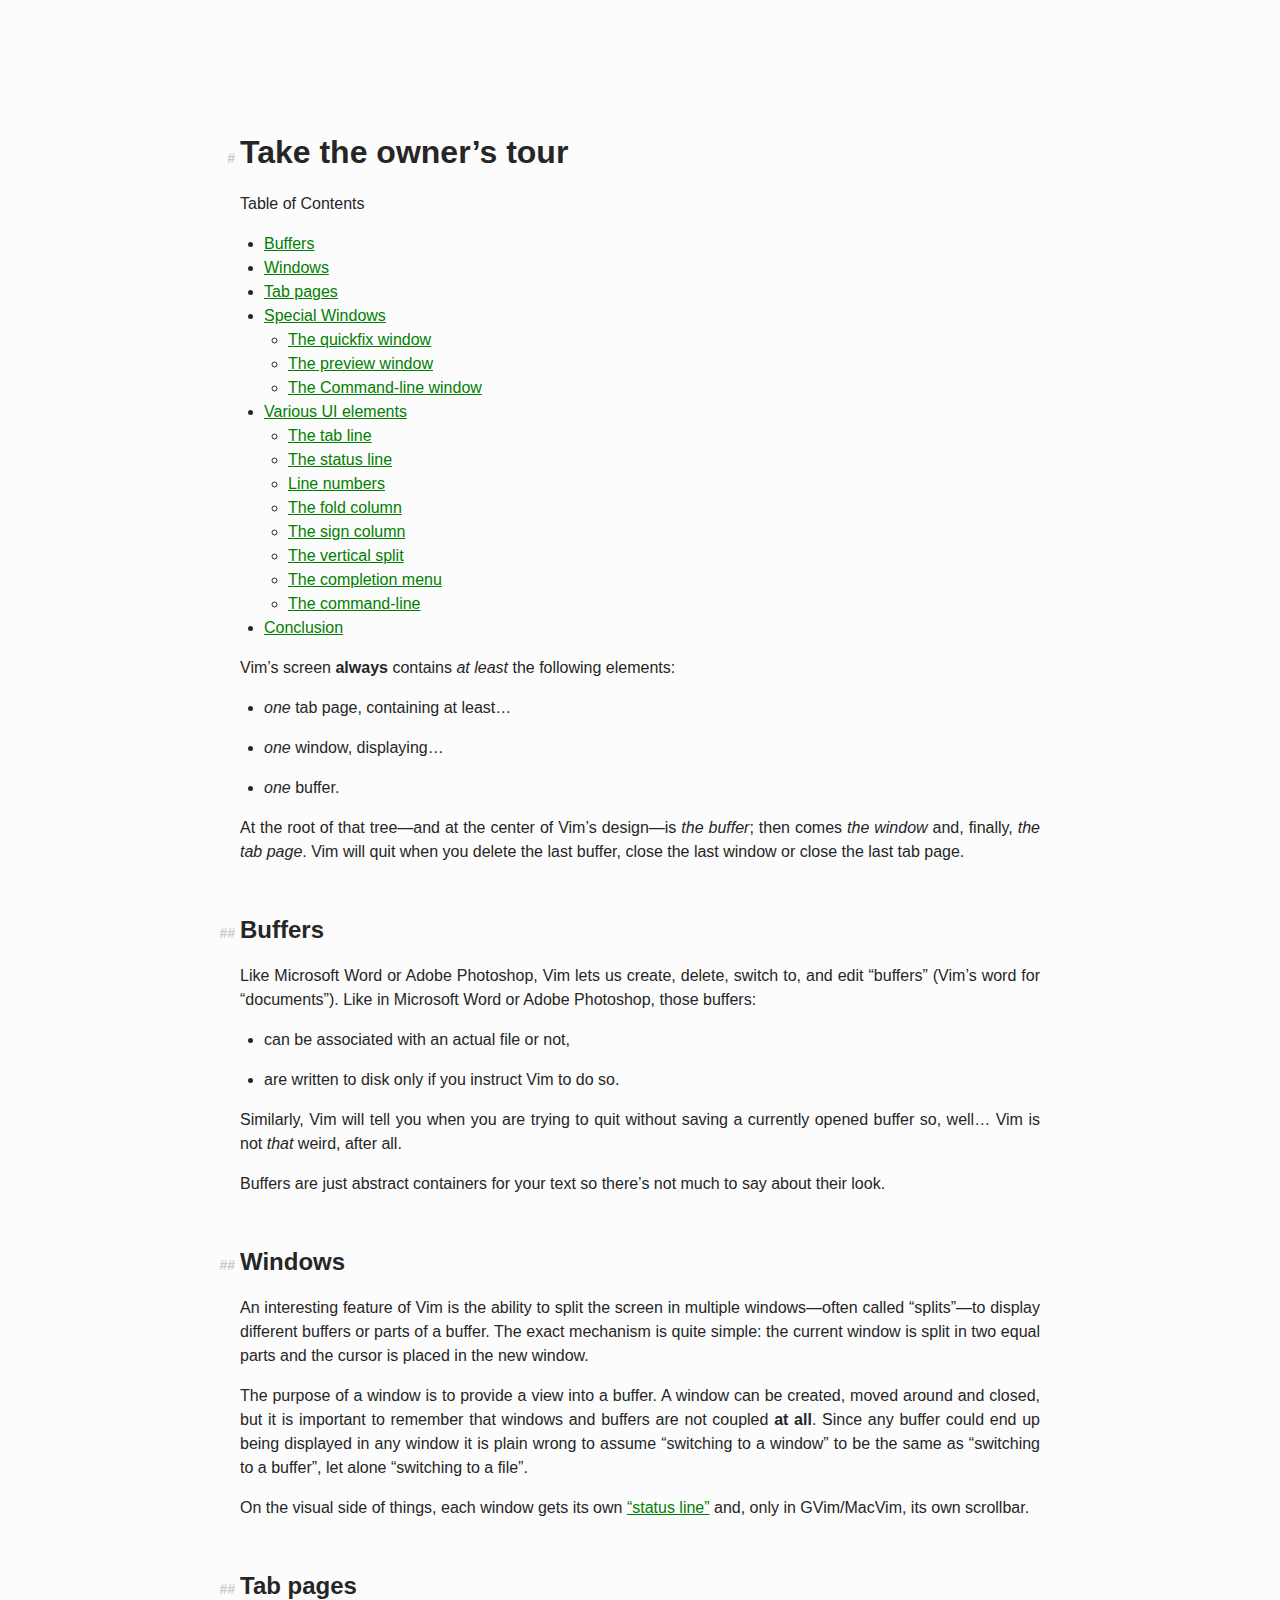
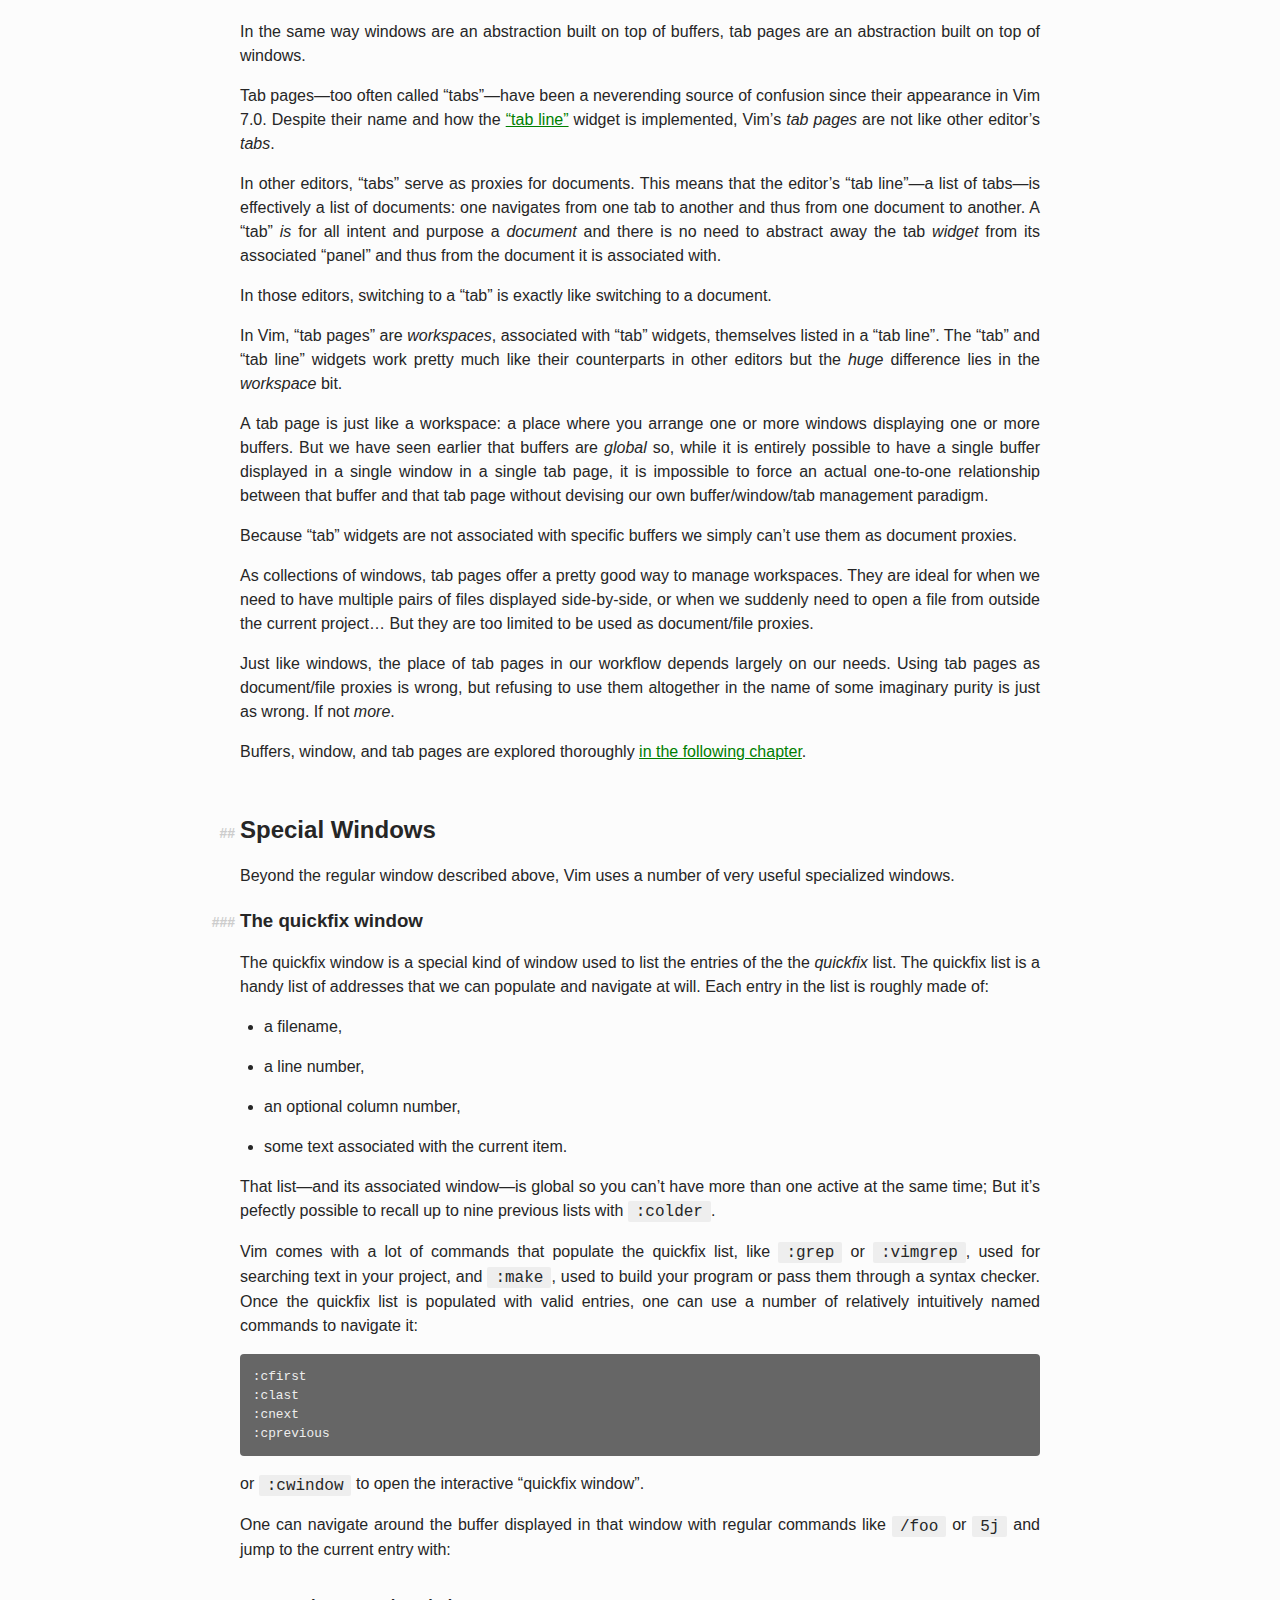
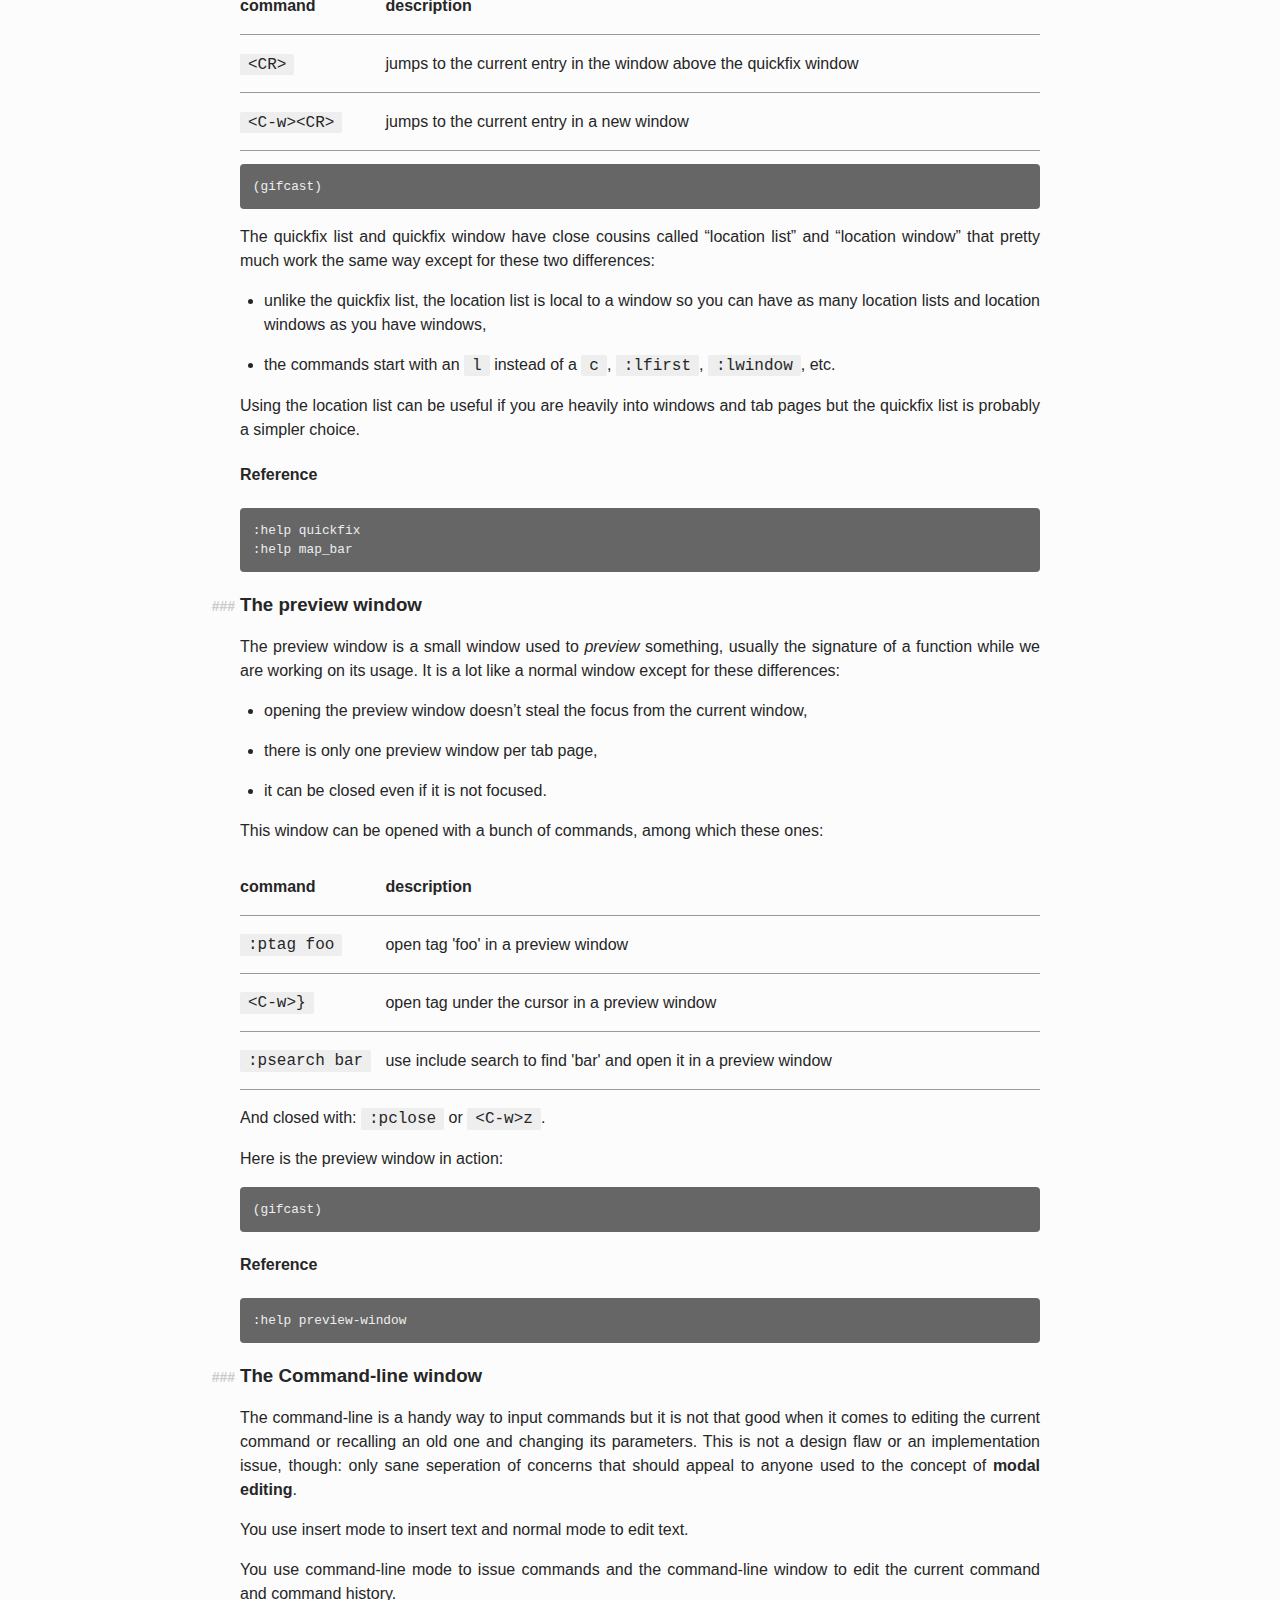
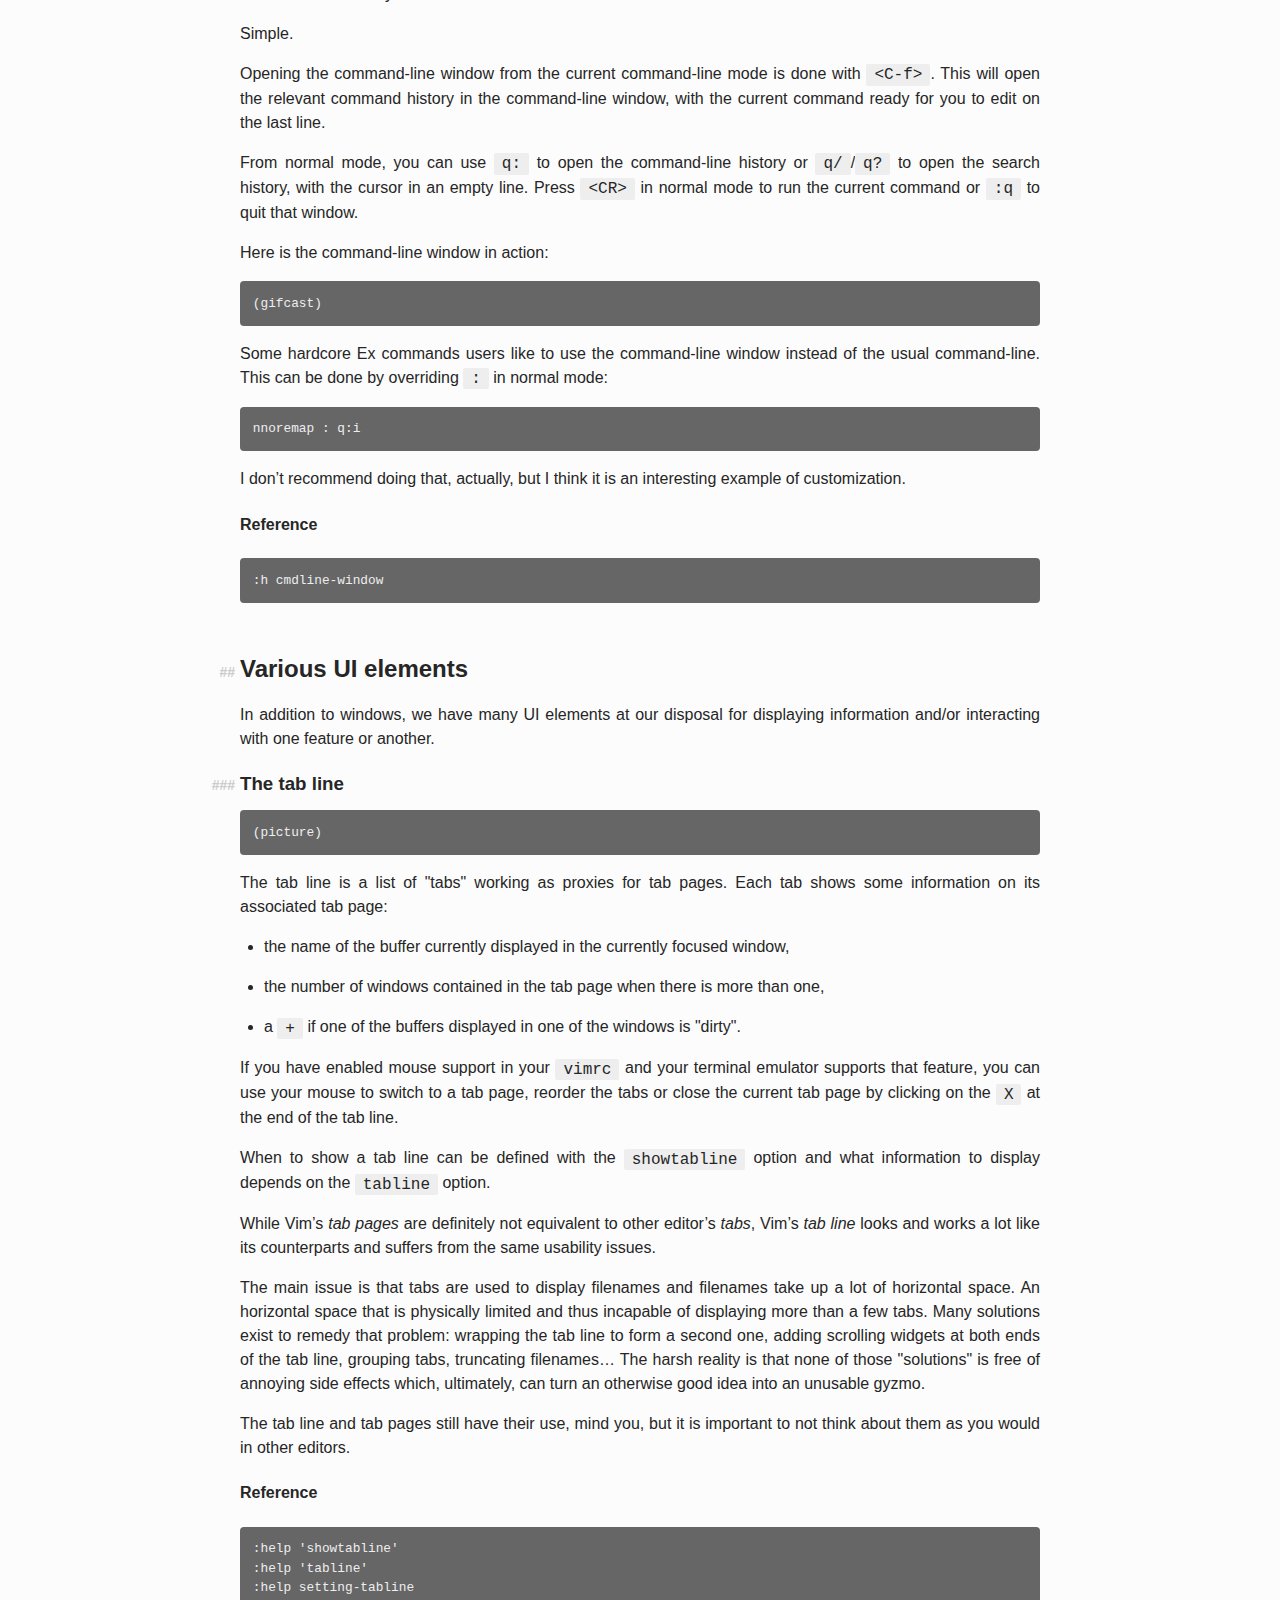
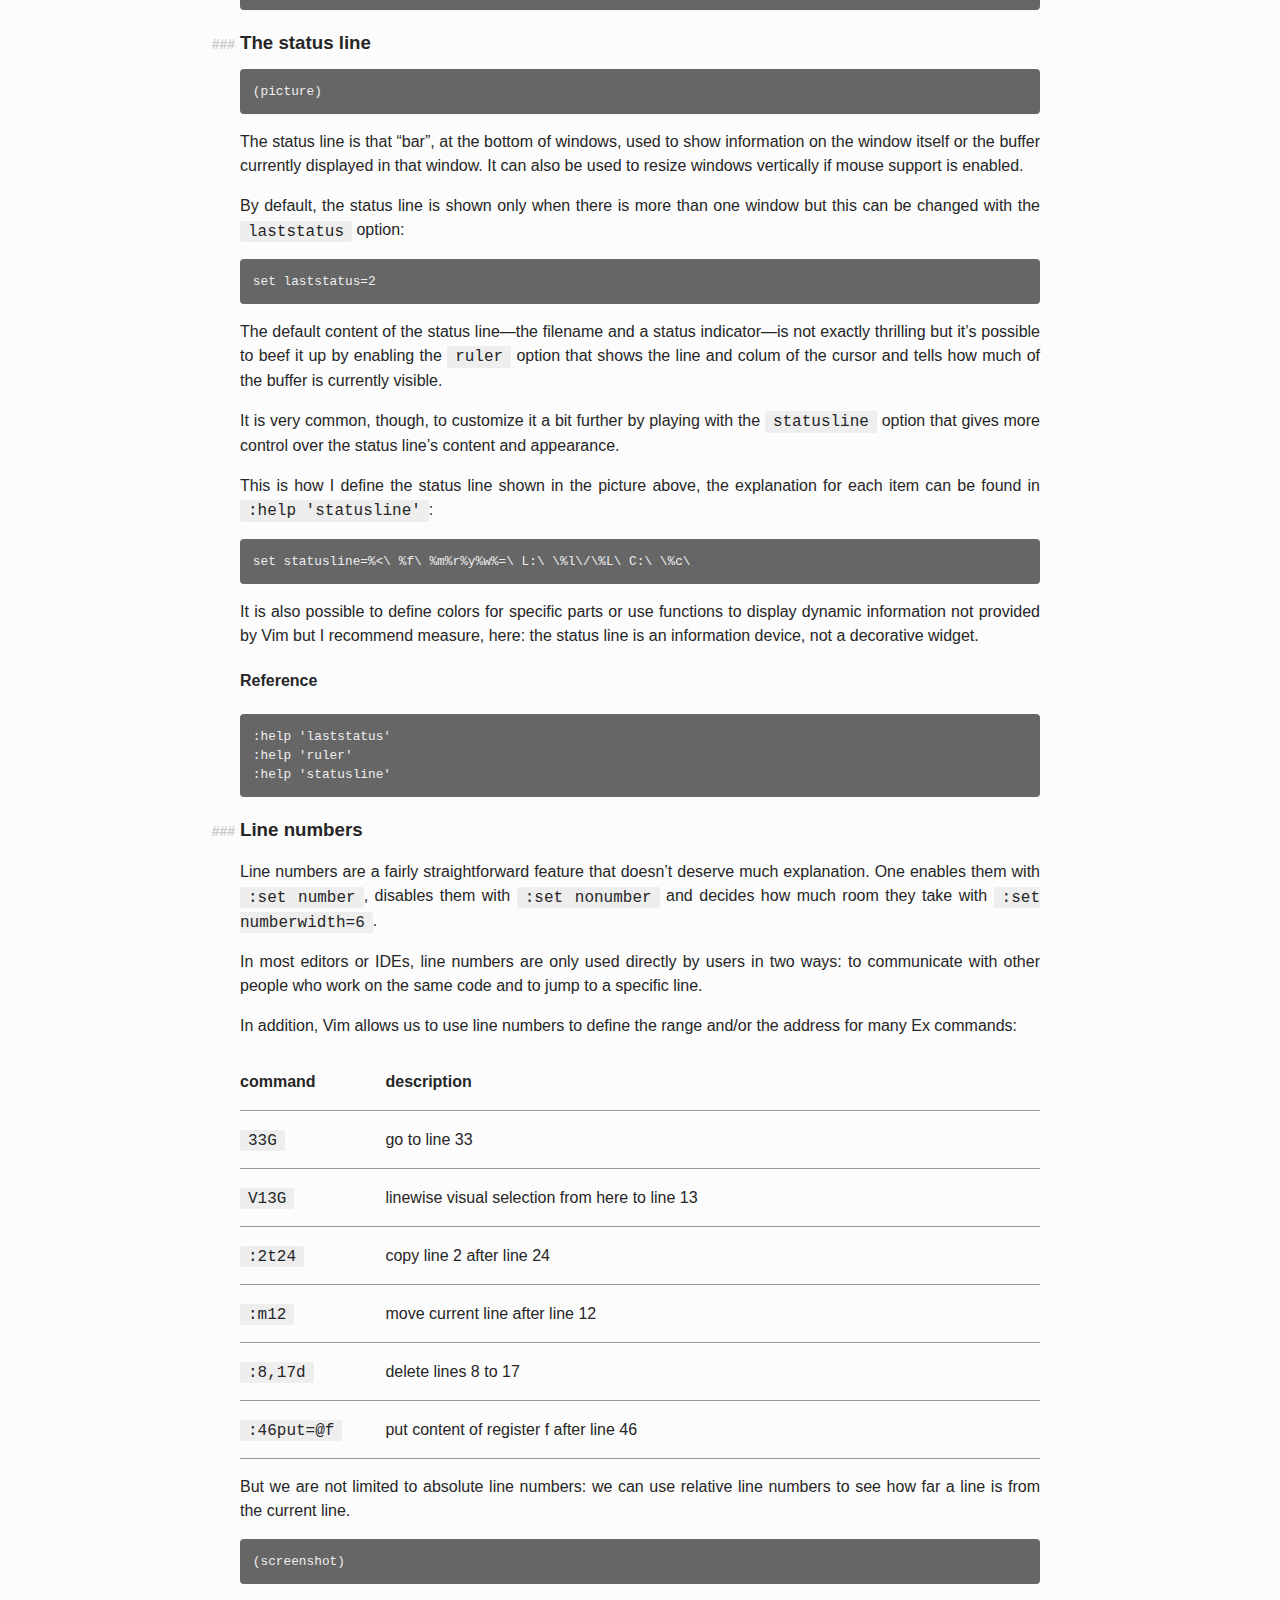
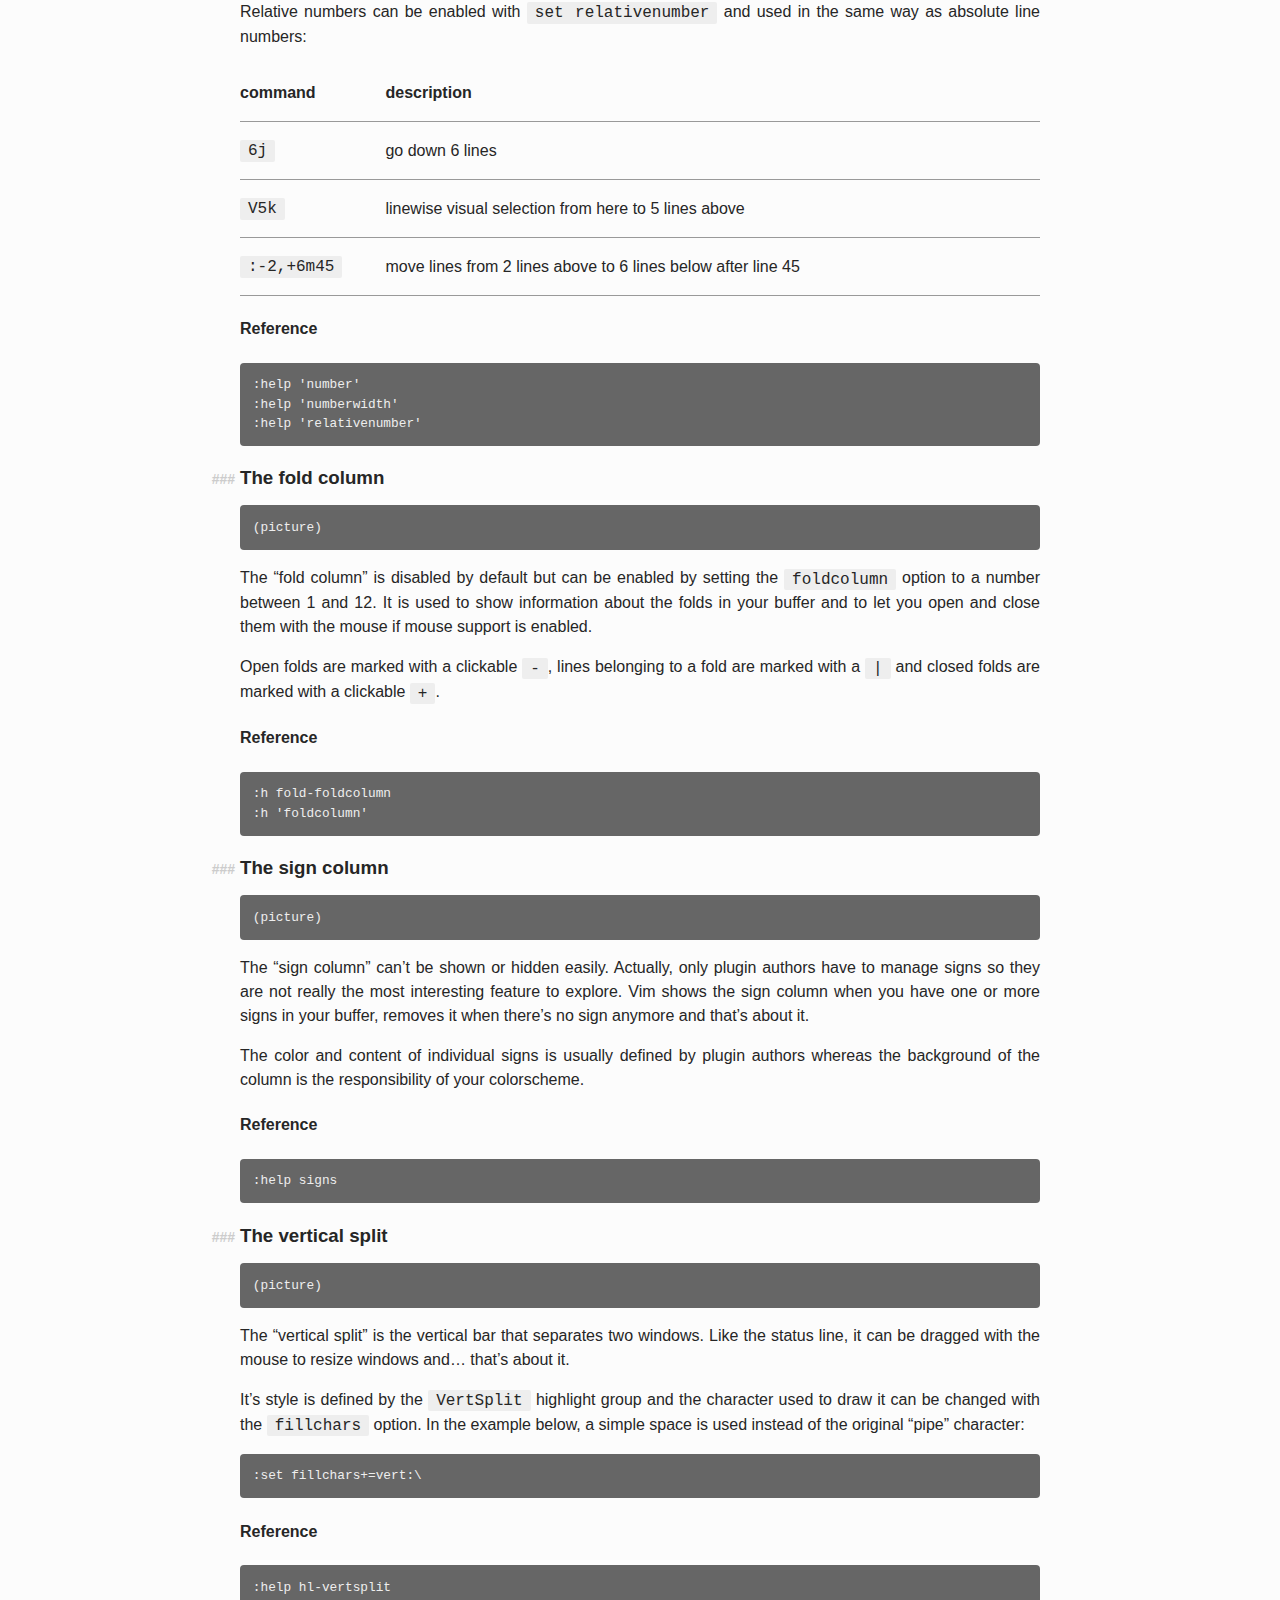
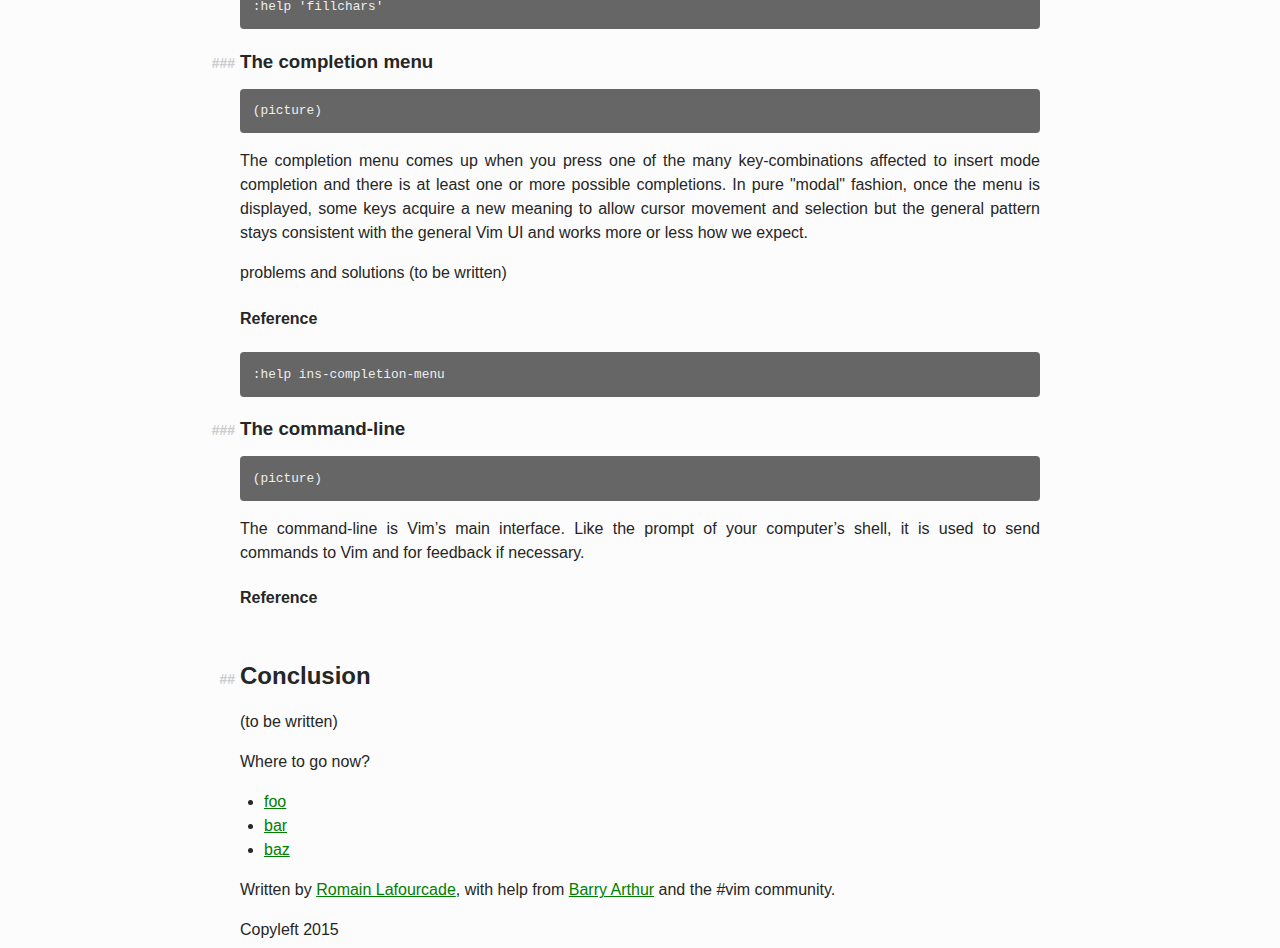
==== commit 990192c7: "lots of tiny edits" ====
--- a/1.html
+++ b/1.html
@@ -4,743 +4,654 @@
 <meta charset="UTF-8">
 <!--[if IE]><meta http-equiv="X-UA-Compatible" content="IE=edge"><![endif]-->
 <meta name="viewport" content="width=device-width, initial-scale=1.0">
-<meta name="generator" content="Asciidoctor 1.5.2">
-<title>Lord of the files</title>
+<meta name="generator" content="Asciidoctor 1.5.5">
+<title>Take the owner&#8217;s tour</title>
 <link rel="stylesheet" href="css/style.css">
 </head>
 <body class="article">
 <div id="header">
-<h1>Lord of the files</h1>
+<h1>Take the owner&#8217;s tour</h1>
+<div id="toc" class="toc">
+<div id="toctitle">Table of Contents</div>
+<ul class="sectlevel1">
+<li><a href="#_buffers">Buffers</a></li>
+<li><a href="#_windows">Windows</a></li>
+<li><a href="#_tab_pages">Tab pages</a></li>
+<li><a href="#_special_windows">Special Windows</a>
+<ul class="sectlevel2">
+<li><a href="#_the_quickfix_window">The quickfix window</a></li>
+<li><a href="#_the_preview_window">The preview window</a></li>
+<li><a href="#_the_command_line_window">The Command-line window</a></li>
+</ul>
+</li>
+<li><a href="#_various_ui_elements">Various UI elements</a>
+<ul class="sectlevel2">
+<li><a href="#_the_tab_line">The tab line</a></li>
+<li><a href="#_the_status_line">The status line</a></li>
+<li><a href="#_line_numbers">Line numbers</a></li>
+<li><a href="#_the_fold_column">The fold column</a></li>
+<li><a href="#_the_sign_column">The sign column</a></li>
+<li><a href="#_the_vertical_split">The vertical split</a></li>
+<li><a href="#_the_completion_menu">The completion menu</a></li>
+<li><a href="#_the_command_line">The command-line</a></li>
+</ul>
+</li>
+<li><a href="#_conclusion">Conclusion</a></li>
+</ul>
+</div>
 </div>
 <div id="content">
 <div id="preamble">
 <div class="sectionbody">
 <div class="paragraph">
-<p>This chapter explores the many ways to open text files for editing. From outside of Vim and from Vim itself.</p>
-</div>
-</div>
-</div>
-<div class="sect1">
-<h2 id="_for_argument_s_sake">For argument&#8217;s sake</h2>
-<div class="sectionbody">
-<div class="paragraph">
-<p>Like its distant cousins <code>nano</code> and <code>emacs</code> or, really, most command-line programs, Vim is usually started without arguments:</p>
-</div>
-<div class="literalblock">
-<div class="content">
-<pre>$ vim</pre>
-</div>
-</div>
-<div class="paragraph">
-<p>or with one or more explicit filename as arguments:</p>
-</div>
-<div class="literalblock">
-<div class="content">
-<pre>$ vim file1 file2 file3</pre>
-</div>
-</div>
-<div class="paragraph">
-<p>or with an expression expanded by your shell before passing it to Vim:</p>
-</div>
-<div class="literalblock">
-<div class="content">
-<pre>$ vim *.js</pre>
-</div>
-</div>
-<div class="paragraph">
-<p>But, no matter how we start Vim, we might want to edit other files without leaving Vim. How do we do it?</p>
-</div>
-</div>
-</div>
-<div class="sect1">
-<h2 id="__edit">:edit</h2>
-<div class="sectionbody">
-<div class="paragraph">
-<p><code>:edit</code> (shortened to <code>:e</code>) is the canonical way to open a file for editing, whether the file exists on disk or not.</p>
-</div>
-<div class="literalblock">
-<div class="content">
-<pre>:e foo.txt
-:e ../bar.txt</pre>
-</div>
-</div>
-<div class="paragraph">
-<p>It is important to note that this command only accepts <em>one</em> filename as argument so you can forget these for the time being:</p>
-</div>
-<div class="literalblock">
-<div class="content">
-<pre>:e file1 file2 file3
-:e *foo</pre>
-</div>
-</div>
-<div class="paragraph">
-<p>It can be done, of course, but with a different command. We will come to that later.</p>
-</div>
-<div class="paragraph">
-<p><code>:e</code> covers a lot of ground already, but we will need fast fingers and a vast memory when time will come to edit files buried at the bottom of a large and complex directory structure.</p>
-</div>
-<div class="sect2">
-<h3 id="_reference">Reference</h3>
-<div class="literalblock">
-<div class="content">
-<pre>:help :edit</pre>
-</div>
-</div>
-</div>
-</div>
-</div>
-<div class="sect1">
-<h2 id="_tab_completion">Tab-completion</h2>
-<div class="sectionbody">
-<div class="paragraph">
-<p>Fortunately, tab-completion lets us cycle through eligible files:</p>
-</div>
-<div class="imageblock">
-<div class="content">
-<a class="image" href="images/1_tab-completion.gif"><img src="images/gifcast_off.png" alt="gifcast off"></a>
-</div>
-</div>
-<div class="paragraph">
-<p>Here are a few default bindings:</p>
+<p>Vim&#8217;s screen <strong>always</strong> contains <em>at least</em> the following elements:</p>
 </div>
 <div class="ulist">
 <ul>
 <li>
-<p><code>&lt;Tab&gt;</code>     selects the next item,</p>
-</li>
-<li>
-<p><code>&lt;S-Tab&gt;</code>   selects the previous item,</p>
-</li>
-<li>
-<p><code>&lt;Down&gt;</code>    enters a directory,</p>
-</li>
-<li>
-<p><code>&lt;CR&gt;</code>      chooses the selected item,</p>
-</li>
-<li>
-<p><code>&lt;C-d&gt;</code>     lists the completion items.</p>
-</li>
-</ul>
-</div>
-<div class="paragraph">
-<p>Pretty basic.</p>
-</div>
-<div class="sect2">
-<h3 id="_reference_2">Reference</h3>
-<div class="literalblock">
-<div class="content">
-<pre>:help cmdline-completion</pre>
-</div>
-</div>
+<p><em>one</em> tab page, containing at least&#8230;&#8203;</p>
+</li>
+<li>
+<p><em>one</em> window, displaying&#8230;&#8203;</p>
+</li>
+<li>
+<p><em>one</em> buffer.</p>
+</li>
+</ul>
+</div>
+<div class="paragraph">
+<p>At the root of that tree—and at the center of Vim&#8217;s design—is <em>the buffer</em>; then comes <em>the window</em> and, finally, <em>the tab page</em>. Vim will quit when you delete the last buffer, close the last window or close the last tab page.</p>
 </div>
 </div>
 </div>
 <div class="sect1">
-<h2 id="_the_wildmenu">The wildmenu</h2>
+<h2 id="_buffers">Buffers</h2>
 <div class="sectionbody">
 <div class="paragraph">
-<p>But we are in the dark, here: we have no idea how large the completion list is unless we press <code>&lt;C-d&gt;</code> every couple of keystrokes or if and how we could refine our query or how to leave the current directory! <em>Basic</em> tab-completion is better than nothing but meh&#8230;&#8203;</p>
-</div>
-<div class="paragraph">
-<p>Don&#8217;t worry! Vim has our back with a brilliant feature called &#8220;wildmenu&#8221; that temporarily replaces the status line with a handy menu:</p>
-</div>
-<div class="imageblock">
-<div class="content">
-<a class="image" href="images/1_wildmenu.gif"><img src="images/gifcast_off.png" alt="gifcast off"></a>
-</div>
-</div>
-<div class="paragraph">
-<p>Navigation is a lot easier now that we have an idea of where we are and what&#8217;s next. It is also easier to traverse directories with the new <code>&lt;Up&gt;</code> binding. You can enable this feature for the current session with:</p>
-</div>
-<div class="literalblock">
-<div class="content">
-<pre>:set wildmenu</pre>
-</div>
-</div>
-<div class="paragraph">
-<p>and for every further session by adding this line to your <code>vimrc</code>, as usual:</p>
-</div>
-<div class="literalblock">
-<div class="content">
-<pre>set wildmenu</pre>
-</div>
-</div>
-<div class="sect2">
-<h3 id="_reference_3">Reference</h3>
-<div class="literalblock">
-<div class="content">
-<pre>:help 'wildmenu'</pre>
-</div>
-</div>
-</div>
-</div>
-</div>
-<div class="sect1">
-<h2 id="_wildcards_up_our_sleeve">Wildcards up our sleeve</h2>
-<div class="sectionbody">
-<div class="paragraph">
-<p>Most of the time, though, the first two or three letters of a filename may not be enough&#8230;&#8203; or we only remember the end. That&#8217;s where the &#8220;star&#8221; wildcard comes in handy, just like in your shell:</p>
-</div>
-<div class="literalblock">
-<div class="content">
-<pre>:e *fr&lt;Tab&gt;
-:e README_fr.txt</pre>
-</div>
-</div>
-<div class="paragraph">
-<p>Vim even has a special wildcard called &#8220;starstar&#8221;, that makes it possible to recurse through subdirectories.</p>
-</div>
-<div class="literalblock">
-<div class="content">
-<pre>:e **/*use&lt;Tab&gt;
-:e app/controllers/user_management.js</pre>
-</div>
-</div>
-<div class="paragraph">
-<p>The main benefits of &#8220;starstar&#8221; are:</p>
+<p>Like Microsoft Word or Adobe Photoshop, Vim lets us create, delete, switch to, and edit &#8220;buffers&#8221; (Vim&#8217;s word for &#8220;documents&#8221;). Like in Microsoft Word or Adobe Photoshop, those buffers:</p>
 </div>
 <div class="ulist">
 <ul>
 <li>
-<p>we are now able to navigate through a flat list instead of a potentially deep hierarchy, saving quite a bunch of keystrokes and brain cells in the process,</p>
-</li>
-<li>
-<p>we can also save large amounts of typing by skipping subdirectories.</p>
-</li>
-</ul>
-</div>
-<div class="imageblock">
-<div class="content">
-<a class="image" href="images/1_wildcards.gif"><img src="images/gifcast_off.png" alt="gifcast off"></a>
-</div>
-</div>
-<div class="sect2">
-<h3 id="_reference_4">Reference</h3>
-<div class="literalblock">
-<div class="content">
-<pre>:help starstar</pre>
-</div>
-</div>
+<p>can be associated with an actual file or not,</p>
+</li>
+<li>
+<p>are written to disk only if you instruct Vim to do so.</p>
+</li>
+</ul>
+</div>
+<div class="paragraph">
+<p>Similarly, Vim will tell you when you are trying to quit without saving a currently opened buffer so, well&#8230;&#8203; Vim is not <em>that</em> weird, after all.</p>
+</div>
+<div class="paragraph">
+<p>Buffers are just abstract containers for your text so there&#8217;s not much to say about their look.</p>
 </div>
 </div>
 </div>
 <div class="sect1">
-<h2 id="_mappings">Mappings</h2>
+<h2 id="_windows">Windows</h2>
 <div class="sectionbody">
 <div class="paragraph">
-<p>What if we could skip the pretty but too repetitive <code>:e **/*</code> part?</p>
-</div>
-<div class="paragraph">
-<p>&#8220;Macros&#8221; are a core aspect of the Vim experience. The name is most often associated with &#8220;recording&#8221; but they can also be used directly, with <code>:normal</code>, or as part of a mapping. The principle is always the same: we give Vim a bunch of keys to &#8220;press&#8221; very quickly, expecting the same result as if we pressed those keys ourself.</p>
-</div>
-<div class="paragraph">
-<p>Mappings are very important when it comes to customizing Vim, simply because they turn repetitive actions into near-instantaneous magic. Allowing us to save many thousands of keystrokes with minimal configuration.</p>
-</div>
-<div class="paragraph">
-<p>Here is the anatomy of a mapping:</p>
-</div>
-<div class="literalblock">
-<div class="content">
-<pre>:map key action</pre>
-</div>
-</div>
-<div class="paragraph">
-<p>where <code>action</code> is what you want to happen when you press <code>key</code>; it could be a macro, an Ex command, a function call&#8230;&#8203;</p>
-</div>
-<div class="paragraph">
-<p>The command used to define your mapping can be any of the following:</p>
+<p>An interesting feature of Vim is the ability to split the screen in multiple windows—often called &#8220;splits&#8221;—to display different buffers or parts of a buffer. The exact mechanism is quite simple: the current window is split in two equal parts and the cursor is placed in the new window.</p>
+</div>
+<div class="paragraph">
+<p>The purpose of a window is to provide a view into a buffer. A window can be created, moved around and closed, but it is important to remember that windows and buffers are not coupled <strong>at all</strong>. Since any buffer could end up being displayed in any window it is plain wrong to assume &#8220;switching to a window&#8221; to be the same as &#8220;switching to a buffer&#8221;, let alone &#8220;switching to a file&#8221;.</p>
+</div>
+<div class="paragraph">
+<p>On the visual side of things, each window gets its own <a href="#_the_status_line">&#8220;status line&#8221;</a> and, only in GVim/MacVim, its own scrollbar.</p>
+</div>
+</div>
+</div>
+<div class="sect1">
+<h2 id="_tab_pages">Tab pages</h2>
+<div class="sectionbody">
+<div class="paragraph">
+<p>In the same way windows are an abstraction built on top of buffers, tab pages are an abstraction built on top of windows.</p>
+</div>
+<div class="paragraph">
+<p>Tab pages—too often called &#8220;tabs&#8221;—have been a neverending source of confusion since their appearance in Vim 7.0. Despite their name and how the <a href="#_the_tab_line">&#8220;tab line&#8221;</a> widget is implemented, Vim&#8217;s <em>tab pages</em> are not like other editor&#8217;s <em>tabs</em>.</p>
+</div>
+<div class="paragraph">
+<p>In other editors, &#8220;tabs&#8221; serve as proxies for documents. This means that the editor&#8217;s &#8220;tab line&#8221;—a list of tabs—is effectively a list of documents: one navigates from one tab to another and thus from one document to another. A &#8220;tab&#8221; <em>is</em> for all intent and purpose a <em>document</em> and there is no need to abstract away the tab <em>widget</em> from its associated &#8220;panel&#8221; and thus from the document it is associated with.</p>
+</div>
+<div class="paragraph">
+<p>In those editors, switching to a &#8220;tab&#8221; is exactly like switching to a document.</p>
+</div>
+<div class="paragraph">
+<p>In Vim, &#8220;tab pages&#8221; are <em>workspaces</em>, associated with &#8220;tab&#8221; widgets, themselves listed in a &#8220;tab line&#8221;. The &#8220;tab&#8221; and &#8220;tab line&#8221; widgets work pretty much like their counterparts in other editors but the <em>huge</em> difference lies in the <em>workspace</em> bit.</p>
+</div>
+<div class="paragraph">
+<p>A tab page is just like a workspace: a place where you arrange one or more windows displaying one or more buffers. But we have seen earlier that buffers are <em>global</em> so, while it is entirely possible to have a single buffer displayed in a single window in a single tab page, it is impossible to force an actual one-to-one relationship between that buffer and that tab page without devising our own buffer/window/tab management paradigm.</p>
+</div>
+<div class="paragraph">
+<p>Because &#8220;tab&#8221; widgets are not associated with specific buffers we simply can&#8217;t use them as document proxies.</p>
+</div>
+<div class="paragraph">
+<p>As collections of windows, tab pages offer a pretty good way to manage workspaces. They are ideal for when we need to have multiple pairs of files displayed side-by-side, or when we suddenly need to open a file from outside the current project&#8230;&#8203; But they are too limited to be used as document/file proxies.</p>
+</div>
+<div class="paragraph">
+<p>Just like windows, the place of tab pages in our workflow depends largely on our needs. Using tab pages as document/file proxies is wrong, but refusing to use them altogether in the name of some imaginary purity is just as wrong. If not <em>more</em>.</p>
+</div>
+<div class="paragraph">
+<p>Buffers, window, and tab pages are explored thoroughly <a href="2.html">in the following chapter</a>.</p>
+</div>
+</div>
+</div>
+<div class="sect1">
+<h2 id="_special_windows">Special Windows</h2>
+<div class="sectionbody">
+<div class="paragraph">
+<p>Beyond the regular window described above, Vim uses a number of very useful specialized windows.</p>
+</div>
+<div class="sect2">
+<h3 id="_the_quickfix_window">The quickfix window</h3>
+<div class="paragraph">
+<p>The quickfix window is a special kind of window used to list the entries of the the <em>quickfix</em> list. The quickfix list is a handy list of addresses that we can populate and navigate at will. Each entry in the list is roughly made of:</p>
+</div>
+<div class="ulist">
+<ul>
+<li>
+<p>a filename,</p>
+</li>
+<li>
+<p>a line number,</p>
+</li>
+<li>
+<p>an optional column number,</p>
+</li>
+<li>
+<p>some text associated with the current item.</p>
+</li>
+</ul>
+</div>
+<div class="paragraph">
+<p>That list—and its associated window—is global so you can&#8217;t have more than one active at the same time; But it&#8217;s pefectly possible to recall up to nine previous lists with <code>:colder</code>.</p>
+</div>
+<div class="paragraph">
+<p>Vim comes with a lot of commands that populate the quickfix list, like <code>:grep</code> or <code>:vimgrep</code>, used for searching text in your project, and <code>:make</code>, used to build your program or pass them through a syntax checker. Once the quickfix list is populated with valid entries, one can use a number of relatively intuitively named commands to navigate it:</p>
+</div>
+<div class="literalblock">
+<div class="content">
+<pre>:cfirst
+:clast
+:cnext
+:cprevious</pre>
+</div>
+</div>
+<div class="paragraph">
+<p>or <code>:cwindow</code> to open the interactive &#8220;quickfix window&#8221;.</p>
+</div>
+<div class="paragraph">
+<p>One can navigate around the buffer displayed in that window with regular commands like <code>/foo</code> or <code>5j</code> and jump to the current entry with:</p>
 </div>
 <table class="tableblock frame-all grid-all spread">
 <colgroup>
-<col style="width: 33%;">
-<col style="width: 33%;">
-<col style="width: 33%;">
+<col style="width: 18.1818%;">
+<col style="width: 81.8182%;">
 </colgroup>
 <tbody>
 <tr>
-<td class="tableblock halign-left valign-top"><p class="tableblock">recursive</p></td>
-<td class="tableblock halign-left valign-top"><p class="tableblock">non-recursive</p></td>
-<td class="tableblock halign-left valign-top"><p class="tableblock">mode</p></td>
-</tr>
-<tr>
-<td class="tableblock halign-left valign-top"><p class="tableblock"><code>map</code></p></td>
-<td class="tableblock halign-left valign-top"><p class="tableblock"><code>noremap</code></p></td>
-<td class="tableblock halign-left valign-top"><p class="tableblock">normal, visual, select, operator-pending</p></td>
-</tr>
-<tr>
-<td class="tableblock halign-left valign-top"><p class="tableblock"><code>cmap</code></p></td>
-<td class="tableblock halign-left valign-top"><p class="tableblock"><code>cnoremap</code></p></td>
-<td class="tableblock halign-left valign-top"><p class="tableblock">command-line</p></td>
-</tr>
-<tr>
-<td class="tableblock halign-left valign-top"><p class="tableblock"><code>imap</code></p></td>
-<td class="tableblock halign-left valign-top"><p class="tableblock"><code>inoremap</code></p></td>
-<td class="tableblock halign-left valign-top"><p class="tableblock">insert</p></td>
-</tr>
-<tr>
-<td class="tableblock halign-left valign-top"><p class="tableblock"><code>nmap</code></p></td>
-<td class="tableblock halign-left valign-top"><p class="tableblock"><code>nnoremap</code></p></td>
-<td class="tableblock halign-left valign-top"><p class="tableblock">normal</p></td>
-</tr>
-<tr>
-<td class="tableblock halign-left valign-top"><p class="tableblock"><code>omap</code></p></td>
-<td class="tableblock halign-left valign-top"><p class="tableblock"><code>onoremap</code></p></td>
-<td class="tableblock halign-left valign-top"><p class="tableblock">operator-pending</p></td>
-</tr>
-<tr>
-<td class="tableblock halign-left valign-top"><p class="tableblock"><code>smap</code></p></td>
-<td class="tableblock halign-left valign-top"><p class="tableblock"><code>snoremap</code></p></td>
-<td class="tableblock halign-left valign-top"><p class="tableblock">select</p></td>
-</tr>
-<tr>
-<td class="tableblock halign-left valign-top"><p class="tableblock"><code>vmap</code></p></td>
-<td class="tableblock halign-left valign-top"><p class="tableblock"><code>vnoremap</code></p></td>
-<td class="tableblock halign-left valign-top"><p class="tableblock">visual, select</p></td>
-</tr>
-<tr>
-<td class="tableblock halign-left valign-top"><p class="tableblock"><code>xmap</code></p></td>
-<td class="tableblock halign-left valign-top"><p class="tableblock"><code>xnoremap</code></p></td>
-<td class="tableblock halign-left valign-top"><p class="tableblock">visual</p></td>
+<td class="tableblock halign-left valign-top"><p class="tableblock"><strong>command</strong></p></td>
+<td class="tableblock halign-left valign-top"><p class="tableblock"><strong>description</strong></p></td>
+</tr>
+<tr>
+<td class="tableblock halign-left valign-top"><p class="tableblock"><code>&lt;CR&gt;</code></p></td>
+<td class="tableblock halign-left valign-top"><p class="tableblock">jumps to the current entry in the window above the quickfix window</p></td>
+</tr>
+<tr>
+<td class="tableblock halign-left valign-top"><p class="tableblock"><code>&lt;C-w&gt;&lt;CR&gt;</code></p></td>
+<td class="tableblock halign-left valign-top"><p class="tableblock">jumps to the current entry in a new window</p></td>
 </tr>
 </tbody>
 </table>
-<div class="paragraph">
-<p>Try to be as specific as possible.</p>
-</div>
-<div class="paragraph">
-<p>Here are a few examples:</p>
-</div>
-<div class="literalblock">
-<div class="content">
-<pre>" press &lt;F5&gt; to add quotes around the word under the cursor in normal mode
-:nnoremap &lt;F5&gt; ciw"&lt;C-r&gt;""
-
-" press &lt;F6&gt; to call a function in normal mode
-:nnoremap &lt;F6&gt; :call MyFunction()&lt;CR&gt;
-
-" press &lt;F7&gt; to execute a command in normal mode
-:nnoremap &lt;F7&gt; :MyCommand&lt;CR&gt;
-
-" press &lt;F8&gt; to filter the current visual selection through 'uniq'
-:xnoremap &lt;F8&gt; !uniq&lt;CR&gt;</pre>
-</div>
-</div>
-<div class="paragraph">
-<p>Let&#8217;s say we want Vim to type <code>:e **/*</code> for us when we press <code>&lt;F6&gt;</code> in <em>normal</em> mode:</p>
-</div>
-<div class="literalblock">
-<div class="content">
-<pre>:nmap &lt;F6&gt; :e **/*</pre>
-</div>
-</div>
-<div class="paragraph">
-<p>Easy! We only have to do <code>&lt;F6&gt;foo&lt;Tab&gt;</code> to list every file whose name contains <code>foo</code> under the working directory and every subdirectory. Woohoo!</p>
-</div>
-<div class="paragraph">
-<p>But what&#8217;s the deal with <code>*map</code> and <code>*noremap</code>?</p>
-</div>
-<div class="paragraph">
-<p>It&#8217;s really quite simple&#8230;&#8203;</p>
+<div class="literalblock">
+<div class="content">
+<pre>(gifcast)</pre>
+</div>
+</div>
+<div class="paragraph">
+<p>The quickfix list and quickfix window have close cousins called &#8220;location list&#8221; and &#8220;location window&#8221; that pretty much work the same way except for these two differences:</p>
 </div>
 <div class="ulist">
 <ul>
 <li>
-<p><code>nmap key command</code> means that pressing <code>key</code> in normal mode will execute <code>command</code> <em>with its current meaning</em>. This form is <em>only</em> useful when we want to use another mapping in our mapping; it is called &#8220;recursive mapping&#8221;. Example:</p>
-<div class="literalblock">
-<div class="content">
-<pre>:nmap b B        " change 'b' to work like 'B'
-:nmap &lt;F5&gt; db    " '&lt;F5&gt;' works like 'dB', not like 'db'</pre>
-</div>
-</div>
-</li>
-<li>
-<p><code>nnoremap key command</code> means that pressing <code>key</code> in normal mode will execute <code>command</code> <em>with its default meaning</em>. This form is usually the one we want, it is called &#8220;non-recursive mapping&#8221;. Example:</p>
-<div class="literalblock">
-<div class="content">
-<pre>:nmap b B            " change 'b' to work like 'B'
-:nnoremap &lt;F5&gt; dB    " '&lt;F5&gt;' works like 'dB'</pre>
-</div>
-</div>
-</li>
-</ul>
-</div>
-<div class="paragraph">
-<p>Our mappings <em>have</em> to be solid because they will serve as the foundation of our workflow. Non-recursive mappings are the safest choice:</p>
-</div>
-<div class="literalblock">
-<div class="content">
-<pre>:nnoremap &lt;F6&gt; :e **/*</pre>
-</div>
-</div>
-<div class="sect2">
-<h3 id="_a_leader_worth_following">A leader worth following</h3>
-<div class="paragraph">
-<p>While the whole purpose of the <code>&lt;Fn&gt;</code> keys is to be &#8220;programmed&#8221; to do whatever specific <em>function</em> the user needs, they don&#8217;t fit very well with Vim&#8217;s other highly mnemonic bindings so it is wiser to use a key that &#8220;maps&#8221; to the idea of <em>editing</em>. But we have a problem: Vim already uses most&#8201;&#8212;&#8201;if not all&#8201;&#8212;&#8201;of the freaking keys on our keyboard!</p>
-</div>
-<div class="paragraph">
-<p>The &#8220;leader&#8221; mechanism allows us to define a <code>&lt;leader&gt;</code> key (<code>\</code> by default) that will work as a mini-mode or namespace for our custom mappings. <code>:help mapleader</code> gives us the following example :</p>
-</div>
-<div class="literalblock">
-<div class="content">
-<pre>:let mapleader = ","</pre>
-</div>
-</div>
-<div class="paragraph">
-<p>which allows us to use the comma as <code>&lt;leader&gt;</code> in all our mappings:</p>
-</div>
-<div class="literalblock">
-<div class="content">
-<pre>:nnoremap &lt;leader&gt;e :edit **/*</pre>
-</div>
-</div>
-<div class="paragraph">
-<p>We are of course free to choose which key to use as our leader. <code>&lt;Space&gt;</code>, for example, can be a more sensible choice because:</p>
+<p>unlike the quickfix list, the location list is local to a window so you can have as many location lists and location windows as you have windows,</p>
+</li>
+<li>
+<p>the commands start with an <code>l</code> instead of a <code>c</code>, <code>:lfirst</code>, <code>:lwindow</code>, etc.</p>
+</li>
+</ul>
+</div>
+<div class="paragraph">
+<p>Using the location list can be useful if you are heavily into windows and tab pages but the quickfix list is probably a simpler choice.</p>
+</div>
+<div class="sect3">
+<h4 id="_reference">Reference</h4>
+<div class="literalblock">
+<div class="content">
+<pre>:help quickfix
+:help map_bar</pre>
+</div>
+</div>
+</div>
+</div>
+<div class="sect2">
+<h3 id="_the_preview_window">The preview window</h3>
+<div class="paragraph">
+<p>The preview window is a small window used to <em>preview</em> something, usually the signature of a function while we are working on its usage. It is a lot like a normal window except for these differences:</p>
 </div>
 <div class="ulist">
 <ul>
 <li>
-<p><code>,</code> is a very useful key (repeat last <code>fFtT</code> in the other direction) with no alternative,</p>
-</li>
-<li>
-<p><code>&lt;Space&gt;</code> is synonymous with <code>l</code> and <code>&lt;Right&gt;</code> so it can safely be remapped.</p>
-</li>
-</ul>
-</div>
-<div class="paragraph">
-<p>Let&#8217;s end this section by adding these lines to our <code>vimrc</code>:</p>
-</div>
-<div class="literalblock">
-<div class="content">
-<pre>let mapleader = "\&lt;Space&gt;"
-nnoremap &lt;leader&gt;e :edit **/*</pre>
-</div>
-</div>
-<div class="paragraph">
-<p>and try them out after sourcing our <code>vimrc</code> again:</p>
-</div>
-<div class="imageblock">
-<div class="content">
-<a class="image" href="images/1_leader-e.gif"><img src="images/gifcast_off.png" alt="gifcast off"></a>
-</div>
-</div>
-<div class="paragraph">
-<p>Neat!</p>
-</div>
-</div>
-<div class="sect2">
-<h3 id="_reference_5">Reference</h3>
-<div class="literalblock">
-<div class="content">
-<pre>:help mapping
-:help mapleader</pre>
+<p>opening the preview window doesn&#8217;t steal the focus from the current window,</p>
+</li>
+<li>
+<p>there is only one preview window per tab page,</p>
+</li>
+<li>
+<p>it can be closed even if it is not focused.</p>
+</li>
+</ul>
+</div>
+<div class="paragraph">
+<p>This window can be opened with a bunch of commands, among which these ones:</p>
+</div>
+<table class="tableblock frame-all grid-all spread">
+<colgroup>
+<col style="width: 18.1818%;">
+<col style="width: 81.8182%;">
+</colgroup>
+<tbody>
+<tr>
+<td class="tableblock halign-left valign-top"><p class="tableblock"><strong>command</strong></p></td>
+<td class="tableblock halign-left valign-top"><p class="tableblock"><strong>description</strong></p></td>
+</tr>
+<tr>
+<td class="tableblock halign-left valign-top"><p class="tableblock"><code>:ptag foo</code></p></td>
+<td class="tableblock halign-left valign-top"><p class="tableblock">open tag 'foo' in a preview window</p></td>
+</tr>
+<tr>
+<td class="tableblock halign-left valign-top"><p class="tableblock"><code>&lt;C-w&gt;}</code></p></td>
+<td class="tableblock halign-left valign-top"><p class="tableblock">open tag under the cursor in a preview window</p></td>
+</tr>
+<tr>
+<td class="tableblock halign-left valign-top"><p class="tableblock"><code>:psearch bar</code></p></td>
+<td class="tableblock halign-left valign-top"><p class="tableblock">use include search to find 'bar' and open it in a preview window</p></td>
+</tr>
+</tbody>
+</table>
+<div class="paragraph">
+<p>And closed with: <code>:pclose</code> or <code>&lt;C-w&gt;z</code>.</p>
+</div>
+<div class="paragraph">
+<p>Here is the preview window in action:</p>
+</div>
+<div class="literalblock">
+<div class="content">
+<pre>(gifcast)</pre>
+</div>
+</div>
+<div class="sect3">
+<h4 id="_reference_2">Reference</h4>
+<div class="literalblock">
+<div class="content">
+<pre>:help preview-window</pre>
+</div>
+</div>
+</div>
+</div>
+<div class="sect2">
+<h3 id="_the_command_line_window">The Command-line window</h3>
+<div class="paragraph">
+<p>The command-line is a handy way to input commands but it is not that good when it comes to editing the current command or recalling an old one and changing its parameters. This is not a design flaw or an implementation issue, though: only sane seperation of concerns that should appeal to anyone used to the concept of <strong>modal editing</strong>.</p>
+</div>
+<div class="paragraph">
+<p>You use insert mode to insert text and normal mode to edit text.</p>
+</div>
+<div class="paragraph">
+<p>You use command-line mode to issue commands and the command-line window to edit the current command and command history.</p>
+</div>
+<div class="paragraph">
+<p>Simple.</p>
+</div>
+<div class="paragraph">
+<p>Opening the command-line window from the current command-line mode is done with <code>&lt;C-f&gt;</code>. This will open the relevant command history in the command-line window, with the current command ready for you to edit on the last line.</p>
+</div>
+<div class="paragraph">
+<p>From normal mode, you can use <code>q:</code> to open the command-line history or <code>q/</code>/<code>q?</code> to open the search history, with the cursor in an empty line. Press <code>&lt;CR&gt;</code> in normal mode to run the current command or <code>:q</code> to quit that window.</p>
+</div>
+<div class="paragraph">
+<p>Here is the command-line window in action:</p>
+</div>
+<div class="literalblock">
+<div class="content">
+<pre>(gifcast)</pre>
+</div>
+</div>
+<div class="paragraph">
+<p>Some hardcore Ex commands users like to use the command-line window instead of the usual command-line. This can be done by overriding <code>:</code> in normal mode:</p>
+</div>
+<div class="literalblock">
+<div class="content">
+<pre>nnoremap : q:i</pre>
+</div>
+</div>
+<div class="paragraph">
+<p>I don&#8217;t recommend doing that, actually, but I think it is an interesting example of customization.</p>
+</div>
+<div class="sect3">
+<h4 id="_reference_3">Reference</h4>
+<div class="literalblock">
+<div class="content">
+<pre>:h cmdline-window</pre>
+</div>
 </div>
 </div>
 </div>
 </div>
 </div>
 <div class="sect1">
-<h2 id="__find">:find</h2>
+<h2 id="_various_ui_elements">Various UI elements</h2>
 <div class="sectionbody">
 <div class="paragraph">
-<p>Vim comes with an often overlooked command fittingly named <code>:find</code> that differs from <code>:edit</code> in one big way: <strong>it can be set to visit specific directories.</strong></p>
-</div>
-<div class="paragraph">
-<p>The key to using <code>:find</code> efficiently is to define a good value for the <code>path</code> option that tells Vim where to <em>find</em> files. The default value may be a good starting point for C programmers but we can set it to a more generic&#8201;&#8212;&#8201;and simplistic&#8201;&#8212;&#8201;value:</p>
-</div>
-<div class="literalblock">
-<div class="content">
-<pre>:set path=.,**</pre>
-</div>
-</div>
-<div class="paragraph">
-<p>which allows us to find files in the directory of the current file <em>and</em> anywhere under the working directory, recursively, without needing to use <code>**</code> explicitly.</p>
-</div>
-<div class="paragraph">
-<p>Or we can use a more project-specific value:</p>
-</div>
-<div class="literalblock">
-<div class="content">
-<pre>:set path=app/views/**,app/controllers/**</pre>
-</div>
-</div>
-<div class="paragraph">
-<p>The sky is still the limit&#8230;&#8203;</p>
-</div>
-<div class="paragraph">
-<p>We can now use the <code>:find</code> command as a smarter replacement for <code>:edit</code>:</p>
-</div>
-<div class="literalblock">
-<div class="content">
-<pre>:find foo&lt;Tab&gt;</pre>
-</div>
-</div>
-<div class="paragraph">
-<p>versus:</p>
-</div>
-<div class="literalblock">
-<div class="content">
-<pre>:e **/foo&lt;Tab&gt;</pre>
-</div>
-</div>
-<div class="paragraph">
-<p>Like <code>:edit</code>, <code>:find</code> does its completion from the start of the filename so <code>:find foo</code> will match <code>foobar.txt</code> but not <code>model_foo.txt</code>. Add a wildcard for an even more useful completion:</p>
-</div>
-<div class="literalblock">
-<div class="content">
-<pre>:find *foo&lt;Tab&gt;</pre>
-</div>
-</div>
-<div class="paragraph">
-<p>Here is <code>:find</code> in action:</p>
-</div>
-<div class="imageblock">
-<div class="content">
-<a class="image" href="images/1_find.gif"><img src="images/gifcast_off.png" alt="gifcast off"></a>
-</div>
-</div>
-<div class="sect2">
-<h3 id="_reference_6">Reference</h3>
-<div class="literalblock">
-<div class="content">
-<pre>:help :find
-:help 'path'</pre>
-</div>
-</div>
-</div>
-</div>
-</div>
-<div class="sect1">
-<h2 id="_more_mappings">More mappings</h2>
-<div class="sectionbody">
-<div class="paragraph">
-<p>Again, we can go a bit further with a nice <em>normal</em> mode mapping similar to the one we devised earlier for <code>:edit</code>:</p>
-</div>
-<div class="literalblock">
-<div class="content">
-<pre>:nnoremap &lt;leader&gt;f :find *</pre>
-</div>
-</div>
-<div class="imageblock">
-<div class="content">
-<a class="image" href="images/1_leader-f.gif"><img src="images/gifcast_off.png" alt="gifcast off"></a>
-</div>
-</div>
-<div class="paragraph">
-<p>Let&#8217;s replace the <code>:edit</code>-based mapping in our <code>vimrc</code> with the following:</p>
-</div>
-<div class="literalblock">
-<div class="content">
-<pre>nnoremap &lt;leader&gt;f :find *
-set path=.,**</pre>
-</div>
-</div>
-<div class="paragraph">
-<p>and move on to the next section&#8230;&#8203;</p>
-</div>
-</div>
-</div>
-<div class="sect1">
-<h2 id="_customizing_filename_completion_and_the_wildmenu">Customizing filename completion and the &#8220;wildmenu&#8221;</h2>
-<div class="sectionbody">
-<div class="paragraph">
-<p>We can further customize the behavior of Vim&#8217;s filename completion with a bunch of options that work for <code>:edit</code> <em>and</em> <code>:find</code>:</p>
-</div>
-<div class="literalblock">
-<div class="content">
-<pre>:help wildmode        " defines the behavior of the wildmenu
-:help wildignore      " tells Vim to ignore some patterns
-:help wildignorecase  " enables case insensitivity
-:help suffixes        " sets pattern-based priority</pre>
-</div>
-</div>
-<div class="paragraph">
-<p>Let&#8217;s go through them one by one:</p>
-</div>
-<div class="sect2">
-<h3 id="_wildmode">wildmode</h3>
-<div class="paragraph">
-<p><code>'wildmode'</code> defines the behavior of the wildmenu. You can tell Vim to show a list of completions or not but also when to show it. It is recommended to play with the many possible combinations until you find the right one.</p>
-</div>
-<div class="paragraph">
-<p>The default value is <code>full</code></p>
-</div>
-<div class="paragraph">
-<p>here is an example value from my <code>vimrc</code>:</p>
-</div>
-<div class="literalblock">
-<div class="content">
-<pre>set wildmode=list:full</pre>
-</div>
-</div>
-</div>
-<div class="sect2">
-<h3 id="_wildignore">wildignore</h3>
-<div class="paragraph">
-<p><code>'wildignore'</code> serves the same purpose as <code>.gitignore</code> and similar configuration files: patterns are used to tell Vim what files/directories to ignore when doing completion. Again, the right values depend on your actual needs.</p>
-</div>
-<div class="paragraph">
-<p>Here is an example value that ignores <code>tags</code> and <code>cscope.out</code> files:</p>
-</div>
-<div class="literalblock">
-<div class="content">
-<pre>set wildignore+=tags,cscope.out</pre>
-</div>
-</div>
-<div class="paragraph">
-<p>Note the <code>+=</code> operator that allows us to <em>add</em> new values instead of redefining the whole thing every time.</p>
-</div>
-</div>
-<div class="sect2">
-<h3 id="_wildignorecase">wildignorecase</h3>
-<div class="paragraph">
-<p><code>'wildignorecase'</code> is a more generic variant of <code>'fileignorecase'</code>; it allows this:</p>
-</div>
-<div class="literalblock">
-<div class="content">
-<pre>:e read&lt;Tab&gt;</pre>
-</div>
-</div>
-<div class="paragraph">
-<p>to yield:</p>
-</div>
-<div class="literalblock">
-<div class="content">
-<pre>:e README.md</pre>
-</div>
-</div>
-</div>
-<div class="sect2">
-<h3 id="_suffixes">suffixes</h3>
-<div class="paragraph">
-<p><code>'suffixes'</code> is a mechanism that allows Vim to give low priority to files matching the defined patterns.</p>
-</div>
-<div class="paragraph">
-<p>Example usage:</p>
-</div>
-<div class="literalblock">
-<div class="content">
-<pre>set suffixes+=.foo,.min.bar</pre>
-</div>
-</div>
-</div>
-<div class="sect2">
-<h3 id="_reference_7">Reference</h3>
-<div class="literalblock">
-<div class="content">
-<pre>:help 'wildmode'
-:help 'wildignore'
-:help 'wildignorecase'
-:help 'suffixes'</pre>
-</div>
-</div>
-</div>
-</div>
-</div>
-<div class="sect1">
-<h2 id="_but_i_em_need_em_a_file_explorer">But I <em>need</em> a file explorer!</h2>
-<div class="sectionbody">
-<div class="paragraph">
-<p>Sometimes, we just need to find our way in the deep and uncharted waters of a project that was started by the guy whom just left the company. We only have a rough idea of the structure of the project and choosing what to edit on the command-line can be less than fun, even with our shiny mappings.</p>
-</div>
-<div class="paragraph">
-<p>Thankfully, Vim comes with Netrw, a full-featured (some say &#8220;bloated&#8221;) text-based file explorer that allows us to dig down that new project much like we would do in a graphical file explorer:</p>
-</div>
-<div class="imageblock">
-<div class="content">
-<a class="image" href="images/1_netrw.gif"><img src="images/gifcast_off.png" alt="gifcast off"></a>
-</div>
-</div>
-<div class="paragraph">
-<p>Here are a few default bindings for reference:</p>
+<p>In addition to windows, we have many UI elements at our disposal for displaying information and/or interacting with one feature or another.</p>
+</div>
+<div class="sect2">
+<h3 id="_the_tab_line">The tab line</h3>
+<div class="literalblock">
+<div class="content">
+<pre>(picture)</pre>
+</div>
+</div>
+<div class="paragraph">
+<p>The tab line is a list of "tabs" working as proxies for tab pages. Each tab shows some information on its associated tab page:</p>
 </div>
 <div class="ulist">
 <ul>
 <li>
-<p><code>&lt;cr&gt;</code>   open the file/directory under the cursor,</p>
-</li>
-<li>
-<p><code>-</code>      go up one directory,</p>
-</li>
-<li>
-<p><code>o</code>      open the file/directory under the cursor in a new window,</p>
-</li>
-<li>
-<p><code>P</code>      open the file/directory under the cursor in the previous window,</p>
-</li>
-<li>
-<p><code>t</code>      open the file/directory under the cursor in a new tab page.</p>
-</li>
-</ul>
-</div>
-<div class="paragraph">
-<p>And the three commands you need to know:</p>
-</div>
-<div class="ulist">
-<ul>
-<li>
-<p><code>:Ex</code>    open a listing of the current directory,</p>
-</li>
-<li>
-<p><code>:Lex</code>   open a listing of the current directory in a smaller vertical window, similar to the "project" pane common in other editors and IDEs,</p>
-</li>
-<li>
-<p><code>:Rex</code>   come back to the previous listing.</p>
-</li>
-</ul>
-</div>
-<div class="paragraph">
-<p>Netrw&#8217;s documentation is massive and covers a lot more than what you probably need for basic exploration and file-handling but you should at least take a look at the following sections&#8230;&#8203;</p>
-</div>
-<div class="sect2">
-<h3 id="_reference_8">Reference</h3>
-<div class="literalblock">
-<div class="content">
-<pre>:help netrw-browse-maps
-:help netrw-quickhelp
-:help :Lexplore</pre>
-</div>
-</div>
-</div>
-</div>
-</div>
-<div class="sect1">
-<h2 id="_opening_multiple_files">Opening multiple files</h2>
-<div class="sectionbody">
-<div class="paragraph">
-<p>As discussed before, it is very common to start Vim with multiple files or an expression expanded to multiple files:</p>
-</div>
-<div class="literalblock">
-<div class="content">
-<pre>$ vim file1 file2 file3
-$ vim `find . -name '*.txt'`</pre>
-</div>
-</div>
-<div class="paragraph">
-<p>The filenames used as arguments when starting Vim are stored in the global <em>argument list</em> which can be manipulated in many ways. In practice, opening multiple files at once from Vim is as simple as replacing the argument list:</p>
-</div>
-<div class="literalblock">
-<div class="content">
-<pre>:args foo.js foo.html foo.css</pre>
-</div>
-</div>
-<div class="paragraph">
-<p>or adding to it:</p>
-</div>
-<div class="literalblock">
-<div class="content">
-<pre>:argadd *.py</pre>
-</div>
-</div>
-<div class="sect2">
-<h3 id="_reference_9">Reference</h3>
-<div class="literalblock">
-<div class="content">
-<pre>:help buffer-list
-:help argument-list
-:help :args
-:help :argadd
-:help :next</pre>
-</div>
+<p>the name of the buffer currently displayed in the currently focused window,</p>
+</li>
+<li>
+<p>the number of windows contained in the tab page when there is more than one,</p>
+</li>
+<li>
+<p>a <code>+</code> if one of the buffers displayed in one of the windows is "dirty".</p>
+</li>
+</ul>
+</div>
+<div class="paragraph">
+<p>If you have enabled mouse support in your <code>vimrc</code> and your terminal emulator supports that feature, you can use your mouse to switch to a tab page, reorder the tabs or close the current tab page by clicking on the <code>X</code> at the end of the tab line.</p>
+</div>
+<div class="paragraph">
+<p>When to show a tab line can be defined with the <code>showtabline</code> option and what information to display depends on the <code>tabline</code> option.</p>
+</div>
+<div class="paragraph">
+<p>While Vim&#8217;s <em>tab pages</em> are definitely not equivalent to other editor&#8217;s <em>tabs</em>, Vim&#8217;s <em>tab line</em> looks and works a lot like its counterparts and suffers from the same usability issues.</p>
+</div>
+<div class="paragraph">
+<p>The main issue is that tabs are used to display filenames and filenames take up a lot of horizontal space. An horizontal space that is physically limited and thus incapable of displaying more than a few tabs. Many solutions exist to remedy that problem: wrapping the tab line to form a second one, adding scrolling widgets at both ends of the tab line, grouping tabs, truncating filenames&#8230;&#8203; The harsh reality is that none of those "solutions" is free of annoying side effects which, ultimately, can turn an otherwise good idea into an unusable gyzmo.</p>
+</div>
+<div class="paragraph">
+<p>The tab line and tab pages still have their use, mind you, but it is important to not think about them as you would in other editors.</p>
+</div>
+<div class="sect3">
+<h4 id="_reference_4">Reference</h4>
+<div class="literalblock">
+<div class="content">
+<pre>:help 'showtabline'
+:help 'tabline'
+:help setting-tabline</pre>
+</div>
+</div>
+</div>
+</div>
+<div class="sect2">
+<h3 id="_the_status_line">The status line</h3>
+<div class="literalblock">
+<div class="content">
+<pre>(picture)</pre>
+</div>
+</div>
+<div class="paragraph">
+<p>The status line is that &#8220;bar&#8221;, at the bottom of windows, used to show information on the window itself or the buffer currently displayed in that window. It can also be used to resize windows vertically if mouse support is enabled.</p>
+</div>
+<div class="paragraph">
+<p>By default, the status line is shown only when there is more than one window but this can be changed with the <code>laststatus</code> option:</p>
+</div>
+<div class="literalblock">
+<div class="content">
+<pre>set laststatus=2</pre>
+</div>
+</div>
+<div class="paragraph">
+<p>The default content of the status line—the filename and a status indicator—is not exactly thrilling but it&#8217;s possible to beef it up by enabling the <code>ruler</code> option that shows the line and colum of the cursor and tells how much of the buffer is currently visible.</p>
+</div>
+<div class="paragraph">
+<p>It is very common, though, to customize it a bit further by playing with the <code>statusline</code> option that gives more control over the status line&#8217;s content and appearance.</p>
+</div>
+<div class="paragraph">
+<p>This is how I define the status line shown in the picture above, the explanation for each item can be found in <code>:help 'statusline'</code>:</p>
+</div>
+<div class="literalblock">
+<div class="content">
+<pre>set statusline=%&lt;\ %f\ %m%r%y%w%=\ L:\ \%l\/\%L\ C:\ \%c\</pre>
+</div>
+</div>
+<div class="paragraph">
+<p>It is also possible to define colors for specific parts or use functions to display dynamic information not provided by Vim but I recommend measure, here: the status line is an information device, not a decorative widget.</p>
+</div>
+<div class="sect3">
+<h4 id="_reference_5">Reference</h4>
+<div class="literalblock">
+<div class="content">
+<pre>:help 'laststatus'
+:help 'ruler'
+:help 'statusline'</pre>
+</div>
+</div>
+</div>
+</div>
+<div class="sect2">
+<h3 id="_line_numbers">Line numbers</h3>
+<div class="paragraph">
+<p>Line numbers are a fairly straightforward feature that doesn&#8217;t deserve much explanation. One enables them with <code>:set number</code>, disables them with <code>:set nonumber</code> and decides how much room they take with <code>:set numberwidth=6</code>.</p>
+</div>
+<div class="paragraph">
+<p>In most editors or IDEs, line numbers are only used directly by users in two ways: to communicate with other people who work on the same code and to jump to a specific line.</p>
+</div>
+<div class="paragraph">
+<p>In addition, Vim allows us to use line numbers to define the range and/or the address for many Ex commands:</p>
+</div>
+<table class="tableblock frame-all grid-all spread">
+<colgroup>
+<col style="width: 18.1818%;">
+<col style="width: 81.8182%;">
+</colgroup>
+<tbody>
+<tr>
+<td class="tableblock halign-left valign-top"><p class="tableblock"><strong>command</strong></p></td>
+<td class="tableblock halign-left valign-top"><p class="tableblock"><strong>description</strong></p></td>
+</tr>
+<tr>
+<td class="tableblock halign-left valign-top"><p class="tableblock"><code>33G</code></p></td>
+<td class="tableblock halign-left valign-top"><p class="tableblock">go to line 33</p></td>
+</tr>
+<tr>
+<td class="tableblock halign-left valign-top"><p class="tableblock"><code>V13G</code></p></td>
+<td class="tableblock halign-left valign-top"><p class="tableblock">linewise visual selection from here to line 13</p></td>
+</tr>
+<tr>
+<td class="tableblock halign-left valign-top"><p class="tableblock"><code>:2t24</code></p></td>
+<td class="tableblock halign-left valign-top"><p class="tableblock">copy line 2 after line 24</p></td>
+</tr>
+<tr>
+<td class="tableblock halign-left valign-top"><p class="tableblock"><code>:m12</code></p></td>
+<td class="tableblock halign-left valign-top"><p class="tableblock">move current line after line 12</p></td>
+</tr>
+<tr>
+<td class="tableblock halign-left valign-top"><p class="tableblock"><code>:8,17d</code></p></td>
+<td class="tableblock halign-left valign-top"><p class="tableblock">delete lines 8 to 17</p></td>
+</tr>
+<tr>
+<td class="tableblock halign-left valign-top"><p class="tableblock"><code>:46put=@f</code></p></td>
+<td class="tableblock halign-left valign-top"><p class="tableblock">put content of register f after line 46</p></td>
+</tr>
+</tbody>
+</table>
+<div class="paragraph">
+<p>But we are not limited to absolute line numbers: we can use relative line numbers to see how far a line is from the current line.</p>
+</div>
+<div class="literalblock">
+<div class="content">
+<pre>(screenshot)</pre>
+</div>
+</div>
+<div class="paragraph">
+<p>Relative numbers can be enabled with <code>set relativenumber</code> and used in the same way as absolute line numbers:</p>
+</div>
+<table class="tableblock frame-all grid-all spread">
+<colgroup>
+<col style="width: 18.1818%;">
+<col style="width: 81.8182%;">
+</colgroup>
+<tbody>
+<tr>
+<td class="tableblock halign-left valign-top"><p class="tableblock"><strong>command</strong></p></td>
+<td class="tableblock halign-left valign-top"><p class="tableblock"><strong>description</strong></p></td>
+</tr>
+<tr>
+<td class="tableblock halign-left valign-top"><p class="tableblock"><code>6j</code></p></td>
+<td class="tableblock halign-left valign-top"><p class="tableblock">go down 6 lines</p></td>
+</tr>
+<tr>
+<td class="tableblock halign-left valign-top"><p class="tableblock"><code>V5k</code></p></td>
+<td class="tableblock halign-left valign-top"><p class="tableblock">linewise visual selection from here to 5 lines above</p></td>
+</tr>
+<tr>
+<td class="tableblock halign-left valign-top"><p class="tableblock"><code>:-2,+6m45</code></p></td>
+<td class="tableblock halign-left valign-top"><p class="tableblock">move lines from 2 lines above to 6 lines below after line 45</p></td>
+</tr>
+</tbody>
+</table>
+<div class="sect3">
+<h4 id="_reference_6">Reference</h4>
+<div class="literalblock">
+<div class="content">
+<pre>:help 'number'
+:help 'numberwidth'
+:help 'relativenumber'</pre>
+</div>
+</div>
+</div>
+</div>
+<div class="sect2">
+<h3 id="_the_fold_column">The fold column</h3>
+<div class="literalblock">
+<div class="content">
+<pre>(picture)</pre>
+</div>
+</div>
+<div class="paragraph">
+<p>The &#8220;fold column&#8221; is disabled by default but can be enabled by setting the <code>foldcolumn</code> option to a number between 1 and 12. It is used to show information about the folds in your buffer and to let you open and close them with the mouse if mouse support is enabled.</p>
+</div>
+<div class="paragraph">
+<p>Open folds are marked with a clickable <code>-</code>, lines belonging to a fold are marked with a <code>|</code> and closed folds are marked with a clickable <code>+</code>.</p>
+</div>
+<div class="sect3">
+<h4 id="_reference_7">Reference</h4>
+<div class="literalblock">
+<div class="content">
+<pre>:h fold-foldcolumn
+:h 'foldcolumn'</pre>
+</div>
+</div>
+</div>
+</div>
+<div class="sect2">
+<h3 id="_the_sign_column">The sign column</h3>
+<div class="literalblock">
+<div class="content">
+<pre>(picture)</pre>
+</div>
+</div>
+<div class="paragraph">
+<p>The &#8220;sign column&#8221; can&#8217;t be shown or hidden easily. Actually, only plugin authors have to manage signs so they are not really the most interesting feature to explore. Vim shows the sign column when you have one or more signs in your buffer, removes it when there&#8217;s no sign anymore and that&#8217;s about it.</p>
+</div>
+<div class="paragraph">
+<p>The color and content of individual signs is usually defined by plugin authors whereas the background of the column is the responsibility of your colorscheme.</p>
+</div>
+<div class="sect3">
+<h4 id="_reference_8">Reference</h4>
+<div class="literalblock">
+<div class="content">
+<pre>:help signs</pre>
+</div>
+</div>
+</div>
+</div>
+<div class="sect2">
+<h3 id="_the_vertical_split">The vertical split</h3>
+<div class="literalblock">
+<div class="content">
+<pre>(picture)</pre>
+</div>
+</div>
+<div class="paragraph">
+<p>The &#8220;vertical split&#8221; is the vertical bar that separates two windows. Like the status line, it can be dragged with the mouse to resize windows and&#8230;&#8203; that&#8217;s about it.</p>
+</div>
+<div class="paragraph">
+<p>It&#8217;s style is defined by the <code>VertSplit</code> highlight group and the character used to draw it can be changed with the <code>fillchars</code> option. In the example below, a simple space is used instead of the original &#8220;pipe&#8221; character:</p>
+</div>
+<div class="literalblock">
+<div class="content">
+<pre>:set fillchars+=vert:\</pre>
+</div>
+</div>
+<div class="sect3">
+<h4 id="_reference_9">Reference</h4>
+<div class="literalblock">
+<div class="content">
+<pre>:help hl-vertsplit
+:help 'fillchars'</pre>
+</div>
+</div>
+</div>
+</div>
+<div class="sect2">
+<h3 id="_the_completion_menu">The completion menu</h3>
+<div class="literalblock">
+<div class="content">
+<pre>(picture)</pre>
+</div>
+</div>
+<div class="paragraph">
+<p>The completion menu comes up when you press one of the many key-combinations affected to insert mode completion and there is at least one or more possible completions. In pure "modal" fashion, once the menu is displayed, some keys acquire a new meaning to allow cursor movement and selection but the general pattern stays consistent with the general Vim UI and works more or less how we expect.</p>
+</div>
+<div class="paragraph">
+<p>problems and solutions (to be written)</p>
+</div>
+<div class="sect3">
+<h4 id="_reference_10">Reference</h4>
+<div class="literalblock">
+<div class="content">
+<pre>:help ins-completion-menu</pre>
+</div>
+</div>
+</div>
+</div>
+<div class="sect2">
+<h3 id="_the_command_line">The command-line</h3>
+<div class="literalblock">
+<div class="content">
+<pre>(picture)</pre>
+</div>
+</div>
+<div class="paragraph">
+<p>The command-line is Vim&#8217;s main interface. Like the prompt of your computer&#8217;s shell, it is used to send commands to Vim and for feedback if necessary.</p>
+</div>
+<div class="sect3">
+<h4 id="_reference_11">Reference</h4>
+
 </div>
 </div>
 </div>
@@ -749,46 +660,19 @@
 <h2 id="_conclusion">Conclusion</h2>
 <div class="sectionbody">
 <div class="paragraph">
-<p>Opening files for editing is neither complex nor hard but&#8201;&#8212;&#8201;as with everything in Vim&#8201;&#8212;&#8201;it can be made quicker and easier with a couple of settings and mappings. Make sure you have exhausted the built-in ways before installing the latest and greatest fuzzy gadget people rave about on Reddit, Twitter or Hacker News.</p>
-</div>
-<div class="paragraph">
-<p>But, now that we have a bunch of files to edit… how are we supposed to work with them?</p>
-</div>
-<div id="front">
-    <h6>The Patient Vimmer</h6>
-    <ul>
-        <li>
-            <a href="0.html">0&nbsp;&nbsp;&nbsp;An introduction</a>
-        </li>
-        <li class="current">
-            <a href="1.html">1&nbsp;&nbsp;&nbsp;Lord of the files</a>
-        </li>
-        <li>
-            <a href="2.html">2&nbsp;&nbsp;&nbsp;Your workspace</a>
-        </li>
-        <li>
-            <a href="3.html">3&nbsp;&nbsp;&nbsp;Title pending</a>
-        </li>
-        <li>
-            <a href="4.html">4&nbsp;&nbsp;&nbsp;Title pending</a>
-        </li>
-        <li>
-            <a href="5.html">5&nbsp;&nbsp;&nbsp;Title pending</a>
-        </li>
-        <li>
-            <a href="6.html">6&nbsp;&nbsp;&nbsp;Title pending</a>
-        </li>
-        <li>
-            <a href="7.html">7&nbsp;&nbsp;&nbsp;Title pending</a>
-        </li>
-        <li>
-            <a href="8.html">8&nbsp;&nbsp;&nbsp;Title pending</a>
-        </li>
-    </ul>
-    <div id="bottom">
-        <p>Written by <a href="https://github.com/romainl">Romain Lafourcade</a>, with help from <a href="https://github.com/dahu/">Barry Arthur</a> and the #vim community.</p>
-        <p>Copyleft 2015</p>
-    </div>
+<p>(to be written)</p>
+</div>
+<div id="nav" class="toc">
+<p>Where to go now?</p>
+<ul class="sectlevel1">
+<li><a href="#">foo</a></li>
+<li><a href="#">bar</a></li>
+<li><a href="#">baz</a></li>
+</ul>
+</div>
+<div id="bottom">
+<p>Written by <a href="https://github.com/romainl">Romain Lafourcade</a>, with help from <a href="https://github.com/dahu/">Barry Arthur</a> and the #vim community.</p>
+<p class="copyleft">Copyleft 2015</p>
 </div>
 <script src="javascript/behavior.js"></script>
 </div>
@@ -796,7 +680,7 @@
 </div>
 <div id="footer">
 <div id="footer-text">
-Last updated 2015-04-13 09:31:06 CEST
+Last updated 2017-02-07 17:29:46 CET
 </div>
 </div>
 </body>
--- a/css/style.css
+++ b/css/style.css
@@ -547,6 +547,9 @@
 #front ul li.current a:hover {
     background-color: #ffffff;
 }
+#front ul li ul {
+    background-color: #ffffff;
+}
 #front #bottom {
     background-color: #cccccc;
     color: #262626;
@@ -571,6 +574,31 @@
 table tr td p {
     text-align: left;
 }
+.note {
+    background-color: #007F00;
+    border-radius: 4px;
+    padding: 12px;
+    color: #ffffff;
+    font-size: 0.8em;
+}
+.note table tr th {
+    width: 1;
+    border-bottom: none;
+}
+.note table tr td {
+    border-bottom: none;
+    width: 1;
+}
+.note table tr td p {
+    text-align: left;
+}
+.note table tr td.icon {
+    width: 3em;
+    vertical-align: top;
+}
+.note table tr td.content {
+    font-style: italic;
+}
 a {
     color: #007f00;
 }
